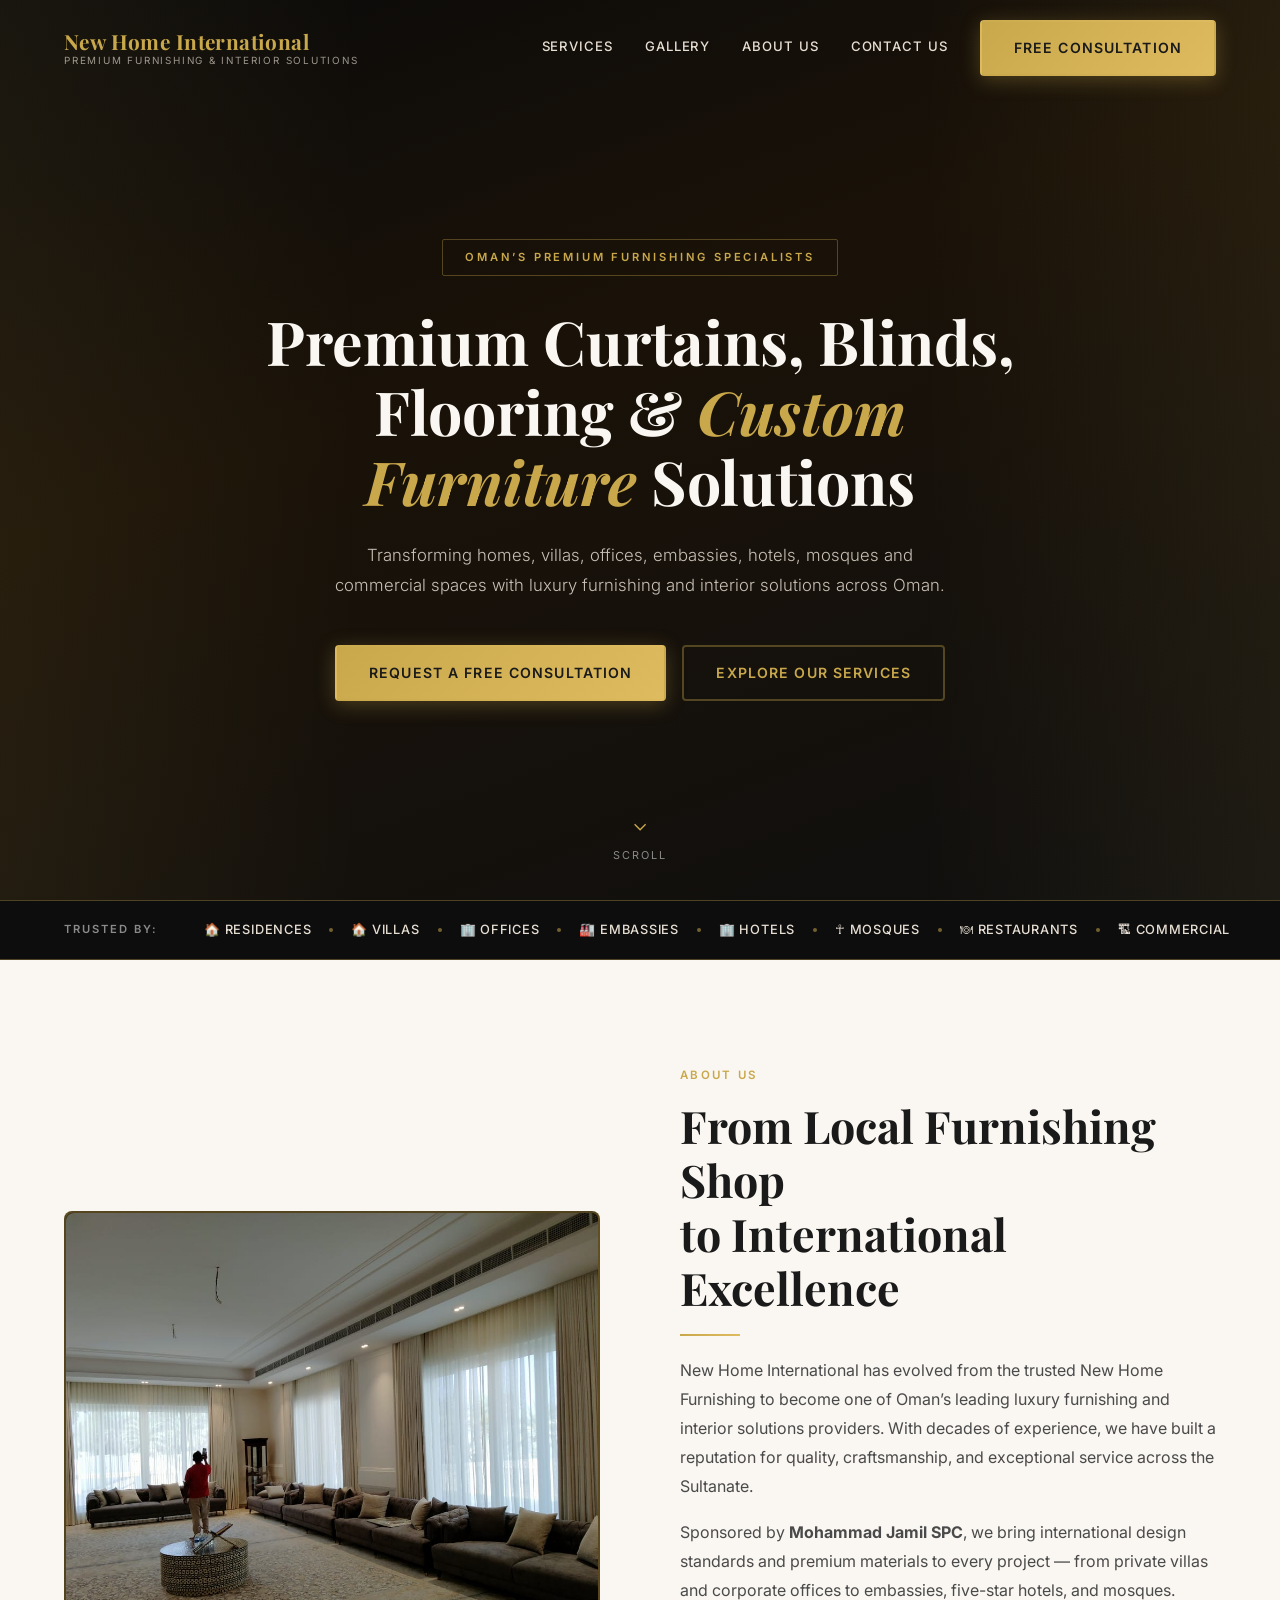
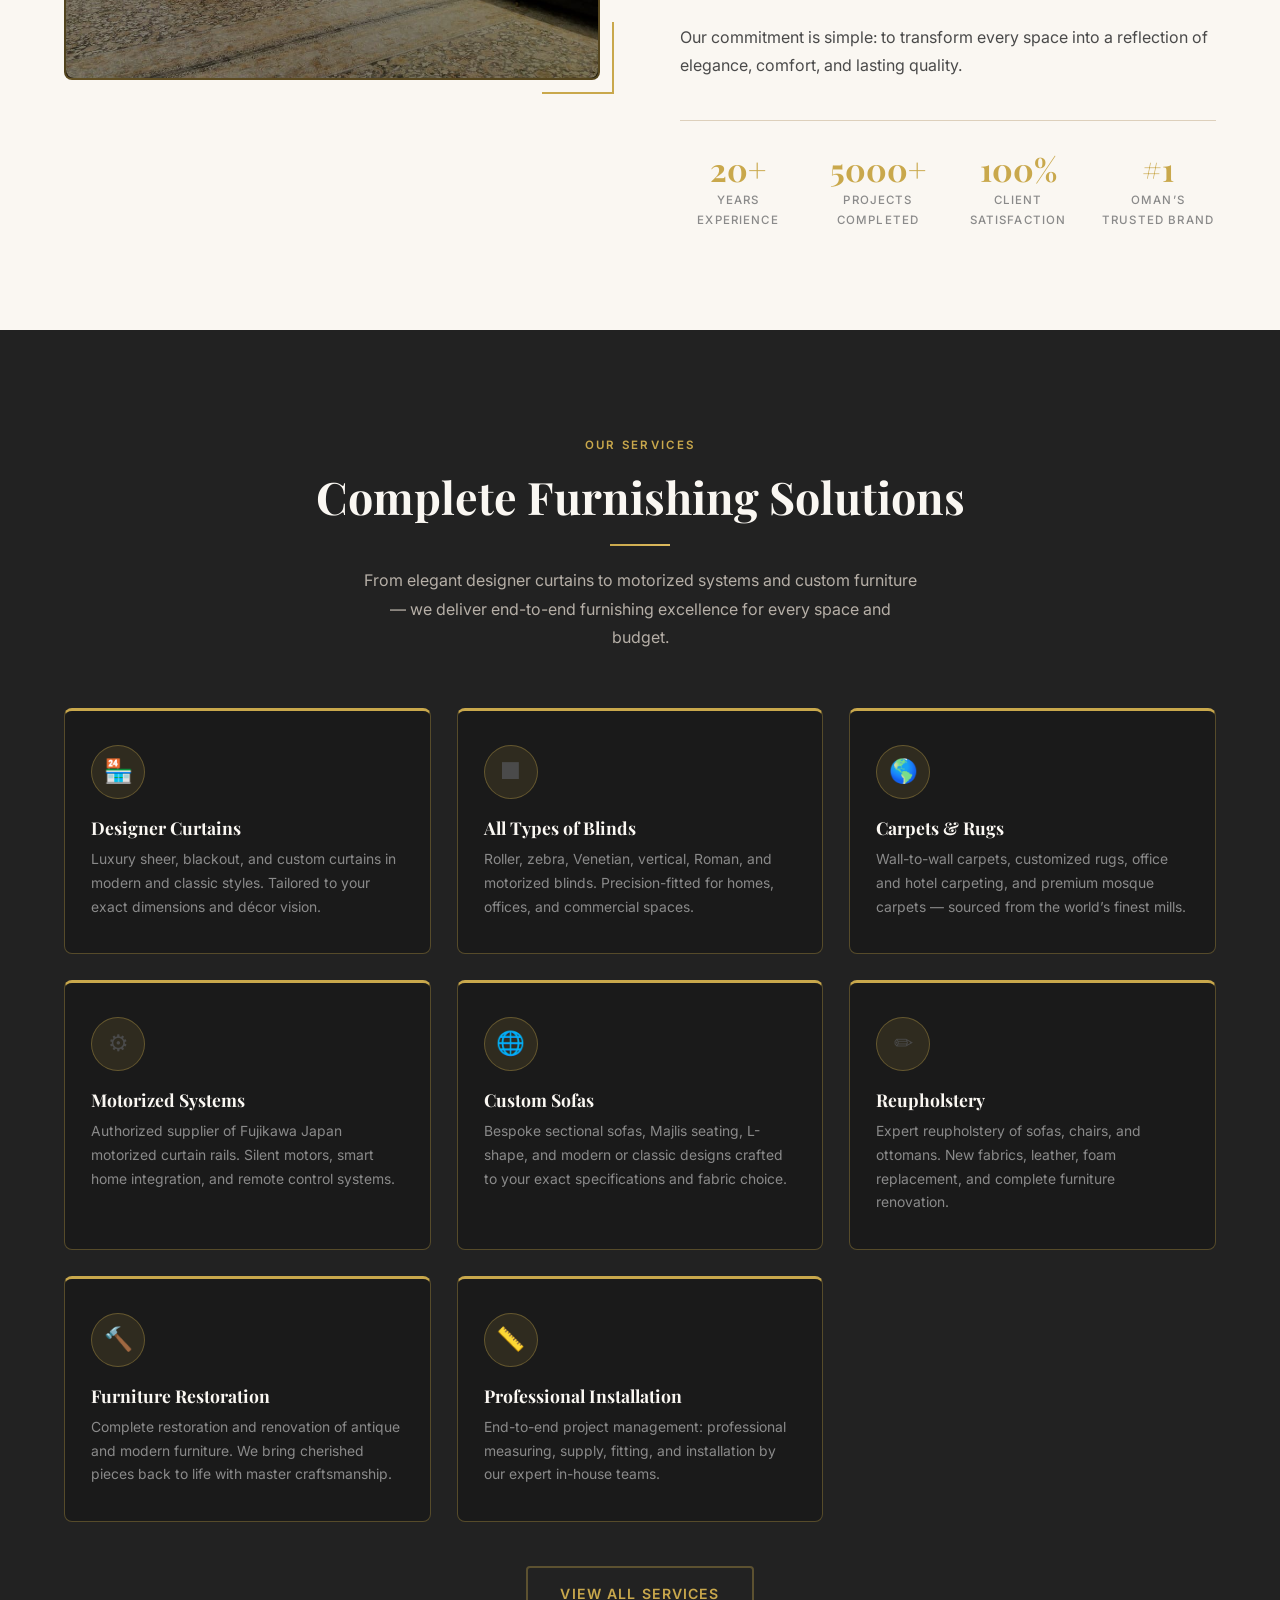
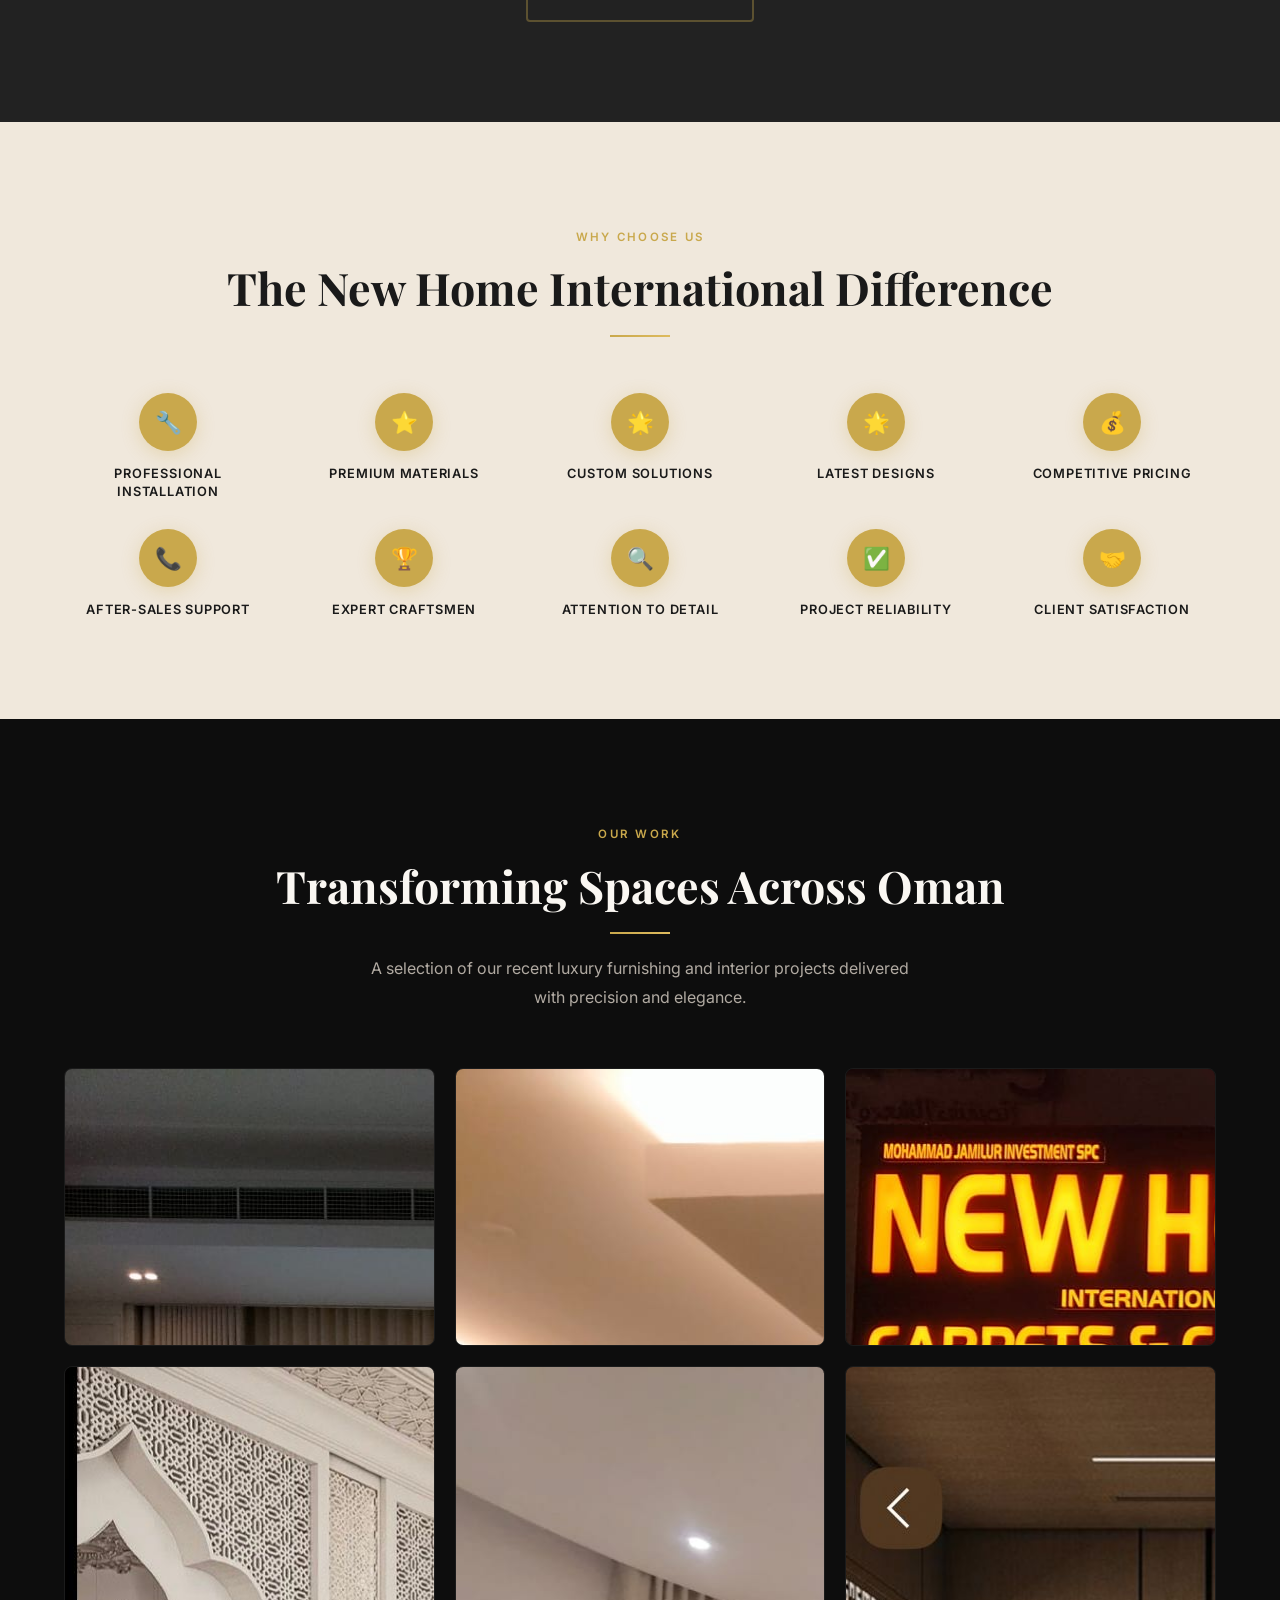
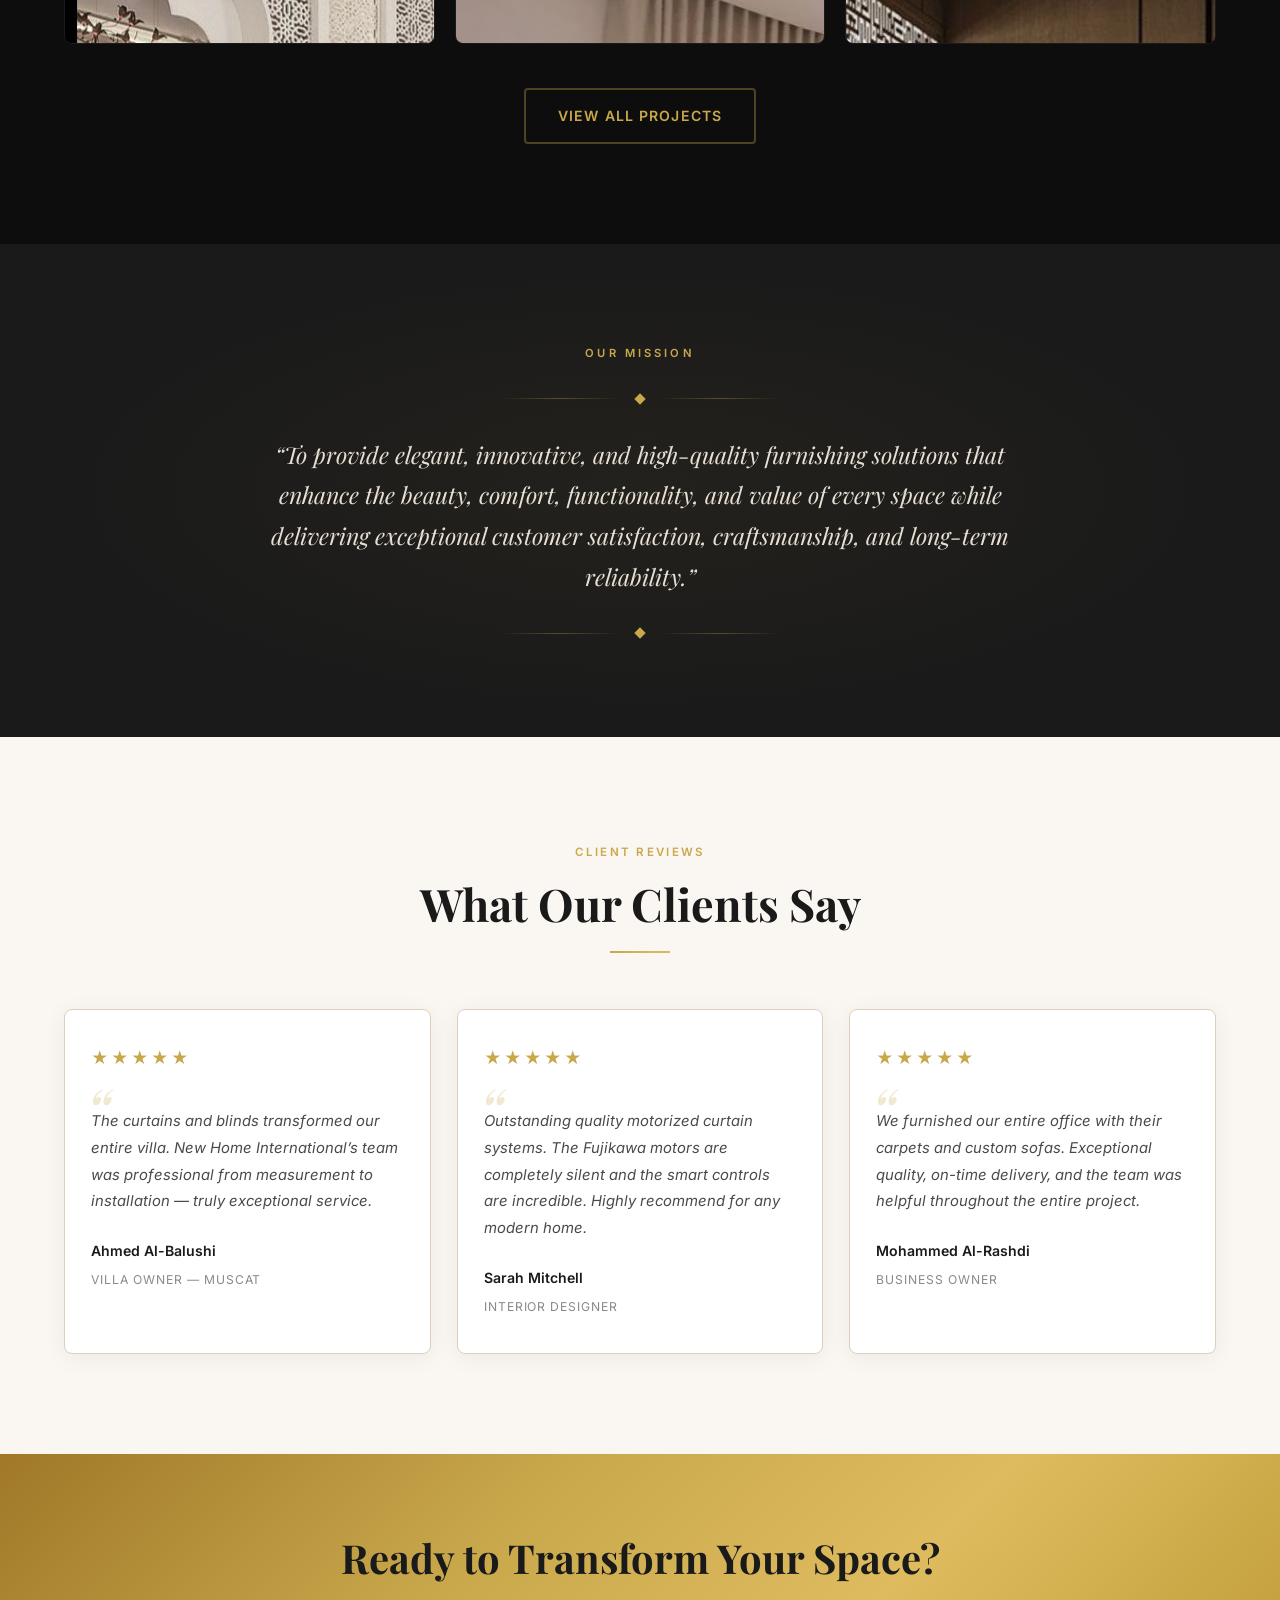
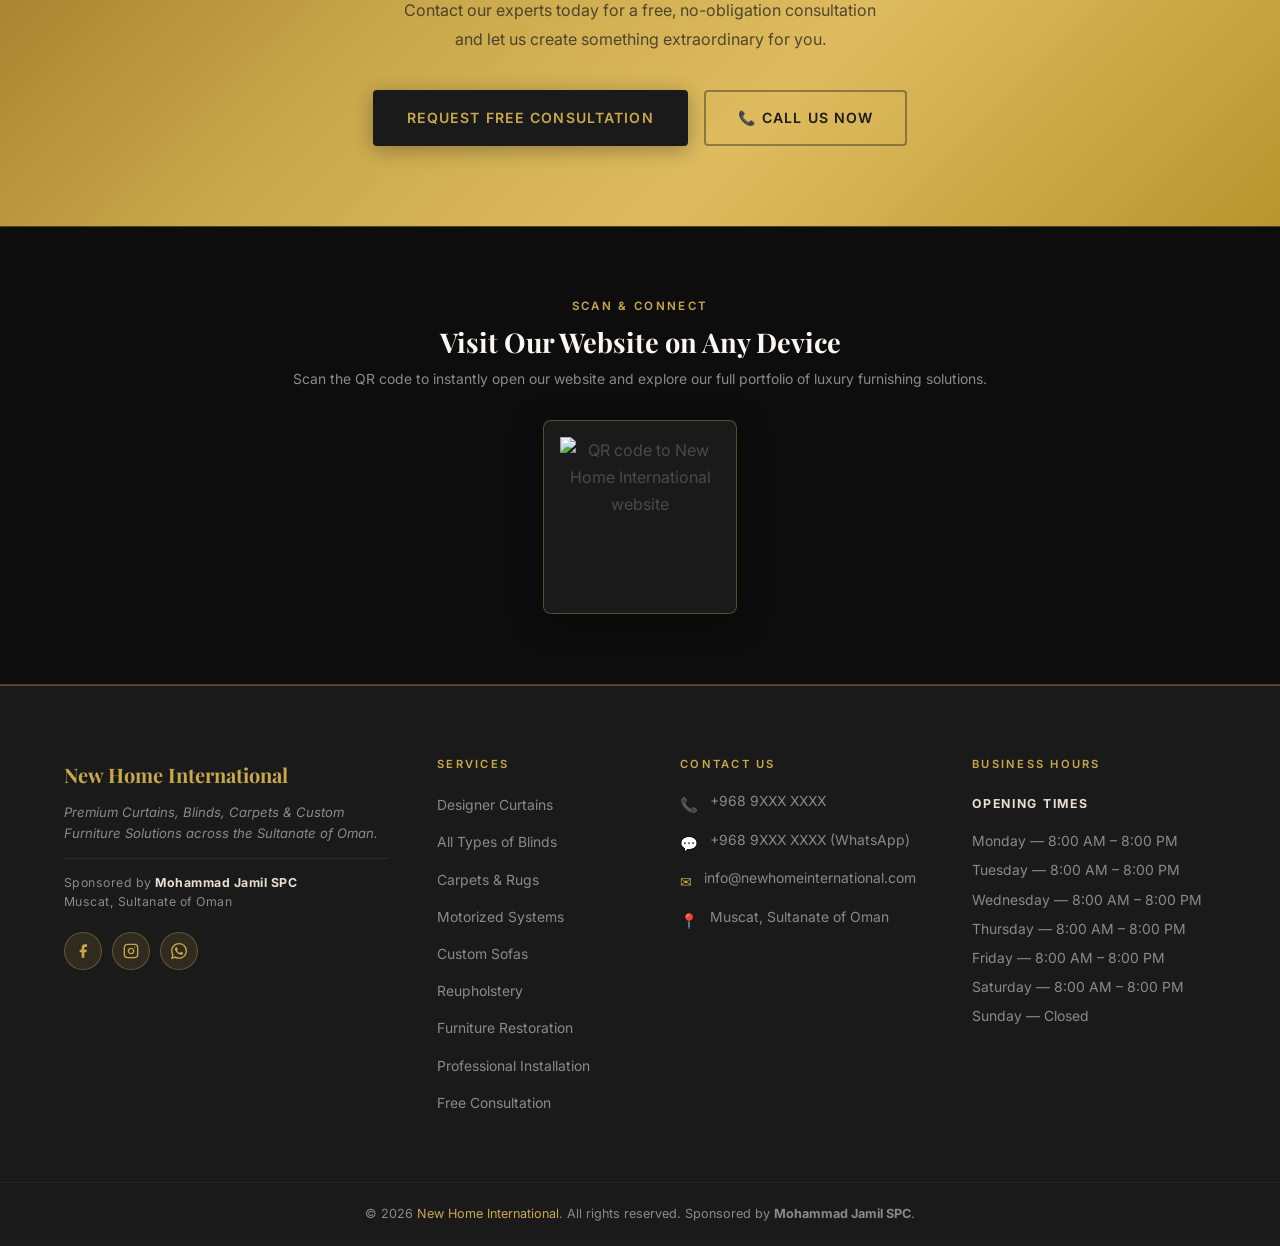
==== index.html @ 9d6d544a "Replace all placeholders with real images and videos - Hero: looping MP4 video background (two sourc" ====
<!DOCTYPE html>
<html lang="en">
<head>
  <meta charset="UTF-8" />
  <meta name="viewport" content="width=device-width, initial-scale=1.0" />
  <meta name="theme-color" content="#1a1a1a" />
  <meta name="description" content="New Home International &ndash; Premium Curtains, Blinds, Carpets &amp; Custom Furniture in Oman. Authorized Fujikawa motorized curtain systems supplier." />
  <title>New Home International &mdash; Premium Furnishing &amp; Interior Solutions in Oman</title>
  <link rel="preconnect" href="https://fonts.googleapis.com" />
  <link rel="preconnect" href="https://fonts.gstatic.com" crossorigin />
  <link href="https://fonts.googleapis.com/css2?family=Playfair+Display:ital,wght@0,400;0,600;0,700;1,400&family=Inter:wght@300;400;500;600&display=swap" rel="stylesheet" />
  <link rel="stylesheet" href="styles.css" />
</head>
<body>

  <!-- ============================================================
       HEADER / NAVIGATION (transparent on hero, solid on scroll)
       ============================================================ -->
  <header>
    <div class="header-inner">
      <a href="index.html" class="logo">
        New Home International
        <span>Premium Furnishing &amp; Interior Solutions</span>
      </a>

      <!-- Hamburger toggle (mobile) -->
      <button class="nav-toggle" aria-label="Toggle navigation" aria-expanded="false">
        <span></span>
        <span></span>
        <span></span>
      </button>

      <nav>
        <a href="services.html">Services</a>
        <a href="gallery.html">Gallery</a>
        <a href="about.html">About Us</a>
        <a href="contact.html">Contact Us</a>
        <a href="contact.html" class="btn btn-gold nav-cta">Free Consultation</a>
      </nav>
    </div>
  </header>

  <main>

    <!-- ============================================================
         HERO SECTION
         ============================================================ -->
    <section class="hero">
      <video class="hero-video" autoplay muted loop playsinline>
        <source src="Images/385c4ae7-0e01-47e1-8784-8a93c03be0bf.MP4" type="video/mp4">
        <source src="Images/66d06ec0-91e4-4675-ae46-73c121e7ab07.MP4" type="video/mp4">
      </video>
      <div class="hero-content reveal">
        <div class="hero-overline">Oman&rsquo;s Premium Furnishing Specialists</div>
        <h1>Premium Curtains, Blinds,<br />Flooring &amp; <em>Custom Furniture</em> Solutions</h1>
        <p class="hero-sub">Transforming homes, villas, offices, embassies, hotels, mosques and commercial spaces with luxury furnishing and interior solutions across Oman.</p>
        <div class="btn-group" style="justify-content:center;">
          <a href="contact.html" class="btn btn-gold">Request a Free Consultation</a>
          <a href="services.html" class="btn btn-outline">Explore Our Services</a>
        </div>
      </div>

      <!-- Scroll indicator arrow -->
      <div class="scroll-indicator" aria-hidden="true">
        <svg viewBox="0 0 24 24" xmlns="http://www.w3.org/2000/svg">
          <polyline points="6 9 12 15 18 9"></polyline>
        </svg>
        <span>Scroll</span>
      </div>
    </section>

    <!-- ============================================================
         TRUST BAR
         ============================================================ -->
    <div class="trust-bar" aria-label="Trusted by various client types">
      <div class="trust-bar-inner">
        <span class="trust-label">Trusted by:</span>
        <span class="trust-item">&#127968; Residences</span>
        <span class="trust-dot"></span>
        <span class="trust-item">&#127968; Villas</span>
        <span class="trust-dot"></span>
        <span class="trust-item">&#127970; Offices</span>
        <span class="trust-dot"></span>
        <span class="trust-item">&#127981; Embassies</span>
        <span class="trust-dot"></span>
        <span class="trust-item">&#127970; Hotels</span>
        <span class="trust-dot"></span>
        <span class="trust-item">&#9765; Mosques</span>
        <span class="trust-dot"></span>
        <span class="trust-item">&#127869; Restaurants</span>
        <span class="trust-dot"></span>
        <span class="trust-item">&#127959; Commercial</span>
      </div>
    </div>

    <!-- ============================================================
         ABOUT SECTION
         ============================================================ -->
    <section class="about-section">
      <div class="container">
        <div class="about-grid">

          <!-- Left: decorative image placeholder -->
          <!-- Replace with real photography -->
          <div class="about-image-wrap reveal">
            <div class="about-image">
              <img src="Images/220b6f0c-168a-41f1-b4e3-698859e11504.JPG" alt="New Home International shop front, Muscat, Oman" />
            </div>
            <div class="about-ornament" aria-hidden="true"></div>
          </div>

          <!-- Right: content -->
          <div class="about-content reveal">
            <span class="section-tag">About Us</span>
            <h2 class="section-title">From Local Furnishing Shop<br />to International Excellence</h2>
            <hr class="gold-line" />
            <p>New Home International has evolved from the trusted New Home Furnishing to become one of Oman&rsquo;s leading luxury furnishing and interior solutions providers. With decades of experience, we have built a reputation for quality, craftsmanship, and exceptional service across the Sultanate.</p>
            <p>Sponsored by <strong>Mohammad Jamil SPC</strong>, we bring international design standards and premium materials to every project &mdash; from private villas and corporate offices to embassies, five-star hotels, and mosques.</p>
            <p>Our commitment is simple: to transform every space into a reflection of elegance, comfort, and lasting quality.</p>

            <!-- Stats row -->
            <div class="stats-row">
              <div class="stat-item">
                <div class="stat-number">20+</div>
                <div class="stat-label">Years Experience</div>
              </div>
              <div class="stat-item">
                <div class="stat-number">5000+</div>
                <div class="stat-label">Projects Completed</div>
              </div>
              <div class="stat-item">
                <div class="stat-number">100%</div>
                <div class="stat-label">Client Satisfaction</div>
              </div>
              <div class="stat-item">
                <div class="stat-number">#1</div>
                <div class="stat-label">Oman&rsquo;s Trusted Brand</div>
              </div>
            </div>
          </div>

        </div>
      </div>
    </section>

    <!-- ============================================================
         SERVICES OVERVIEW
         ============================================================ -->
    <section class="services-section">
      <div class="container">
        <div class="section-header reveal">
          <span class="section-tag">Our Services</span>
          <h2 class="section-title">Complete Furnishing Solutions</h2>
          <hr class="gold-line centered" />
          <p>From elegant designer curtains to motorized systems and custom furniture &mdash; we deliver end-to-end furnishing excellence for every space and budget.</p>
        </div>

        <!-- Grid: .reveal-stagger lets JS add staggered animation to each card -->
        <div class="services-grid reveal-stagger">

          <article class="service-card">
            <div class="service-icon">&#127978;</div>
            <h3>Designer Curtains</h3>
            <p>Luxury sheer, blackout, and custom curtains in modern and classic styles. Tailored to your exact dimensions and d&eacute;cor vision.</p>
          </article>

          <article class="service-card">
            <div class="service-icon">&#9632;</div>
            <h3>All Types of Blinds</h3>
            <p>Roller, zebra, Venetian, vertical, Roman, and motorized blinds. Precision-fitted for homes, offices, and commercial spaces.</p>
          </article>

          <article class="service-card">
            <div class="service-icon">&#127758;</div>
            <h3>Carpets &amp; Rugs</h3>
            <p>Wall-to-wall carpets, customized rugs, office and hotel carpeting, and premium mosque carpets &mdash; sourced from the world&rsquo;s finest mills.</p>
          </article>

          <article class="service-card">
            <div class="service-icon">&#9881;</div>
            <h3>Motorized Systems</h3>
            <p>Authorized supplier of Fujikawa Japan motorized curtain rails. Silent motors, smart home integration, and remote control systems.</p>
          </article>

          <article class="service-card">
            <div class="service-icon">&#127760;</div>
            <h3>Custom Sofas</h3>
            <p>Bespoke sectional sofas, Majlis seating, L-shape, and modern or classic designs crafted to your exact specifications and fabric choice.</p>
          </article>

          <article class="service-card">
            <div class="service-icon">&#9999;</div>
            <h3>Reupholstery</h3>
            <p>Expert reupholstery of sofas, chairs, and ottomans. New fabrics, leather, foam replacement, and complete furniture renovation.</p>
          </article>

          <article class="service-card">
            <div class="service-icon">&#128296;</div>
            <h3>Furniture Restoration</h3>
            <p>Complete restoration and renovation of antique and modern furniture. We bring cherished pieces back to life with master craftsmanship.</p>
          </article>

          <article class="service-card">
            <div class="service-icon">&#128207;</div>
            <h3>Professional Installation</h3>
            <p>End-to-end project management: professional measuring, supply, fitting, and installation by our expert in-house teams.</p>
          </article>

        </div>

        <div class="text-center" style="margin-top:44px;">
          <a href="services.html" class="btn btn-outline">View All Services</a>
        </div>
      </div>
    </section>

    <!-- ============================================================
         WHY CHOOSE US
         ============================================================ -->
    <section class="why-section">
      <div class="container">
        <div class="section-header section-header-light reveal">
          <span class="section-tag">Why Choose Us</span>
          <h2 class="section-title">The New Home International Difference</h2>
          <hr class="gold-line centered" />
        </div>

        <div class="why-grid reveal-stagger">
          <div class="why-item">
            <div class="why-icon">&#128295;</div>
            <h4>Professional Installation</h4>
          </div>
          <div class="why-item">
            <div class="why-icon">&#11088;</div>
            <h4>Premium Materials</h4>
          </div>
          <div class="why-item">
            <div class="why-icon">&#127775;</div>
            <h4>Custom Solutions</h4>
          </div>
          <div class="why-item">
            <div class="why-icon">&#127775;</div>
            <h4>Latest Designs</h4>
          </div>
          <div class="why-item">
            <div class="why-icon">&#128176;</div>
            <h4>Competitive Pricing</h4>
          </div>
          <div class="why-item">
            <div class="why-icon">&#128222;</div>
            <h4>After-Sales Support</h4>
          </div>
          <div class="why-item">
            <div class="why-icon">&#127942;</div>
            <h4>Expert Craftsmen</h4>
          </div>
          <div class="why-item">
            <div class="why-icon">&#128269;</div>
            <h4>Attention to Detail</h4>
          </div>
          <div class="why-item">
            <div class="why-icon">&#9989;</div>
            <h4>Project Reliability</h4>
          </div>
          <div class="why-item">
            <div class="why-icon">&#129309;</div>
            <h4>Client Satisfaction</h4>
          </div>
        </div>
      </div>
    </section>

    <!-- ============================================================
         FEATURED PROJECTS
         ============================================================ -->
    <section class="projects-section">
      <div class="container">
        <div class="section-header reveal">
          <span class="section-tag">Our Work</span>
          <h2 class="section-title">Transforming Spaces Across Oman</h2>
          <hr class="gold-line centered" />
          <p>A selection of our recent luxury furnishing and interior projects delivered with precision and elegance.</p>
        </div>

        <div class="projects-grid reveal-stagger">

          <!-- Replace these divs with real photography -->
          <div class="project-card">
            <div class="project-bg proj-bg-1"></div>
            <div class="project-overlay">
              <div class="project-name">Luxury Villa &ndash; Muscat</div>
              <div class="project-cat">Residential</div>
            </div>
          </div>

          <div class="project-card">
            <div class="project-bg proj-bg-2"></div>
            <div class="project-overlay">
              <div class="project-name">Corporate Office &ndash; CBD</div>
              <div class="project-cat">Commercial</div>
            </div>
          </div>

          <div class="project-card">
            <div class="project-bg proj-bg-3"></div>
            <div class="project-overlay">
              <div class="project-name">5-Star Hotel Lobby</div>
              <div class="project-cat">Hospitality</div>
            </div>
          </div>

          <div class="project-card">
            <div class="project-bg proj-bg-4"></div>
            <div class="project-overlay">
              <div class="project-name">Embassy Residence</div>
              <div class="project-cat">Diplomatic</div>
            </div>
          </div>

          <div class="project-card">
            <div class="project-bg proj-bg-5"></div>
            <div class="project-overlay">
              <div class="project-name">Mosque &ndash; Seeb</div>
              <div class="project-cat">Religious</div>
            </div>
          </div>

          <div class="project-card">
            <div class="project-bg proj-bg-6"></div>
            <div class="project-overlay">
              <div class="project-name">Custom Sofa Suite</div>
              <div class="project-cat">Custom Furniture</div>
            </div>
          </div>

        </div>

        <div class="text-center" style="margin-top:44px;">
          <a href="gallery.html" class="btn btn-outline">View All Projects</a>
        </div>
      </div>
    </section>

    <!-- ============================================================
         MISSION STATEMENT
         ============================================================ -->
    <section class="mission-section">
      <div class="mission-inner reveal">
        <span class="mission-label">Our Mission</span>
        <div class="mission-ornament" aria-hidden="true">
          <div class="mission-ornament-diamond"></div>
        </div>
        <p class="mission-quote">&ldquo;To provide elegant, innovative, and high-quality furnishing solutions that enhance the beauty, comfort, functionality, and value of every space while delivering exceptional customer satisfaction, craftsmanship, and long-term reliability.&rdquo;</p>
        <div class="mission-ornament" aria-hidden="true" style="margin-top:32px;margin-bottom:0;">
          <div class="mission-ornament-diamond"></div>
        </div>
      </div>
    </section>

    <!-- ============================================================
         TESTIMONIALS
         ============================================================ -->
    <section class="testimonials-section">
      <div class="container">
        <div class="section-header section-header-light reveal">
          <span class="section-tag">Client Reviews</span>
          <h2 class="section-title">What Our Clients Say</h2>
          <hr class="gold-line centered" />
        </div>

        <div class="testimonials-grid reveal-stagger">

          <article class="testimonial-card">
            <div class="testimonial-stars">&#9733;&#9733;&#9733;&#9733;&#9733;</div>
            <p class="testimonial-quote">The curtains and blinds transformed our entire villa. New Home International&rsquo;s team was professional from measurement to installation &mdash; truly exceptional service.</p>
            <div class="testimonial-author">
              <strong>Ahmed Al-Balushi</strong>
              <span>Villa Owner &mdash; Muscat</span>
            </div>
          </article>

          <article class="testimonial-card">
            <div class="testimonial-stars">&#9733;&#9733;&#9733;&#9733;&#9733;</div>
            <p class="testimonial-quote">Outstanding quality motorized curtain systems. The Fujikawa motors are completely silent and the smart controls are incredible. Highly recommend for any modern home.</p>
            <div class="testimonial-author">
              <strong>Sarah Mitchell</strong>
              <span>Interior Designer</span>
            </div>
          </article>

          <article class="testimonial-card">
            <div class="testimonial-stars">&#9733;&#9733;&#9733;&#9733;&#9733;</div>
            <p class="testimonial-quote">We furnished our entire office with their carpets and custom sofas. Exceptional quality, on-time delivery, and the team was helpful throughout the entire project.</p>
            <div class="testimonial-author">
              <strong>Mohammed Al-Rashdi</strong>
              <span>Business Owner</span>
            </div>
          </article>

        </div>
      </div>
    </section>

    <!-- ============================================================
         CTA BANNER
         ============================================================ -->
    <section class="cta-banner">
      <div class="container reveal">
        <h2>Ready to Transform Your Space?</h2>
        <p>Contact our experts today for a free, no-obligation consultation and let us create something extraordinary for you.</p>
        <div class="btn-group" style="justify-content:center;">
          <a href="contact.html" class="btn-dark">Request Free Consultation</a>
          <a href="tel:+96891234567" class="btn-outline-dark">&#128222; Call Us Now</a>
        </div>
      </div>
    </section>

    <!-- ============================================================
         QR SECTION — Scan to visit website
         ============================================================ -->
    <section class="qr-section">
      <div class="container">
        <span class="section-tag">Scan &amp; Connect</span>
        <h3>Visit Our Website on Any Device</h3>
        <p>Scan the QR code to instantly open our website and explore our full portfolio of luxury furnishing solutions.</p>
        <div class="qr-code-wrap">
          <img
            src="https://api.qrserver.com/v1/create-qr-code/?size=200x200&color=c9a84c&bgcolor=1a1a1a&data=https%3A%2F%2Fmahikhan1223.github.io%2Fnewhomeinternational%2F"
            alt="QR code to New Home International website"
            width="160"
            height="160"
            loading="lazy"
          />
        </div>
      </div>
    </section>

  </main>

  <!-- ============================================================
       FOOTER
       ============================================================ -->
  <footer>
    <div class="container">
      <div class="footer-grid">

        <!-- Col 1: Company info -->
        <div>
          <div class="footer-logo">New Home International</div>
          <p class="footer-tagline">Premium Curtains, Blinds, Carpets &amp; Custom Furniture Solutions across the Sultanate of Oman.</p>
          <div class="footer-sponsor">
            Sponsored by <strong>Mohammad Jamil SPC</strong><br />
            Muscat, Sultanate of Oman
          </div>
          <div class="footer-social">
            <a href="#" class="social-link" aria-label="Facebook">
              <svg width="16" height="16" viewBox="0 0 24 24" fill="currentColor"><path d="M18 2h-3a5 5 0 0 0-5 5v3H7v4h3v8h4v-8h3l1-4h-4V7a1 1 0 0 1 1-1h3z"/></svg>
            </a>
            <a href="#" class="social-link" aria-label="Instagram">
              <svg width="16" height="16" viewBox="0 0 24 24" fill="none" stroke="currentColor" stroke-width="2" stroke-linecap="round" stroke-linejoin="round"><rect x="2" y="2" width="20" height="20" rx="5" ry="5"/><path d="M16 11.37A4 4 0 1 1 12.63 8 4 4 0 0 1 16 11.37z"/><line x1="17.5" y1="6.5" x2="17.51" y2="6.5"/></svg>
            </a>
            <a href="https://wa.me/96891234567" class="social-link" aria-label="WhatsApp">
              <svg width="16" height="16" viewBox="0 0 24 24" fill="currentColor"><path d="M17.472 14.382c-.297-.149-1.758-.867-2.03-.967-.273-.099-.471-.148-.67.15-.197.297-.767.966-.94 1.164-.173.199-.347.223-.644.075-.297-.15-1.255-.463-2.39-1.475-.883-.788-1.48-1.761-1.653-2.059-.173-.297-.018-.458.13-.606.134-.133.298-.347.446-.52.149-.174.198-.298.298-.497.099-.198.05-.371-.025-.52-.075-.149-.669-1.612-.916-2.207-.242-.579-.487-.5-.669-.51-.173-.008-.371-.01-.57-.01-.198 0-.52.074-.792.372-.272.297-1.04 1.016-1.04 2.479 0 1.462 1.065 2.875 1.213 3.074.149.198 2.096 3.2 5.077 4.487.709.306 1.262.489 1.694.625.712.227 1.36.195 1.871.118.571-.085 1.758-.719 2.006-1.413.248-.694.248-1.289.173-1.413-.074-.124-.272-.198-.57-.347m-5.421 7.403h-.004a9.87 9.87 0 0 1-5.031-1.378l-.361-.214-3.741.982.998-3.648-.235-.374a9.86 9.86 0 0 1-1.51-5.26c.001-5.45 4.436-9.884 9.888-9.884 2.64 0 5.122 1.03 6.988 2.898a9.825 9.825 0 0 1 2.893 6.994c-.003 5.45-4.437 9.884-9.885 9.884m8.413-18.297A11.815 11.815 0 0 0 12.05 0C5.495 0 .16 5.335.157 11.892c0 2.096.547 4.142 1.588 5.945L.057 24l6.305-1.654a11.882 11.882 0 0 0 5.683 1.448h.005c6.554 0 11.89-5.335 11.893-11.893a11.821 11.821 0 0 0-3.48-8.413Z"/></svg>
            </a>
          </div>
        </div>

        <!-- Col 2: Services links -->
        <div>
          <h4 class="footer-heading">Services</h4>
          <ul class="footer-links">
            <li><a href="services.html">Designer Curtains</a></li>
            <li><a href="services.html">All Types of Blinds</a></li>
            <li><a href="services.html">Carpets &amp; Rugs</a></li>
            <li><a href="services.html">Motorized Systems</a></li>
            <li><a href="services.html">Custom Sofas</a></li>
            <li><a href="services.html">Reupholstery</a></li>
            <li><a href="services.html">Furniture Restoration</a></li>
            <li><a href="services.html">Professional Installation</a></li>
            <li><a href="contact.html">Free Consultation</a></li>
          </ul>
        </div>

        <!-- Col 3: Contact details -->
        <div>
          <h4 class="footer-heading">Contact Us</h4>
          <div class="footer-contact-item">
            <span class="fc-icon">&#128222;</span>
            <a href="tel:+96891234567"><span>+968 9XXX XXXX</span></a>
          </div>
          <div class="footer-contact-item">
            <span class="fc-icon">&#128172;</span>
            <a href="https://wa.me/96891234567"><span>+968 9XXX XXXX (WhatsApp)</span></a>
          </div>
          <div class="footer-contact-item">
            <span class="fc-icon">&#9993;</span>
            <a href="mailto:info@newhomeinternational.com"><span>info@newhomeinternational.com</span></a>
          </div>
          <div class="footer-contact-item">
            <span class="fc-icon">&#128205;</span>
            <span>Muscat, Sultanate of Oman</span>
          </div>
        </div>

        <!-- Col 4: Business hours -->
        <div>
          <h4 class="footer-heading">Business Hours</h4>
          <div class="footer-hours">
            <strong>Opening Times</strong>
            Monday &mdash; 8:00 AM &ndash; 8:00 PM<br />
            Tuesday &mdash; 8:00 AM &ndash; 8:00 PM<br />
            Wednesday &mdash; 8:00 AM &ndash; 8:00 PM<br />
            Thursday &mdash; 8:00 AM &ndash; 8:00 PM<br />
            Friday &mdash; 8:00 AM &ndash; 8:00 PM<br />
            Saturday &mdash; 8:00 AM &ndash; 8:00 PM<br />
            Sunday &mdash; Closed
          </div>
        </div>

      </div>
    </div>

    <!-- Footer bottom bar -->
    <div class="footer-bottom">
      <p>&copy; 2026 <a href="index.html">New Home International</a>. All rights reserved. Sponsored by <strong>Mohammad Jamil SPC</strong>.</p>
    </div>
  </footer>

  <!-- Scripts -->
  <script src="nav.js"></script>
  <script src="animations.js"></script>
</body>
</html>
---- styles.css ----
/* ============================================================
   NEW HOME INTERNATIONAL — LUXURY DESIGN SYSTEM
   styles.css
   ============================================================ */

/* ============================================================
   1. GOOGLE FONTS IMPORT
   ============================================================ */
@import url('https://fonts.googleapis.com/css2?family=Playfair+Display:ital,wght@0,400;0,600;0,700;1,400&family=Inter:wght@300;400;500;600&display=swap');

/* ============================================================
   2. CSS CUSTOM PROPERTIES (DESIGN TOKENS)
   ============================================================ */
:root {
  /* Core Palette */
  --black:        #0d0d0d;
  --charcoal:     #1a1a1a;
  --charcoal-2:   #222222;
  --gold:         #c9a84c;
  --gold-bright:  #debb5e;
  --gold-muted:   rgba(201, 168, 76, 0.12);
  --gold-border:  rgba(201, 168, 76, 0.35);
  --ivory:        #faf7f2;
  --beige:        #f0e8dc;
  --beige-dark:   #ddd0bc;
  --white:        #ffffff;

  /* Typography Colors */
  --text-on-dark: #e8dfd4;
  --text-muted:   #8a8a8a;
  --text-dark:    #1a1a1a;
  --text-body:    #4a4a4a;

  /* Spacing */
  --section-pad:    100px;
  --section-pad-sm: 60px;

  /* Transitions */
  --transition:      0.3s ease;
  --transition-slow: 0.6s ease;

  /* Border Radius */
  --radius-sm: 4px;
  --radius-md: 8px;
  --radius-lg: 16px;
}

/* ============================================================
   3. RESET & BASE
   ============================================================ */
*, *::before, *::after {
  box-sizing: border-box;
  margin: 0;
  padding: 0;
}

html {
  scroll-behavior: smooth;
  font-size: 16px;
}

body {
  font-family: 'Inter', sans-serif;
  font-weight: 400;
  color: var(--text-body);
  background-color: var(--charcoal);
  line-height: 1.7;
  overflow-x: hidden;
  -webkit-font-smoothing: antialiased;
  -moz-osx-font-smoothing: grayscale;
}

img {
  max-width: 100%;
  display: block;
}

a {
  text-decoration: none;
  color: inherit;
  transition: color var(--transition);
}

ul, ol {
  list-style: none;
}

button {
  cursor: pointer;
  border: none;
  background: none;
  font-family: inherit;
}

input, textarea, select {
  font-family: inherit;
}

/* ============================================================
   4. TYPOGRAPHY
   ============================================================ */
h1, h2, h3, h4, h5, h6 {
  font-family: 'Playfair Display', serif;
  line-height: 1.2;
  font-weight: 700;
}

h1 { font-size: clamp(2.2rem, 5vw, 3.8rem); }
h2 { font-size: clamp(1.8rem, 3.5vw, 2.8rem); }
h3 { font-size: clamp(1.3rem, 2.5vw, 1.7rem); }
h4 { font-size: 1.2rem; }

p {
  line-height: 1.8;
  margin-bottom: 1rem;
}

p:last-child { margin-bottom: 0; }

/* ============================================================
   5. UTILITY CLASSES
   ============================================================ */

/* Container */
.container {
  width: 100%;
  max-width: 1200px;
  margin: 0 auto;
  padding: 0 24px;
}

/* Section Tag (overline label) */
.section-tag {
  display: inline-block;
  font-family: 'Inter', sans-serif;
  font-size: 0.72rem;
  font-weight: 600;
  letter-spacing: 0.2em;
  text-transform: uppercase;
  color: var(--gold);
  margin-bottom: 14px;
}

/* Section Title */
.section-title {
  font-family: 'Playfair Display', serif;
  font-weight: 700;
  margin-bottom: 16px;
}

/* Gold Line Divider */
.gold-line {
  width: 60px;
  height: 2px;
  background: linear-gradient(90deg, var(--gold), var(--gold-bright));
  margin: 20px 0;
  border: none;
  display: block;
}

.gold-line.centered {
  margin: 20px auto;
}

/* Text helpers */
.text-gold   { color: var(--gold); }
.text-ivory  { color: var(--ivory); }
.text-muted  { color: var(--text-muted); }
.text-center { text-align: center; }
.text-light  { color: var(--text-on-dark); }

/* ============================================================
   6. BUTTONS
   ============================================================ */
.btn {
  display: inline-flex;
  align-items: center;
  gap: 8px;
  padding: 14px 32px;
  font-family: 'Inter', sans-serif;
  font-size: 0.88rem;
  font-weight: 600;
  letter-spacing: 0.08em;
  text-transform: uppercase;
  border-radius: var(--radius-sm);
  transition: all var(--transition);
  white-space: nowrap;
  cursor: pointer;
  border: 2px solid transparent;
}

/* Solid gold button */
.btn-gold {
  background: linear-gradient(135deg, var(--gold), var(--gold-bright));
  color: var(--charcoal);
  box-shadow: 0 4px 20px rgba(201, 168, 76, 0.3);
}

.btn-gold:hover {
  background: linear-gradient(135deg, var(--gold-bright), var(--gold));
  box-shadow: 0 6px 30px rgba(201, 168, 76, 0.5);
  transform: translateY(-2px);
  color: var(--charcoal);
}

/* Outline gold button */
.btn-outline {
  background: transparent;
  color: var(--gold);
  border: 2px solid var(--gold-border);
}

.btn-outline:hover {
  background: var(--gold);
  color: var(--charcoal);
  border-color: var(--gold);
  transform: translateY(-2px);
  box-shadow: 0 6px 30px rgba(201, 168, 76, 0.4);
}

/* Button group */
.btn-group {
  display: flex;
  gap: 16px;
  flex-wrap: wrap;
  align-items: center;
}

/* ============================================================
   7. HEADER & NAVIGATION
   ============================================================ */
header {
  position: fixed;
  top: 0;
  left: 0;
  right: 0;
  z-index: 1000;
  background: transparent;
  transition: background var(--transition), box-shadow var(--transition), padding var(--transition);
}

header.scrolled,
header.header-solid {
  background: var(--charcoal);
  box-shadow: 0 2px 30px rgba(0, 0, 0, 0.5);
}

.header-inner {
  display: flex;
  align-items: center;
  justify-content: space-between;
  padding: 20px 24px;
  max-width: 1200px;
  margin: 0 auto;
  transition: padding var(--transition);
}

header.scrolled .header-inner,
header.header-solid .header-inner {
  padding: 14px 24px;
}

/* Logo */
.logo {
  font-family: 'Playfair Display', serif;
  font-weight: 700;
  font-size: 1.3rem;
  color: var(--gold);
  letter-spacing: 0.02em;
  line-height: 1.2;
  flex-shrink: 0;
}

.logo span {
  display: block;
  font-size: 0.62rem;
  font-family: 'Inter', sans-serif;
  font-weight: 400;
  letter-spacing: 0.18em;
  text-transform: uppercase;
  color: var(--text-on-dark);
  margin-top: 2px;
  opacity: 0.65;
}

/* Nav wrapper */
.nav-wrapper {
  display: flex;
  align-items: center;
  gap: 32px;
}

nav {
  display: flex;
  align-items: center;
  gap: 32px;
}

nav a {
  font-size: 0.82rem;
  font-weight: 500;
  letter-spacing: 0.07em;
  color: var(--text-on-dark);
  text-transform: uppercase;
  position: relative;
  padding-bottom: 4px;
}

nav a::after {
  content: '';
  position: absolute;
  bottom: 0;
  left: 0;
  width: 0;
  height: 1px;
  background: var(--gold);
  transition: width var(--transition);
}

nav a:hover::after,
nav a.active::after {
  width: 100%;
}

nav a:hover,
nav a.active {
  color: var(--gold);
}

/* Hamburger toggle */
.nav-toggle {
  display: none;
  flex-direction: column;
  gap: 5px;
  background: none;
  border: none;
  cursor: pointer;
  padding: 4px;
  z-index: 1100;
  position: relative;
}

.nav-toggle span {
  display: block;
  width: 26px;
  height: 2px;
  background: var(--gold);
  border-radius: 2px;
  transition: all var(--transition);
  pointer-events: none;
}

/* ============================================================
   8. HERO SECTION
   ============================================================ */
.hero {
  position: relative;
  min-height: 100vh;
  display: flex;
  align-items: center;
  justify-content: center;
  text-align: center;
  overflow: hidden;
  background: linear-gradient(160deg, #0a0a0a 0%, #1a1208 40%, #0f0f0f 100%);
}

/* Curtain-like gold side glow — left */
.hero::before {
  content: '';
  position: absolute;
  top: 0;
  left: 0;
  width: 28%;
  height: 100%;
  background: linear-gradient(90deg,
    rgba(201, 168, 76, 0.08) 0%,
    rgba(201, 168, 76, 0.04) 50%,
    transparent 100%);
  pointer-events: none;
  z-index: 1;
}

/* Curtain-like gold side glow — right */
.hero::after {
  content: '';
  position: absolute;
  top: 0;
  right: 0;
  width: 28%;
  height: 100%;
  background: linear-gradient(270deg,
    rgba(201, 168, 76, 0.08) 0%,
    rgba(201, 168, 76, 0.04) 50%,
    transparent 100%);
  pointer-events: none;
  z-index: 1;
}

/* Hero background video */
.hero-video {
  position: absolute;
  inset: 0;
  width: 100%;
  height: 100%;
  object-fit: cover;
  z-index: 0;
  opacity: 0.45;
}

.hero-content {
  position: relative;
  z-index: 2;
  max-width: 860px;
  padding: 120px 24px 80px;
}

.hero-overline {
  display: inline-block;
  font-size: 0.7rem;
  font-weight: 600;
  letter-spacing: 0.25em;
  text-transform: uppercase;
  color: var(--gold);
  border: 1px solid var(--gold-border);
  padding: 8px 22px;
  border-radius: 2px;
  margin-bottom: 30px;
}

.hero h1 {
  font-size: clamp(2.2rem, 5vw, 3.8rem);
  color: var(--ivory);
  margin-bottom: 24px;
  line-height: 1.15;
}

.hero h1 em {
  color: var(--gold);
  font-style: italic;
}

.hero-sub {
  font-size: 1.05rem;
  color: var(--text-on-dark);
  max-width: 640px;
  margin: 0 auto 44px;
  font-weight: 300;
  line-height: 1.8;
  opacity: 0.85;
}

/* Scroll indicator */
.scroll-indicator {
  position: absolute;
  bottom: 36px;
  left: 50%;
  transform: translateX(-50%);
  z-index: 2;
  display: flex;
  flex-direction: column;
  align-items: center;
  gap: 8px;
  color: var(--text-muted);
  font-size: 0.68rem;
  letter-spacing: 0.18em;
  text-transform: uppercase;
  animation: scrollBounce 2.2s ease-in-out infinite;
}

.scroll-indicator svg {
  width: 22px;
  height: 22px;
  stroke: var(--gold);
  fill: none;
  stroke-width: 1.5;
}

@keyframes scrollBounce {
  0%, 100% { transform: translateX(-50%) translateY(0); }
  50%       { transform: translateX(-50%) translateY(7px); }
}

/* Page hero (non-homepage inner pages) */
.page-hero {
  padding: 160px 24px 80px;
  background: linear-gradient(160deg, #0a0a0a 0%, #1a1208 50%, #0f0f0f 100%);
  text-align: center;
  position: relative;
  overflow: hidden;
}

.page-hero::before {
  content: '';
  position: absolute;
  inset: 0;
  background: radial-gradient(ellipse at center, rgba(201,168,76,0.06) 0%, transparent 70%);
  pointer-events: none;
}

.page-hero .section-tag  { color: var(--gold); }
.page-hero h1            { color: var(--ivory); margin-bottom: 16px; }
.page-hero p             { color: var(--text-on-dark); max-width: 600px; margin: 0 auto; opacity: 0.8; }

/* ============================================================
   9. TRUST BAR
   ============================================================ */
.trust-bar {
  background: var(--black);
  border-top: 1px solid var(--gold-border);
  border-bottom: 1px solid var(--gold-border);
  padding: 18px 0;
  overflow: hidden;
}

.trust-bar-inner {
  display: flex;
  align-items: center;
  overflow-x: auto;
  -webkit-overflow-scrolling: touch;
  scrollbar-width: none;
  padding: 0 24px;
  white-space: nowrap;
  max-width: 1200px;
  margin: 0 auto;
}

.trust-bar-inner::-webkit-scrollbar { display: none; }

.trust-label {
  font-size: 0.7rem;
  font-weight: 600;
  letter-spacing: 0.18em;
  text-transform: uppercase;
  color: var(--text-muted);
  margin-right: 28px;
  flex-shrink: 0;
}

.trust-item {
  display: inline-flex;
  align-items: center;
  gap: 8px;
  font-size: 0.8rem;
  font-weight: 500;
  color: var(--text-on-dark);
  letter-spacing: 0.06em;
  text-transform: uppercase;
  flex-shrink: 0;
  padding: 0 18px;
}

.trust-dot {
  display: inline-block;
  width: 4px;
  height: 4px;
  background: var(--gold);
  border-radius: 50%;
  flex-shrink: 0;
  opacity: 0.55;
}

/* ============================================================
   10. ABOUT SECTION
   ============================================================ */
.about-section {
  background: var(--ivory);
  padding: var(--section-pad) 0;
}

.about-grid {
  display: grid;
  grid-template-columns: 1fr 1fr;
  gap: 80px;
  align-items: center;
}

/* Decorative image placeholder */
.about-image-wrap {
  position: relative;
}

.about-image {
  width: 100%;
  aspect-ratio: 4 / 3.5;
  background: linear-gradient(135deg, #2a1f0f 0%, #1a1208 40%, #0f0c06 100%);
  border: 2px solid var(--gold-border);
  border-radius: var(--radius-md);
  position: relative;
  overflow: hidden;
  display: flex;
  align-items: center;
  justify-content: center;
}

.about-image::before {
  content: '';
  position: absolute;
  inset: 0;
  background: linear-gradient(135deg,
    rgba(201,168,76,0.06) 0%,
    transparent 50%,
    rgba(201,168,76,0.03) 100%);
}

.about-image img {
  position: absolute;
  inset: 0;
  width: 100%;
  height: 100%;
  object-fit: cover;
  border-radius: inherit;
}

.about-image-label {
  position: relative;
  z-index: 1;
  font-size: 0.72rem;
  letter-spacing: 0.18em;
  text-transform: uppercase;
  color: rgba(201,168,76,0.5);
}

/* Gold corner ornament */
.about-ornament {
  position: absolute;
  bottom: -14px;
  right: -14px;
  width: 72px;
  height: 72px;
  border-right: 2px solid var(--gold);
  border-bottom: 2px solid var(--gold);
  pointer-events: none;
}

.about-content .section-title { color: var(--text-dark); margin-bottom: 20px; }
.about-content p               { color: var(--text-body); margin-bottom: 18px; }

/* Stats row */
.stats-row {
  display: grid;
  grid-template-columns: repeat(4, 1fr);
  gap: 24px;
  margin-top: 40px;
  padding-top: 32px;
  border-top: 1px solid var(--beige-dark);
}

.stat-item { text-align: center; }

.stat-number {
  font-family: 'Playfair Display', serif;
  font-size: 2rem;
  font-weight: 700;
  color: var(--gold);
  line-height: 1;
  margin-bottom: 6px;
}

.stat-label {
  font-size: 0.72rem;
  font-weight: 500;
  letter-spacing: 0.1em;
  text-transform: uppercase;
  color: var(--text-muted);
}

/* ============================================================
   11. SERVICES OVERVIEW GRID
   ============================================================ */
.services-section {
  background: var(--charcoal-2);
  padding: var(--section-pad) 0;
}

.section-header {
  text-align: center;
  margin-bottom: 56px;
}

.section-header .section-title  { color: var(--ivory); }
.section-header p                { color: var(--text-on-dark); max-width: 560px; margin: 0 auto; opacity: 0.75; }
.section-header-light .section-title { color: var(--text-dark); }
.section-header-light p          { color: var(--text-body); }

.services-grid {
  display: grid;
  grid-template-columns: repeat(3, 1fr);
  gap: 26px;
}

.service-card {
  background: var(--charcoal);
  border: 1px solid var(--gold-border);
  border-top: 3px solid var(--gold);
  border-radius: var(--radius-md);
  padding: 34px 26px;
  transition: all var(--transition);
  position: relative;
  overflow: hidden;
}

.service-card::before {
  content: '';
  position: absolute;
  inset: 0;
  background: var(--gold-muted);
  opacity: 0;
  transition: opacity var(--transition);
}

.service-card:hover {
  transform: translateY(-6px);
  box-shadow: 0 12px 40px rgba(201, 168, 76, 0.18);
  border-color: var(--gold);
}

.service-card:hover::before { opacity: 1; }

.service-icon {
  width: 54px;
  height: 54px;
  background: var(--gold-muted);
  border: 1px solid var(--gold-border);
  border-radius: 50%;
  display: flex;
  align-items: center;
  justify-content: center;
  font-size: 1.45rem;
  margin-bottom: 18px;
  position: relative;
  z-index: 1;
}

.service-card h3 {
  color: var(--ivory);
  font-size: 1.1rem;
  margin-bottom: 10px;
  position: relative;
  z-index: 1;
}

.service-card p {
  color: var(--text-muted);
  font-size: 0.87rem;
  line-height: 1.7;
  margin: 0;
  position: relative;
  z-index: 1;
}

/* ============================================================
   12. WHY CHOOSE US
   ============================================================ */
.why-section {
  background: var(--beige);
  padding: var(--section-pad) 0;
}

.why-section .section-title { color: var(--text-dark); }

.why-grid {
  display: grid;
  grid-template-columns: repeat(5, 1fr);
  gap: 28px;
  margin-top: 52px;
}

.why-item { text-align: center; }

.why-icon {
  width: 58px;
  height: 58px;
  background: var(--gold);
  border-radius: 50%;
  display: flex;
  align-items: center;
  justify-content: center;
  font-size: 1.35rem;
  margin: 0 auto 14px;
  box-shadow: 0 4px 18px rgba(201,168,76,0.3);
  transition: transform var(--transition);
}

.why-item:hover .why-icon { transform: scale(1.08); }

.why-item h4 {
  font-family: 'Inter', sans-serif;
  font-size: 0.8rem;
  font-weight: 600;
  letter-spacing: 0.06em;
  text-transform: uppercase;
  color: var(--text-dark);
  line-height: 1.4;
}

/* ============================================================
   13. FEATURED PROJECTS
   ============================================================ */
.projects-section {
  background: var(--black);
  padding: var(--section-pad) 0;
}

.projects-section .section-title { color: var(--ivory); }

.projects-grid {
  display: grid;
  grid-template-columns: repeat(3, 1fr);
  gap: 20px;
  margin-top: 20px;
}

.project-card {
  position: relative;
  aspect-ratio: 4 / 3;
  border-radius: var(--radius-md);
  overflow: hidden;
  cursor: pointer;
  border: 1px solid rgba(255,255,255,0.06);
}

.project-bg {
  width: 100%;
  height: 100%;
  background-size: cover;
  background-position: center;
  transition: transform var(--transition-slow);
}

.project-card:hover .project-bg { transform: scale(1.06); }

.project-overlay {
  position: absolute;
  inset: 0;
  background: linear-gradient(180deg, transparent 25%, rgba(0,0,0,0.88) 100%);
  display: flex;
  flex-direction: column;
  justify-content: flex-end;
  padding: 22px;
  opacity: 0;
  transition: opacity var(--transition);
}

.project-card:hover .project-overlay { opacity: 1; }

.project-name {
  font-family: 'Playfair Display', serif;
  font-size: 1.02rem;
  color: var(--ivory);
  margin-bottom: 4px;
}

.project-cat {
  font-size: 0.7rem;
  font-weight: 600;
  letter-spacing: 0.15em;
  text-transform: uppercase;
  color: var(--gold);
}

/* Project gradient backgrounds */
.proj-bg-1 { background: linear-gradient(135deg, #1a0f07 0%, #2e1d0e 50%, #150c05 100%); }
.proj-bg-2 { background: linear-gradient(135deg, #0a1020 0%, #162035 50%, #080c18 100%); }
.proj-bg-3 { background: linear-gradient(135deg, #0f1a0f 0%, #1a2e1a 50%, #081008 100%); }
.proj-bg-4 { background: linear-gradient(135deg, #1a0a0a 0%, #2e1515 50%, #150505 100%); }
.proj-bg-5 { background: linear-gradient(135deg, #1a1505 0%, #2e2510 50%, #100d03 100%); }
.proj-bg-6 { background: linear-gradient(135deg, #101520 0%, #1e2535 50%, #080c15 100%); }

/* ============================================================
   14. MISSION SECTION
   ============================================================ */
.mission-section {
  background: var(--charcoal);
  padding: var(--section-pad) 0;
  text-align: center;
  position: relative;
  overflow: hidden;
}

.mission-section::before {
  content: '';
  position: absolute;
  inset: 0;
  background: radial-gradient(ellipse at center, rgba(201,168,76,0.05) 0%, transparent 65%);
  pointer-events: none;
}

.mission-inner {
  position: relative;
  z-index: 1;
  max-width: 820px;
  margin: 0 auto;
  padding: 0 24px;
}

.mission-label {
  display: block;
  font-size: 0.7rem;
  font-weight: 600;
  letter-spacing: 0.28em;
  text-transform: uppercase;
  color: var(--gold);
  margin-bottom: 32px;
}

.mission-ornament {
  display: flex;
  align-items: center;
  gap: 16px;
  margin-bottom: 32px;
  justify-content: center;
}

.mission-ornament::before,
.mission-ornament::after {
  content: '';
  flex: 1;
  max-width: 120px;
  height: 1px;
  background: linear-gradient(90deg, transparent, var(--gold-border), transparent);
}

.mission-ornament-diamond {
  width: 8px;
  height: 8px;
  background: var(--gold);
  transform: rotate(45deg);
  flex-shrink: 0;
}

.mission-quote {
  font-family: 'Playfair Display', serif;
  font-style: italic;
  font-size: clamp(1.05rem, 2.5vw, 1.45rem);
  color: var(--text-on-dark);
  line-height: 1.75;
}

/* ============================================================
   15. TESTIMONIALS
   ============================================================ */
.testimonials-section {
  background: var(--ivory);
  padding: var(--section-pad) 0;
}

.testimonials-section .section-title { color: var(--text-dark); }

.testimonials-grid {
  display: grid;
  grid-template-columns: repeat(3, 1fr);
  gap: 26px;
  margin-top: 52px;
}

.testimonial-card {
  background: var(--white);
  border: 1px solid var(--beige-dark);
  border-radius: var(--radius-md);
  padding: 34px 26px;
  position: relative;
  box-shadow: 0 4px 24px rgba(0,0,0,0.06);
  transition: transform var(--transition), box-shadow var(--transition);
}

.testimonial-card:hover {
  transform: translateY(-4px);
  box-shadow: 0 12px 40px rgba(0,0,0,0.1);
}

.testimonial-stars {
  color: var(--gold);
  font-size: 1.05rem;
  letter-spacing: 3px;
  margin-bottom: 16px;
}

.testimonial-quote {
  font-style: italic;
  font-size: 0.93rem;
  color: var(--text-body);
  line-height: 1.8;
  margin-bottom: 24px;
  position: relative;
  padding-top: 20px;
}

.testimonial-quote::before {
  content: '\201C';
  font-family: 'Playfair Display', serif;
  font-size: 4rem;
  color: var(--gold);
  opacity: 0.25;
  position: absolute;
  top: -10px;
  left: -6px;
  line-height: 1;
}

.testimonial-author strong {
  display: block;
  font-size: 0.88rem;
  font-weight: 600;
  color: var(--text-dark);
  margin-bottom: 2px;
}

.testimonial-author span {
  font-size: 0.76rem;
  color: var(--text-muted);
  text-transform: uppercase;
  letter-spacing: 0.08em;
}

/* ============================================================
   16. CTA BANNER
   ============================================================ */
.cta-banner {
  background: linear-gradient(135deg, #a07828 0%, var(--gold) 35%, var(--gold-bright) 62%, #b8952e 100%);
  padding: 80px 0;
  text-align: center;
}

.cta-banner h2 {
  color: var(--charcoal);
  font-size: clamp(1.7rem, 3.5vw, 2.5rem);
  margin-bottom: 14px;
}

.cta-banner p {
  color: rgba(26, 26, 26, 0.72);
  font-size: 1rem;
  margin-bottom: 36px;
  max-width: 500px;
  margin-left: auto;
  margin-right: auto;
}

.cta-banner .btn-dark {
  display: inline-flex;
  align-items: center;
  gap: 8px;
  padding: 14px 32px;
  font-family: 'Inter', sans-serif;
  font-size: 0.88rem;
  font-weight: 600;
  letter-spacing: 0.08em;
  text-transform: uppercase;
  border-radius: var(--radius-sm);
  transition: all var(--transition);
  background: var(--charcoal);
  color: var(--gold);
  border: 2px solid var(--charcoal);
  box-shadow: 0 4px 20px rgba(0,0,0,0.3);
}

.cta-banner .btn-dark:hover {
  background: var(--black);
  box-shadow: 0 6px 30px rgba(0,0,0,0.45);
  transform: translateY(-2px);
}

.cta-banner .btn-outline-dark {
  display: inline-flex;
  align-items: center;
  gap: 8px;
  padding: 14px 32px;
  font-family: 'Inter', sans-serif;
  font-size: 0.88rem;
  font-weight: 600;
  letter-spacing: 0.08em;
  text-transform: uppercase;
  border-radius: var(--radius-sm);
  transition: all var(--transition);
  background: transparent;
  color: var(--charcoal);
  border: 2px solid rgba(26,26,26,0.4);
}

.cta-banner .btn-outline-dark:hover {
  background: var(--charcoal);
  color: var(--gold);
  border-color: var(--charcoal);
  transform: translateY(-2px);
}

/* ============================================================
   17. QR SECTION
   ============================================================ */
.qr-section {
  background: var(--black);
  padding: 70px 0;
  text-align: center;
  border-top: 1px solid var(--gold-border);
  border-bottom: 1px solid var(--gold-border);
}

.qr-section .section-tag { display: block; margin-bottom: 10px; }

.qr-section h3 {
  color: var(--ivory);
  margin-bottom: 8px;
}

.qr-section p {
  color: var(--text-muted);
  font-size: 0.87rem;
  margin-bottom: 28px;
}

.qr-code-wrap {
  display: inline-block;
  padding: 16px;
  background: var(--charcoal);
  border: 1px solid var(--gold-border);
  border-radius: var(--radius-md);
  box-shadow: 0 8px 32px rgba(0,0,0,0.4);
}

.qr-code-wrap img {
  display: block;
  width: 160px;
  height: 160px;
}

/* ============================================================
   18. FOOTER
   ============================================================ */
footer {
  background: var(--charcoal);
  border-top: 1px solid var(--gold-border);
  padding: 72px 0 0;
}

.footer-grid {
  display: grid;
  grid-template-columns: 2fr 1.2fr 1.5fr 1.5fr;
  gap: 48px;
}

.footer-logo {
  font-family: 'Playfair Display', serif;
  font-size: 1.25rem;
  font-weight: 700;
  color: var(--gold);
  margin-bottom: 10px;
}

.footer-tagline {
  font-size: 0.82rem;
  color: var(--text-muted);
  font-style: italic;
  margin-bottom: 14px;
  line-height: 1.6;
}

.footer-sponsor {
  font-size: 0.77rem;
  color: var(--text-muted);
  letter-spacing: 0.04em;
  border-top: 1px solid rgba(255,255,255,0.08);
  padding-top: 14px;
  margin-top: 14px;
  line-height: 1.6;
}

.footer-sponsor strong { color: var(--text-on-dark); }

.footer-social {
  display: flex;
  gap: 10px;
  margin-top: 20px;
}

.social-link {
  width: 38px;
  height: 38px;
  background: var(--gold-muted);
  border: 1px solid var(--gold-border);
  border-radius: 50%;
  display: flex;
  align-items: center;
  justify-content: center;
  color: var(--gold);
  font-size: 0.85rem;
  transition: all var(--transition);
}

.social-link:hover {
  background: var(--gold);
  color: var(--charcoal);
  border-color: var(--gold);
  transform: translateY(-2px);
}

.footer-heading {
  font-family: 'Inter', sans-serif;
  font-size: 0.7rem;
  font-weight: 600;
  letter-spacing: 0.2em;
  text-transform: uppercase;
  color: var(--gold);
  margin-bottom: 20px;
}

.footer-links li { margin-bottom: 10px; }

.footer-links a {
  font-size: 0.87rem;
  color: var(--text-muted);
  transition: color var(--transition);
}

.footer-links a:hover { color: var(--gold); }

.footer-contact-item {
  display: flex;
  align-items: flex-start;
  gap: 12px;
  margin-bottom: 14px;
}

.footer-contact-item .fc-icon {
  color: var(--gold);
  font-size: 0.9rem;
  margin-top: 3px;
  flex-shrink: 0;
}

.footer-contact-item a,
.footer-contact-item span {
  font-size: 0.87rem;
  color: var(--text-muted);
  line-height: 1.5;
}

.footer-contact-item a:hover { color: var(--gold); }

.footer-hours {
  font-size: 0.87rem;
  color: var(--text-muted);
  line-height: 2.1;
}

.footer-hours strong {
  display: block;
  color: var(--text-on-dark);
  font-size: 0.77rem;
  letter-spacing: 0.14em;
  text-transform: uppercase;
  margin-bottom: 10px;
}

/* Footer bottom bar */
.footer-bottom {
  margin-top: 56px;
  padding: 20px 24px;
  border-top: 1px solid rgba(255,255,255,0.06);
  text-align: center;
  font-size: 0.79rem;
  color: var(--text-muted);
}

.footer-bottom a { color: var(--gold); }
.footer-bottom a:hover { color: var(--gold-bright); }


/* ============================================================
   20. GALLERY PAGE STYLES
   ============================================================ */
.gallery-section {
  background: var(--charcoal-2);
  padding: var(--section-pad) 0;
  min-height: 80vh;
}

/* Filter buttons */
.gallery-filters {
  display: flex;
  gap: 10px;
  flex-wrap: wrap;
  justify-content: center;
  margin-bottom: 48px;
}

.filter-btn {
  padding: 8px 22px;
  font-size: 0.78rem;
  font-weight: 500;
  letter-spacing: 0.09em;
  text-transform: uppercase;
  border-radius: 50px;
  border: 1px solid var(--gold-border);
  background: transparent;
  color: var(--text-on-dark);
  cursor: pointer;
  transition: all var(--transition);
}

.filter-btn:hover {
  border-color: var(--gold);
  color: var(--gold);
}

.filter-btn.active {
  background: var(--gold);
  color: var(--charcoal);
  border-color: var(--gold);
  font-weight: 600;
}

/* Gallery grid */
.gallery-grid {
  display: grid;
  grid-template-columns: repeat(4, 1fr);
  gap: 16px;
}

.gallery-item {
  position: relative;
  aspect-ratio: 4 / 3;
  border-radius: var(--radius-sm);
  overflow: hidden;
  cursor: pointer;
}

.gallery-img {
  width: 100%;
  height: 100%;
  background-size: cover;
  background-position: center;
  transition: transform var(--transition-slow);
}

.gallery-item:hover .gallery-img { transform: scale(1.07); }

.gallery-overlay {
  position: absolute;
  inset: 0;
  background: linear-gradient(180deg, transparent 20%, rgba(0,0,0,0.9) 100%);
  display: flex;
  flex-direction: column;
  justify-content: flex-end;
  padding: 18px;
  opacity: 0;
  transition: opacity var(--transition);
}

.gallery-item:hover .gallery-overlay { opacity: 1; }
.gallery-overlay h4 { font-size: 0.92rem; color: var(--ivory); margin-bottom: 4px; }
.gallery-overlay span { font-size: 0.68rem; font-weight: 600; letter-spacing: 0.14em; text-transform: uppercase; color: var(--gold); }

/* Gallery real images */
.gal-1  { background-image: url("Images/0037dd51-eb7c-4601-879d-a8ddceec9b0c.JPG"); }
.gal-2  { background-image: url("Images/WhatsApp Image 2026-06-25 at 1.23.50 PM.jpeg"); }
.gal-3  { background-image: url("Images/WhatsApp Image 2026-06-25 at 1.23.50 PM (1).jpeg"); }
.gal-4  { background-image: url("Images/2ab3384d-240e-499d-8cc2-dca5af7a8de9.JPG"); }
.gal-5  { background-image: url("Images/WhatsApp Image 2026-06-25 at 1.23.52 PM (4).jpeg"); }
.gal-6  { background-image: url("Images/WhatsApp Image 2026-06-25 at 1.23.50 PM (2).jpeg"); }
.gal-7  { background-image: url("Images/WhatsApp Image 2026-06-25 at 1.23.52 PM (1).jpeg"); }
.gal-8  { background-image: url("Images/WhatsApp Image 2026-06-25 at 1.23.52 PM (3).jpeg"); }
.gal-9  { background-image: url("Images/WhatsApp Image 2026-06-25 at 1.23.53 PM.jpeg"); }
.gal-10 { background-image: url("Images/WhatsApp Image 2026-06-25 at 1.23.51 PM.jpeg"); }
.gal-11 { background-image: url("Images/WhatsApp Image 2026-06-25 at 1.23.51 PM (1).jpeg"); }
.gal-12 { background-image: url("Images/WhatsApp Image 2026-06-25 at 1.23.52 PM.jpeg"); }
.gal-13 { background-image: url("Images/WhatsApp Image 2026-06-25 at 1.23.52 PM (2).jpeg"); }
.gal-14 { background-image: url("Images/220b6f0c-168a-41f1-b4e3-698859e11504.JPG"); }
.gal-15 { background-image: url("Images/0037dd51-eb7c-4601-879d-a8ddceec9b0c.JPG"); }
.gal-16 { background-image: url("Images/WhatsApp Image 2026-06-25 at 1.23.50 PM.jpeg"); }
.gal-17 { background-image: url("Images/WhatsApp Image 2026-06-25 at 1.23.50 PM (1).jpeg"); }
.gal-18 { background-image: url("Images/WhatsApp Image 2026-06-25 at 1.23.52 PM (4).jpeg"); }
.gal-19 { background-image: url("Images/WhatsApp Image 2026-06-25 at 1.23.52 PM (1).jpeg"); }
.gal-20 { background-image: url("Images/WhatsApp Image 2026-06-25 at 1.23.53 PM.jpeg"); }

/* Featured project real images */
.proj-bg-1 { background-image: url("Images/0037dd51-eb7c-4601-879d-a8ddceec9b0c.JPG"); }
.proj-bg-2 { background-image: url("Images/WhatsApp Image 2026-06-25 at 1.23.50 PM (1).jpeg"); }
.proj-bg-3 { background-image: url("Images/2ab3384d-240e-499d-8cc2-dca5af7a8de9.JPG"); }
.proj-bg-4 { background-image: url("Images/WhatsApp Image 2026-06-25 at 1.23.52 PM (4).jpeg"); }
.proj-bg-5 { background-image: url("Images/WhatsApp Image 2026-06-25 at 1.23.50 PM (2).jpeg"); }
.proj-bg-6 { background-image: url("Images/WhatsApp Image 2026-06-25 at 1.23.52 PM (1).jpeg"); }

/* ============================================================
   21. SERVICES DETAIL PAGE STYLES
   ============================================================ */
.service-detail-section { padding: var(--section-pad) 0; }
.service-detail-section.dark  { background: var(--charcoal-2); }
.service-detail-section.light { background: var(--ivory); }

.service-detail-grid {
  display: grid;
  grid-template-columns: 1fr 1fr;
  gap: 72px;
  align-items: center;
}

/* Reverse layout for alternating sections */
.service-detail-section.reverse .service-detail-image { order: 2; }
.service-detail-section.reverse .service-detail-content { order: 1; }

.service-detail-section.dark .section-title { color: var(--ivory); }
.service-detail-section.dark p              { color: var(--text-on-dark); opacity: 0.82; }
.service-detail-section.light .section-title { color: var(--text-dark); }
.service-detail-section.light p              { color: var(--text-body); }

.service-img-placeholder {
  width: 100%;
  aspect-ratio: 4 / 3;
  border-radius: var(--radius-md);
  border: 2px solid var(--gold-border);
  position: relative;
  overflow: hidden;
  display: flex;
  align-items: flex-end;
  justify-content: center;
  padding-bottom: 18px;
}

.service-img-placeholder span {
  font-size: 0.7rem;
  letter-spacing: 0.14em;
  text-transform: uppercase;
  color: rgba(201, 168, 76, 0.45);
}

/* Feature list with gold checkmarks */
.feature-list {
  margin-top: 22px;
  display: grid;
  grid-template-columns: 1fr 1fr;
  gap: 10px 20px;
}

.feature-list li {
  display: flex;
  align-items: center;
  gap: 10px;
  font-size: 0.87rem;
  font-weight: 500;
}

.service-detail-section.dark  .feature-list li { color: var(--text-on-dark); }
.service-detail-section.light .feature-list li { color: var(--text-body); }

.feature-list li::before {
  content: '✦';
  color: var(--gold);
  font-size: 0.6rem;
  flex-shrink: 0;
}

/* Before/After showcase */
.before-after {
  display: grid;
  grid-template-columns: 1fr 1fr;
  gap: 12px;
  margin-top: 20px;
}

.ba-box {
  aspect-ratio: 4 / 3;
  border-radius: var(--radius-sm);
  display: flex;
  align-items: flex-end;
  justify-content: flex-start;
  padding: 12px;
  position: relative;
  overflow: hidden;
}

.ba-label {
  font-size: 0.72rem;
  font-weight: 700;
  letter-spacing: 0.18em;
  text-transform: uppercase;
  padding: 4px 10px;
  border-radius: 3px;
  position: relative;
  z-index: 1;
}

.ba-before {
  border: 1px solid rgba(255,255,255,0.08);
}

.ba-before .ba-label {
  background: rgba(0,0,0,0.6);
  color: var(--text-muted);
}

.ba-after {
  border: 1px solid var(--gold-border);
}

.ba-after .ba-label {
  background: rgba(0,0,0,0.6);
  color: var(--gold);
}

/* Authorized supplier badge */
.authorized-badge {
  display: inline-flex;
  align-items: center;
  gap: 10px;
  background: var(--gold-muted);
  border: 1px solid var(--gold-border);
  border-radius: var(--radius-sm);
  padding: 12px 20px;
  margin-bottom: 20px;
}

.authorized-badge .badge-icon { font-size: 1.3rem; }

.authorized-badge span {
  font-size: 0.82rem;
  font-weight: 600;
  color: var(--gold);
  letter-spacing: 0.06em;
}

/* ============================================================
   22. CONTACT PAGE STYLES
   ============================================================ */
.contact-section {
  background: var(--ivory);
  padding: var(--section-pad) 0;
}

.contact-grid {
  display: grid;
  grid-template-columns: 1.4fr 1fr;
  gap: 72px;
  align-items: start;
}

/* Contact form */
.contact-form {
  background: var(--white);
  padding: 48px 40px;
  border-radius: var(--radius-md);
  border: 1px solid var(--beige-dark);
  box-shadow: 0 8px 40px rgba(0,0,0,0.07);
}

.contact-form h3 { color: var(--text-dark); margin-bottom: 28px; }

.form-group { margin-bottom: 22px; }

.form-group label {
  display: block;
  font-size: 0.77rem;
  font-weight: 600;
  letter-spacing: 0.1em;
  text-transform: uppercase;
  color: var(--text-muted);
  margin-bottom: 8px;
}

.form-group input,
.form-group select,
.form-group textarea {
  width: 100%;
  padding: 13px 16px;
  background: var(--ivory);
  border: 1.5px solid var(--beige-dark);
  border-radius: var(--radius-sm);
  font-size: 0.92rem;
  color: var(--text-dark);
  outline: none;
  transition: border-color var(--transition), box-shadow var(--transition);
  appearance: none;
  -webkit-appearance: none;
}

.form-group input:focus,
.form-group select:focus,
.form-group textarea:focus {
  border-color: var(--gold);
  box-shadow: 0 0 0 3px rgba(201, 168, 76, 0.12);
  background: var(--white);
}

.form-group textarea { min-height: 130px; resize: vertical; }

.form-group select {
  background-image: url("data:image/svg+xml,%3Csvg xmlns='http://www.w3.org/2000/svg' width='12' height='8' viewBox='0 0 12 8'%3E%3Cpath d='M1 1l5 5 5-5' stroke='%23c9a84c' stroke-width='1.5' fill='none' stroke-linecap='round'/%3E%3C/svg%3E");
  background-repeat: no-repeat;
  background-position: right 14px center;
  padding-right: 40px;
  cursor: pointer;
}

#form-success {
  display: none;
  background: rgba(37, 211, 102, 0.1);
  border: 1px solid rgba(37, 211, 102, 0.35);
  border-radius: var(--radius-sm);
  padding: 14px 18px;
  font-size: 0.9rem;
  color: #1a8e44;
  margin-top: 16px;
  text-align: center;
}

/* Contact info panel */
.contact-info-panel h3 { color: var(--text-dark); margin-bottom: 28px; }

.contact-info-item {
  display: flex;
  align-items: flex-start;
  gap: 16px;
  margin-bottom: 22px;
  padding-bottom: 22px;
  border-bottom: 1px solid var(--beige-dark);
}

.contact-info-item:last-of-type { border-bottom: none; margin-bottom: 0; padding-bottom: 0; }

.ci-icon {
  width: 44px;
  height: 44px;
  background: var(--gold);
  border-radius: 50%;
  display: flex;
  align-items: center;
  justify-content: center;
  font-size: 1rem;
  flex-shrink: 0;
  box-shadow: 0 4px 16px rgba(201,168,76,0.3);
}

.ci-text strong {
  display: block;
  font-size: 0.76rem;
  font-weight: 600;
  letter-spacing: 0.12em;
  text-transform: uppercase;
  color: var(--text-muted);
  margin-bottom: 4px;
}

.ci-text a, .ci-text span {
  font-size: 0.9rem;
  color: var(--text-dark);
  line-height: 1.6;
}

.ci-text a:hover { color: var(--gold); }

.map-placeholder {
  width: 100%;
  aspect-ratio: 4 / 2.5;
  background: var(--charcoal);
  border-radius: var(--radius-md);
  border: 1px solid var(--gold-border);
  display: flex;
  align-items: center;
  justify-content: center;
  margin-top: 28px;
}

.map-placeholder span {
  font-size: 0.8rem;
  letter-spacing: 0.16em;
  text-transform: uppercase;
  color: var(--text-muted);
}

.contact-social { display: flex; gap: 10px; margin-top: 24px; }

/* ============================================================
   23. ABOUT PAGE STYLES
   ============================================================ */
.about-page-section { padding: var(--section-pad) 0; }
.about-page-section.dark  { background: var(--charcoal-2); }
.about-page-section.light { background: var(--ivory); }
.about-page-section.beige { background: var(--beige); }

.about-page-section.dark .section-title  { color: var(--ivory); }
.about-page-section.dark p               { color: var(--text-on-dark); opacity: 0.82; }
.about-page-section.light .section-title { color: var(--text-dark); }
.about-page-section.light p              { color: var(--text-body); }
.about-page-section.beige .section-title { color: var(--text-dark); }

.values-grid {
  display: grid;
  grid-template-columns: repeat(3, 1fr);
  gap: 26px;
  margin-top: 48px;
}

.value-card {
  background: var(--white);
  border: 1px solid var(--beige-dark);
  border-radius: var(--radius-md);
  padding: 34px 26px;
  text-align: center;
  transition: transform var(--transition), box-shadow var(--transition);
}

.value-card:hover {
  transform: translateY(-4px);
  box-shadow: 0 12px 40px rgba(0,0,0,0.08);
}

.value-icon { font-size: 2rem; margin-bottom: 16px; }
.value-card h3 { font-size: 1.1rem; color: var(--text-dark); margin-bottom: 10px; }
.value-card p  { font-size: 0.87rem; color: var(--text-muted); line-height: 1.7; margin: 0; }

/* ============================================================
   24. SCROLL REVEAL ANIMATIONS
   ============================================================ */
.reveal {
  opacity: 0;
  transform: translateY(30px);
  transition: opacity 0.7s ease, transform 0.7s ease;
}

.reveal.is-visible {
  opacity: 1;
  transform: translateY(0);
}

/* ============================================================
   25. RESPONSIVE — TABLET (max-width: 1024px)
   ============================================================ */
@media (max-width: 1024px) {
  :root { --section-pad: 72px; }

  /* Show hamburger, hide inline nav */
  .nav-toggle   { display: flex; }
  .nav-wrapper  { position: relative; }

  nav {
    position: fixed;
    top: 0;
    left: 0;
    right: 0;
    background: var(--charcoal);
    flex-direction: column;
    align-items: flex-start;
    gap: 0;
    padding: 80px 28px 36px;
    transform: translateY(-110%);
    transition: transform var(--transition-slow);
    box-shadow: 0 8px 32px rgba(0,0,0,0.5);
    z-index: 999;
  }

  nav.open { transform: translateY(0); }

  nav a {
    width: 100%;
    padding: 14px 0;
    border-bottom: 1px solid rgba(255,255,255,0.07);
    font-size: 0.98rem;
  }

  nav a::after { display: none; }

  .nav-cta { margin: 20px 0 0; width: 100%; }
  .nav-cta .btn { width: 100%; justify-content: center; }

  /* Layout grids */
  .about-grid          { grid-template-columns: 1fr; gap: 48px; }
  .services-grid       { grid-template-columns: repeat(2, 1fr); }
  .why-grid            { grid-template-columns: repeat(4, 1fr); }
  .projects-grid       { grid-template-columns: repeat(2, 1fr); }
  .testimonials-grid   { grid-template-columns: repeat(2, 1fr); }
  .footer-grid         { grid-template-columns: 1fr 1fr; gap: 40px; }
  .gallery-grid        { grid-template-columns: repeat(2, 1fr); }
  .service-detail-grid { grid-template-columns: 1fr; gap: 40px; }
  .service-detail-section.reverse .service-detail-image   { order: unset; }
  .service-detail-section.reverse .service-detail-content { order: unset; }
  .contact-grid        { grid-template-columns: 1fr; gap: 48px; }
  .values-grid         { grid-template-columns: repeat(2, 1fr); }
  .stats-row           { grid-template-columns: repeat(2, 1fr); gap: 28px; }
}

/* ============================================================
   26. RESPONSIVE — MOBILE (max-width: 640px)
   ============================================================ */
@media (max-width: 640px) {
  :root { --section-pad: 56px; }

  .hero-content  { padding: 110px 20px 60px; }
  .hero h1       { font-size: 2rem; }
  .hero-sub      { font-size: 0.92rem; }
  .btn           { padding: 12px 22px; font-size: 0.82rem; }
  .btn-group     { flex-direction: column; align-items: stretch; }
  .btn-group .btn { justify-content: center; }

  .services-grid     { grid-template-columns: 1fr; }
  .why-grid          { grid-template-columns: repeat(2, 1fr); }
  .projects-grid     { grid-template-columns: 1fr; }
  .testimonials-grid { grid-template-columns: 1fr; }
  .footer-grid       { grid-template-columns: 1fr; }
  .gallery-grid      { grid-template-columns: 1fr; }
  .values-grid       { grid-template-columns: 1fr; }
  .stats-row         { grid-template-columns: repeat(2, 1fr); }
  .feature-list      { grid-template-columns: 1fr; }
  .contact-form      { padding: 28px 20px; }
  .before-after      { grid-template-columns: 1fr; }

  .section-header  { margin-bottom: 40px; }
  .gallery-filters { gap: 8px; }
  .filter-btn      { padding: 7px 16px; font-size: 0.74rem; }

  .cta-banner .btn-group { flex-direction: column; align-items: center; }
  .cta-banner .btn-dark,
  .cta-banner .btn-outline-dark { width: 100%; justify-content: center; }
}
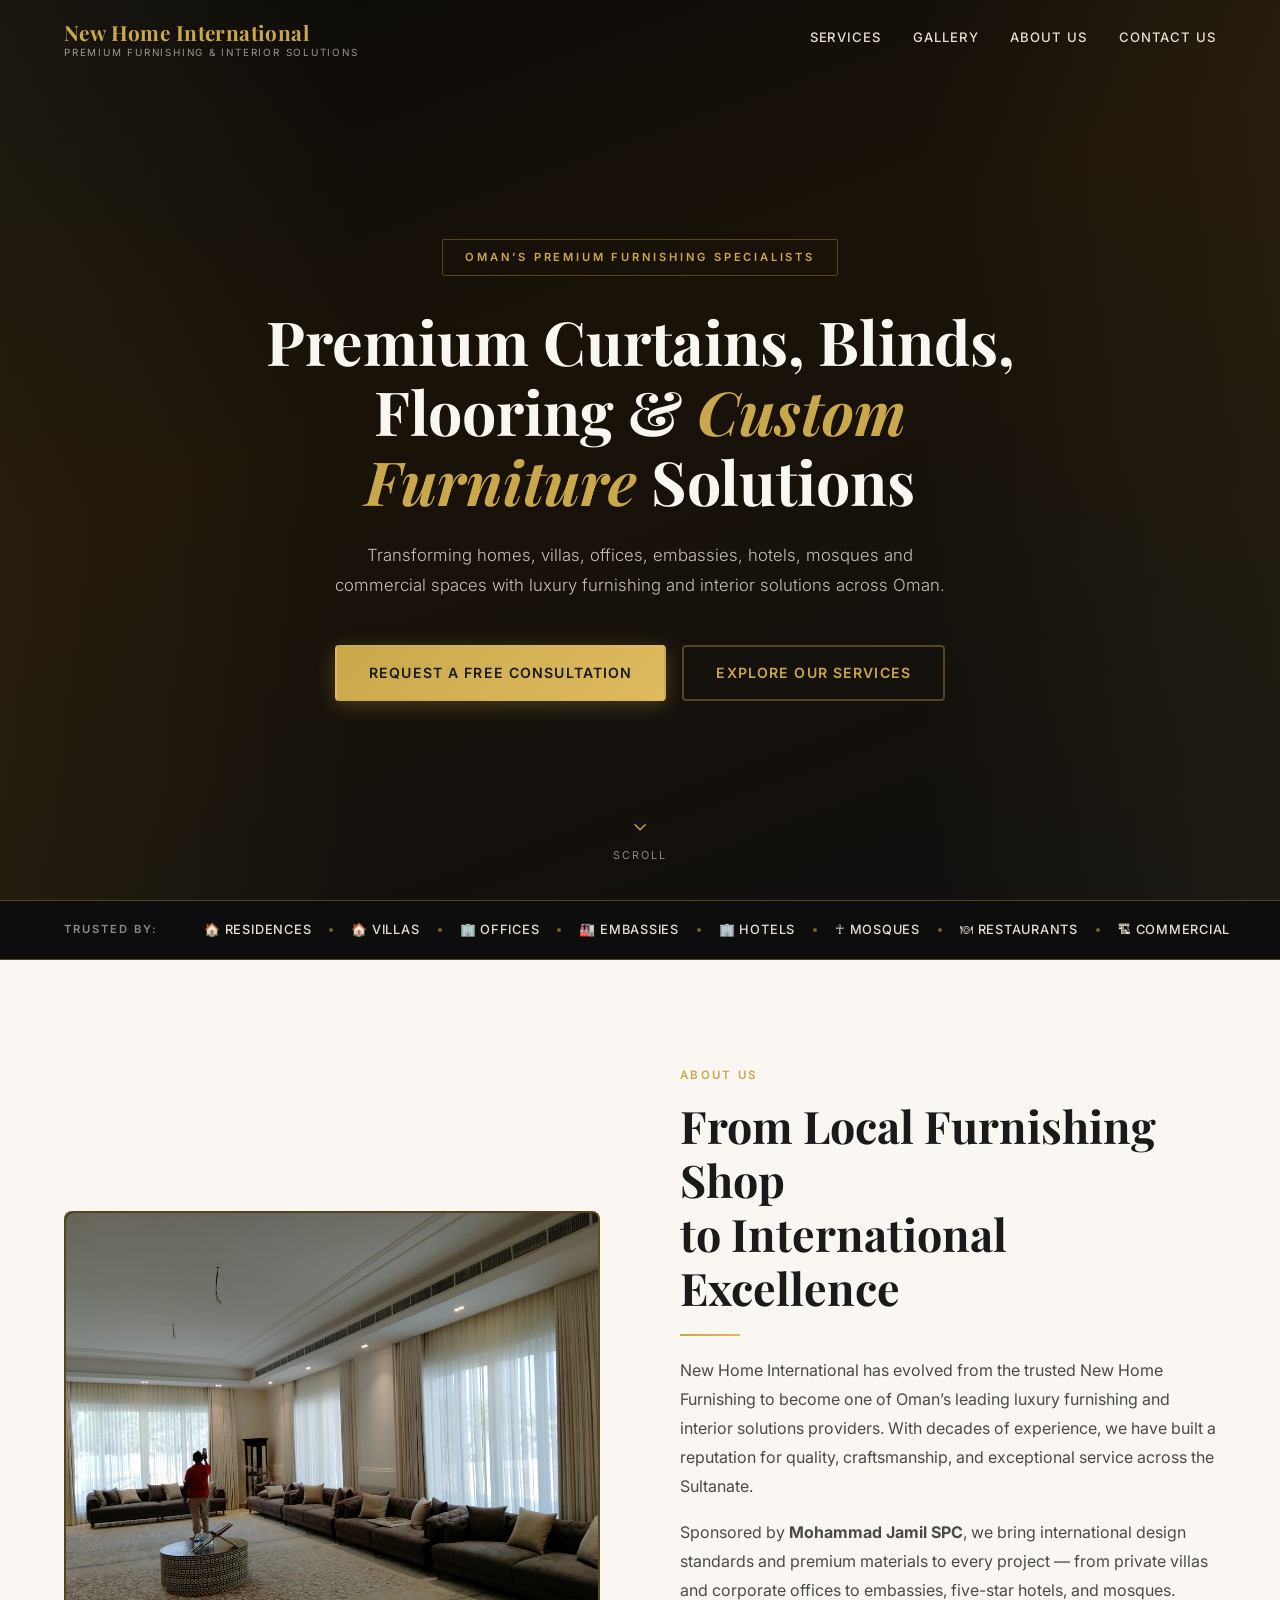
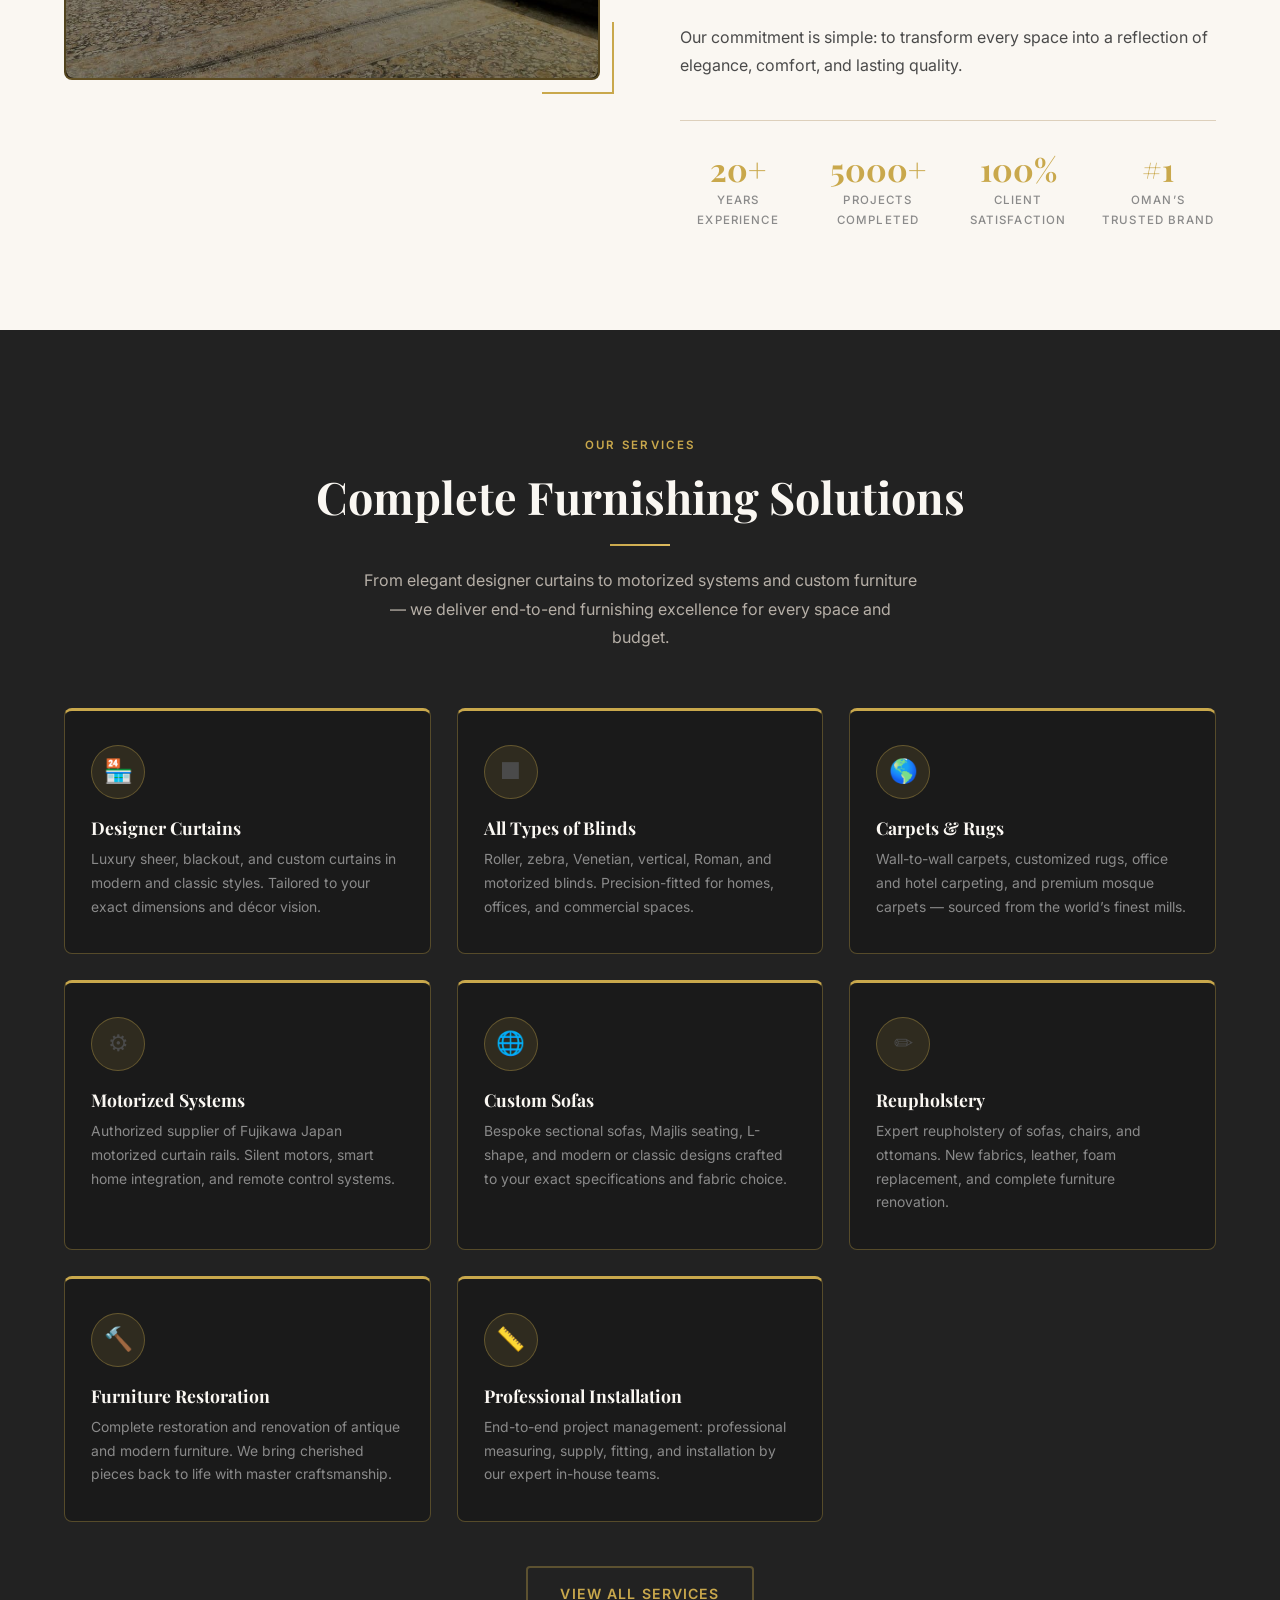
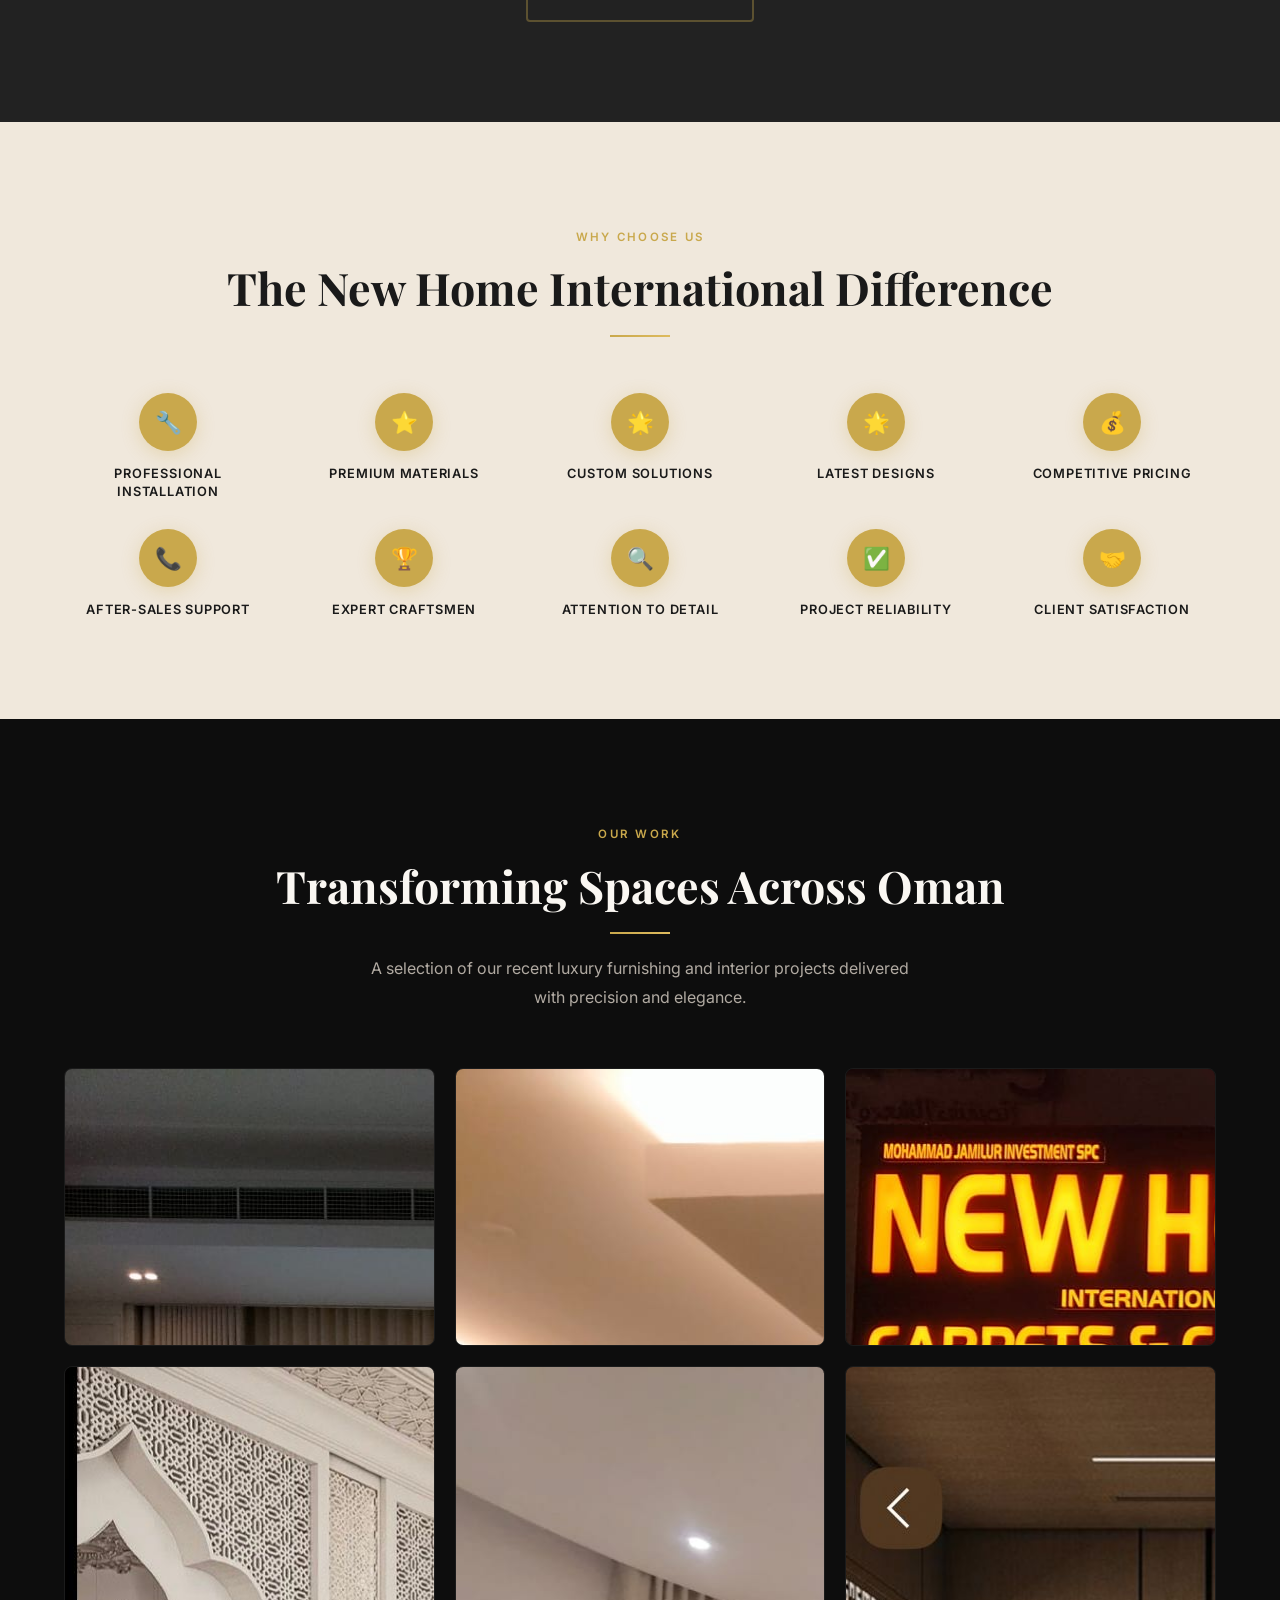
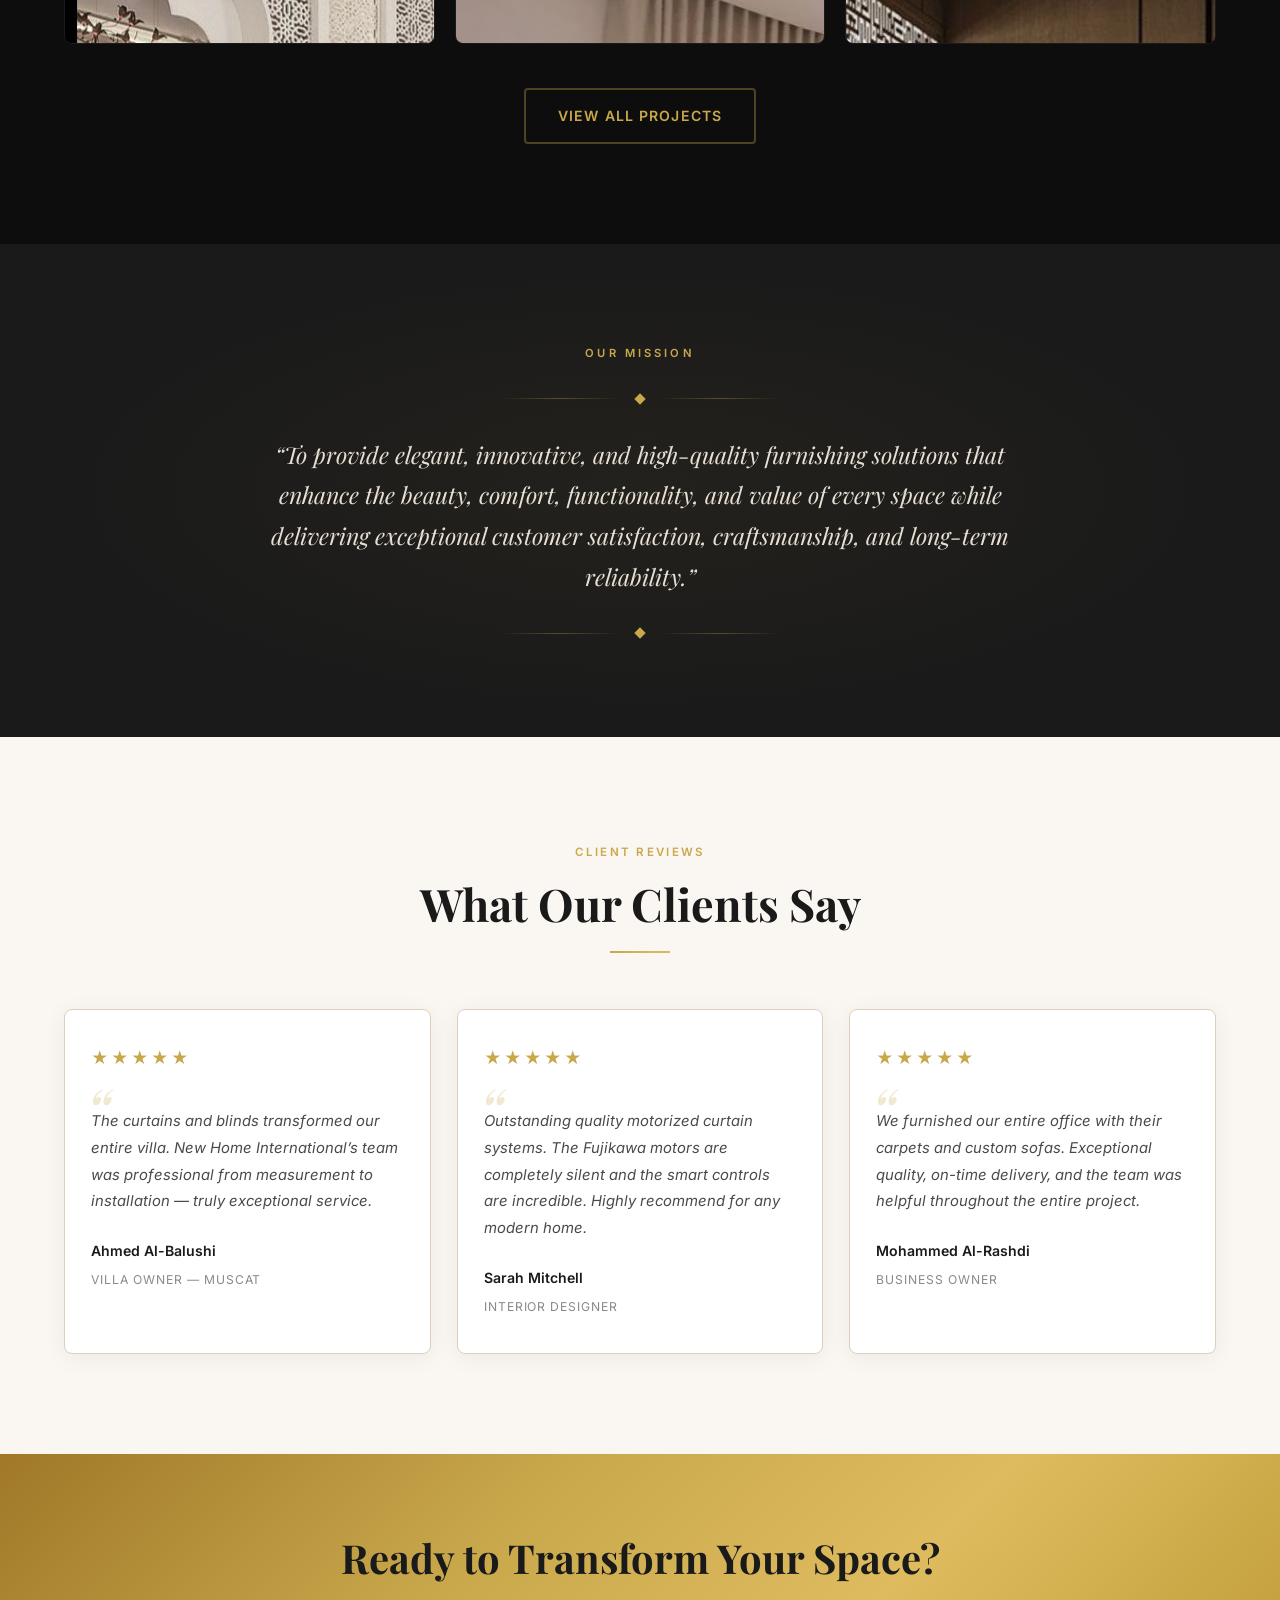
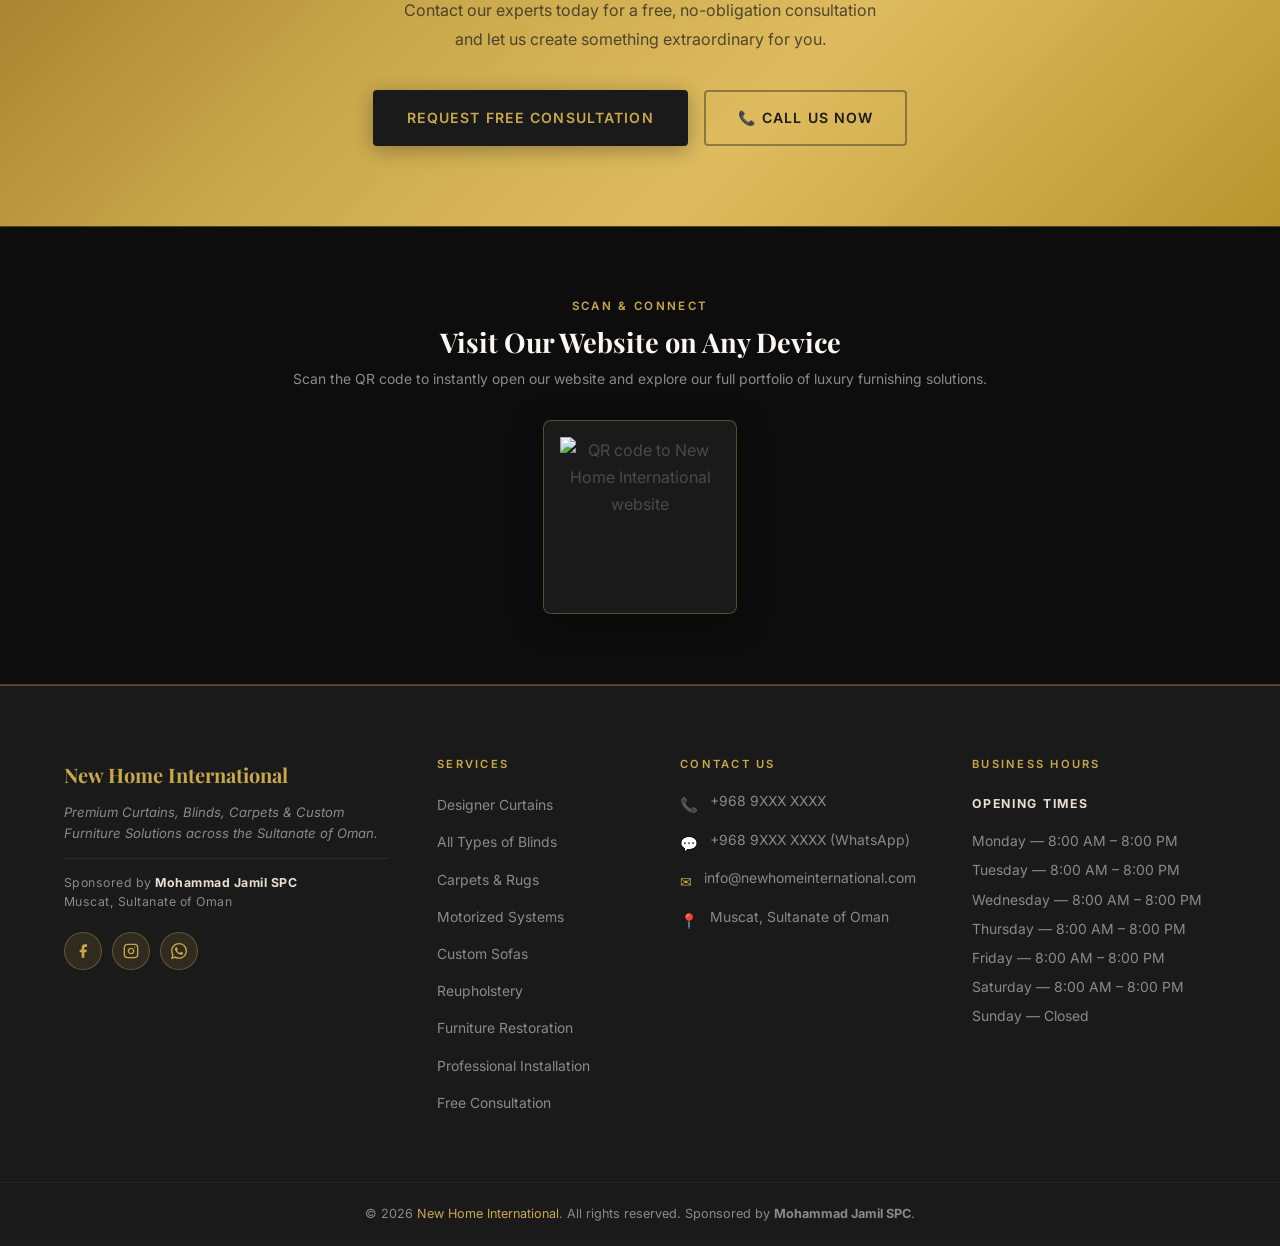
==== commit 40116c7f: "Remove Free Consultation button from navbar Co-Authored-By: Claude Sonnet 4.6 <noreply@anthropic.com" ====
--- a/index.html
+++ b/index.html
@@ -35,7 +35,6 @@
         <a href="gallery.html">Gallery</a>
         <a href="about.html">About Us</a>
         <a href="contact.html">Contact Us</a>
-        <a href="contact.html" class="btn btn-gold nav-cta">Free Consultation</a>
       </nav>
     </div>
   </header>
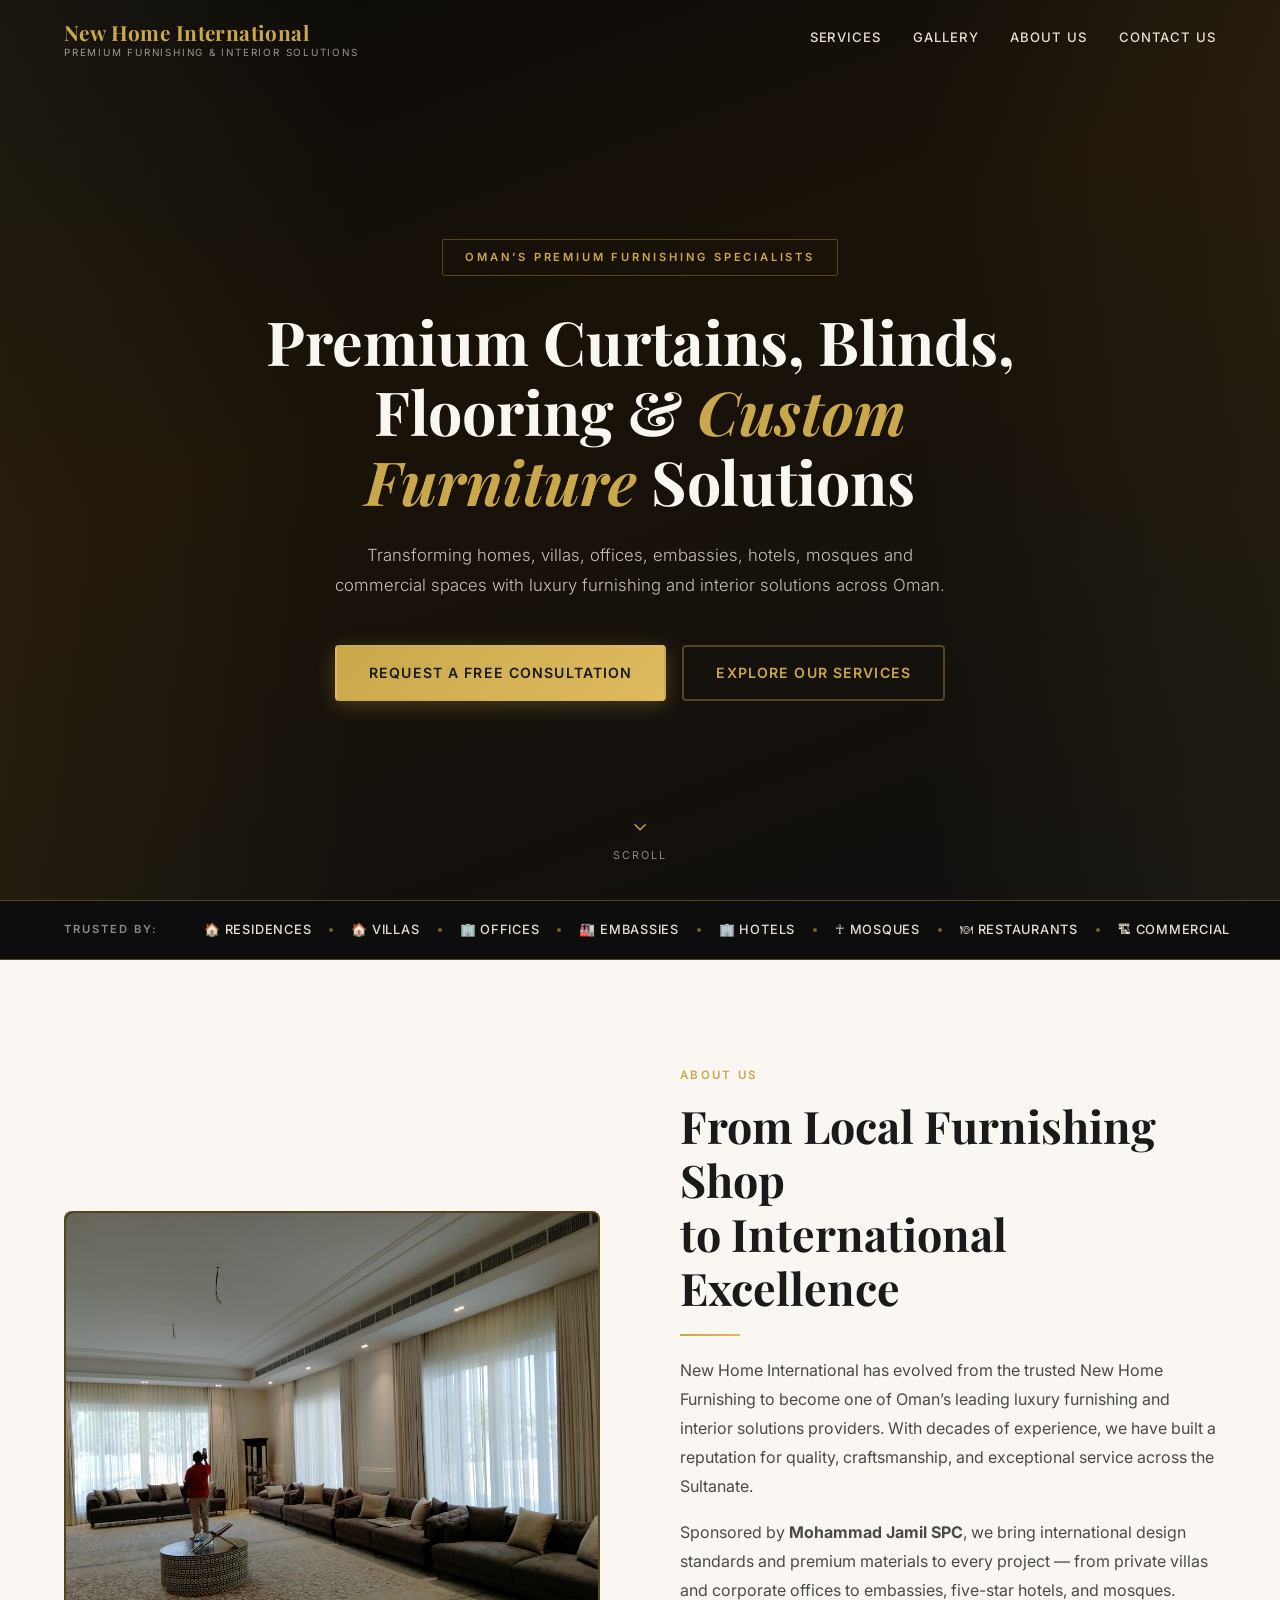
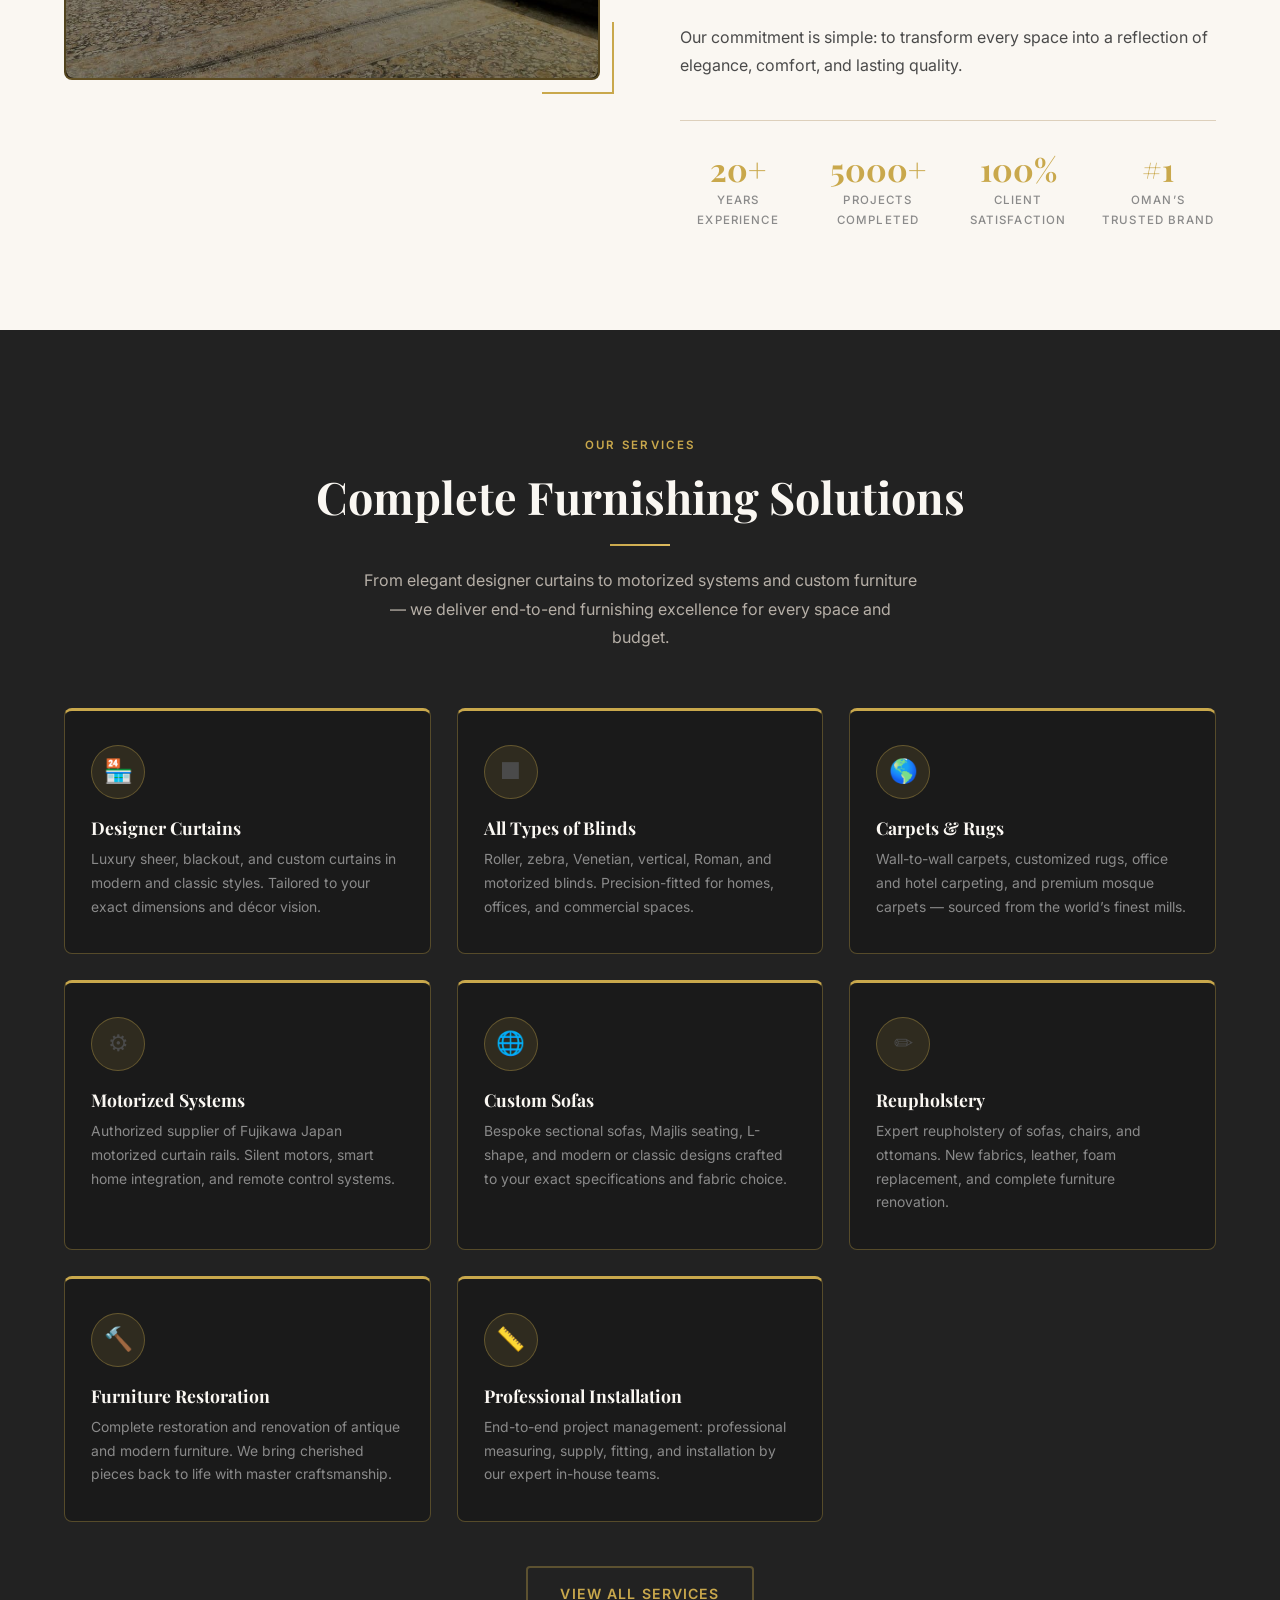
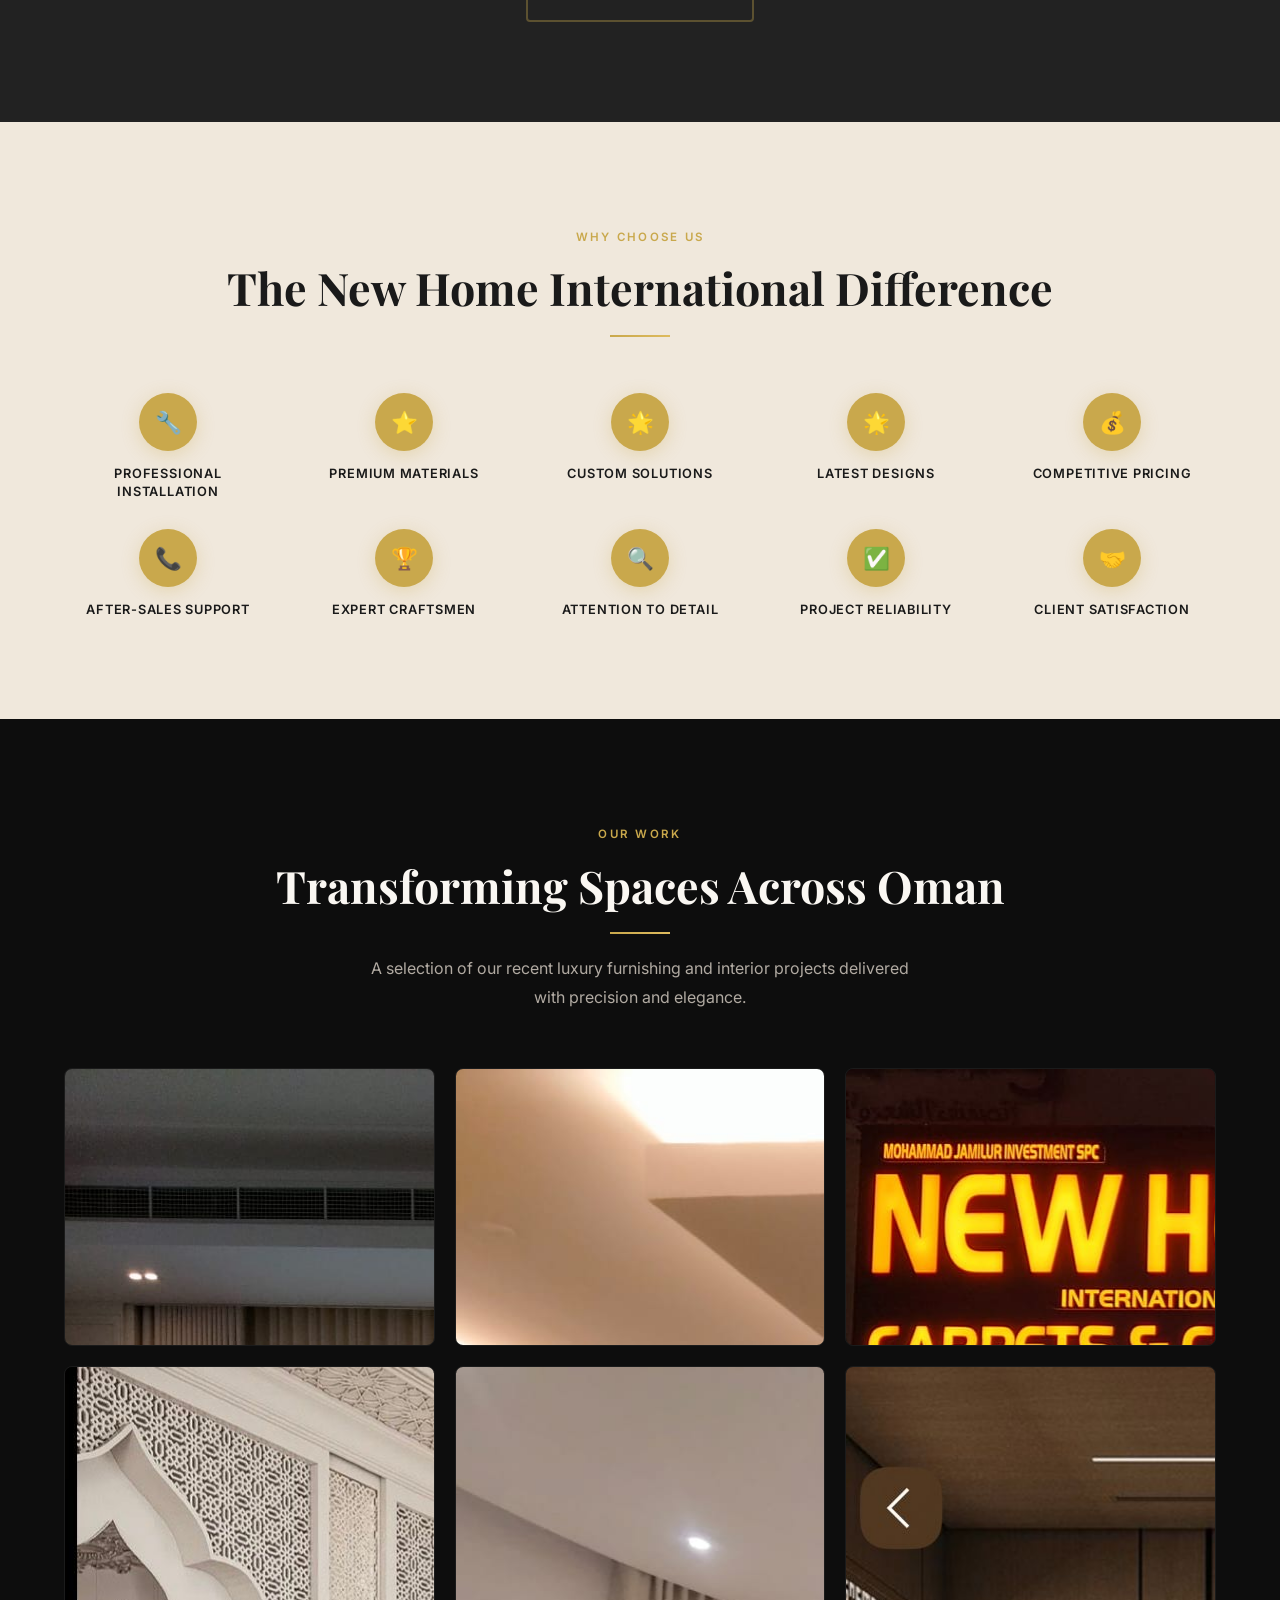
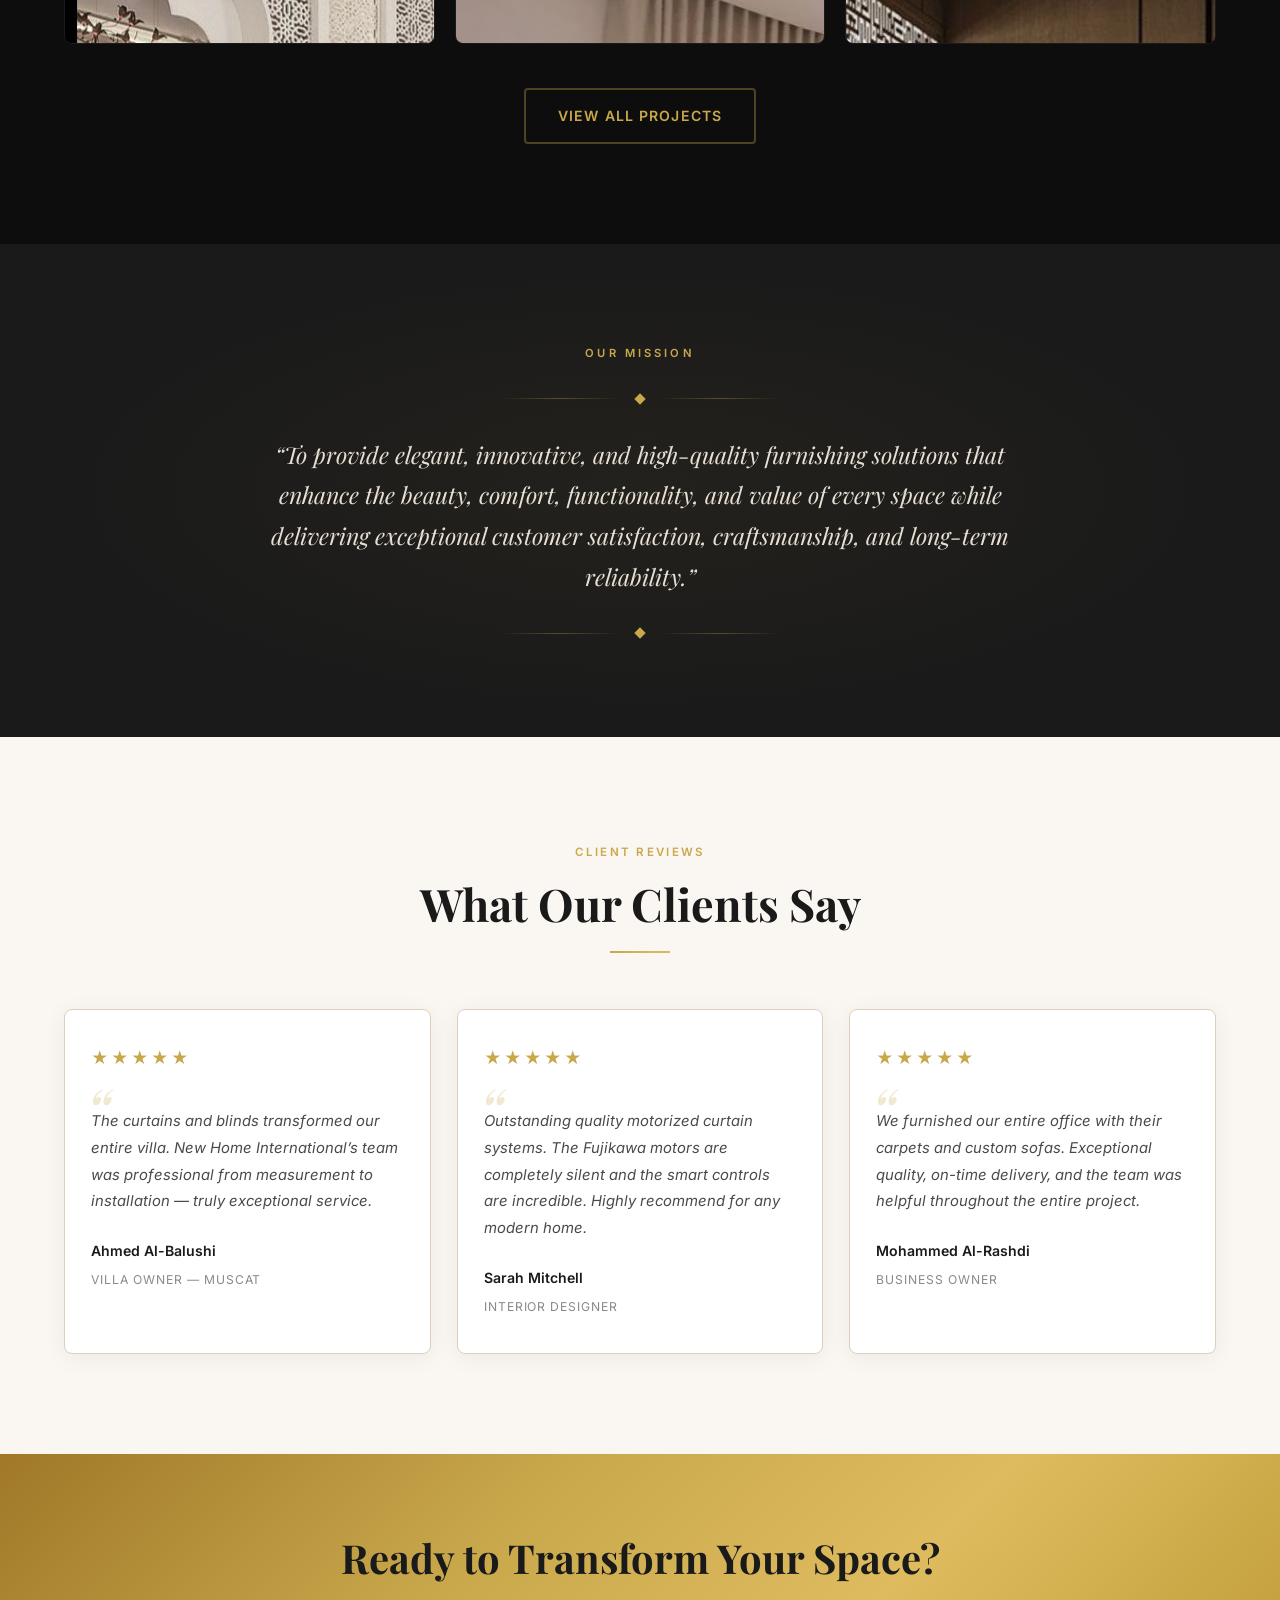
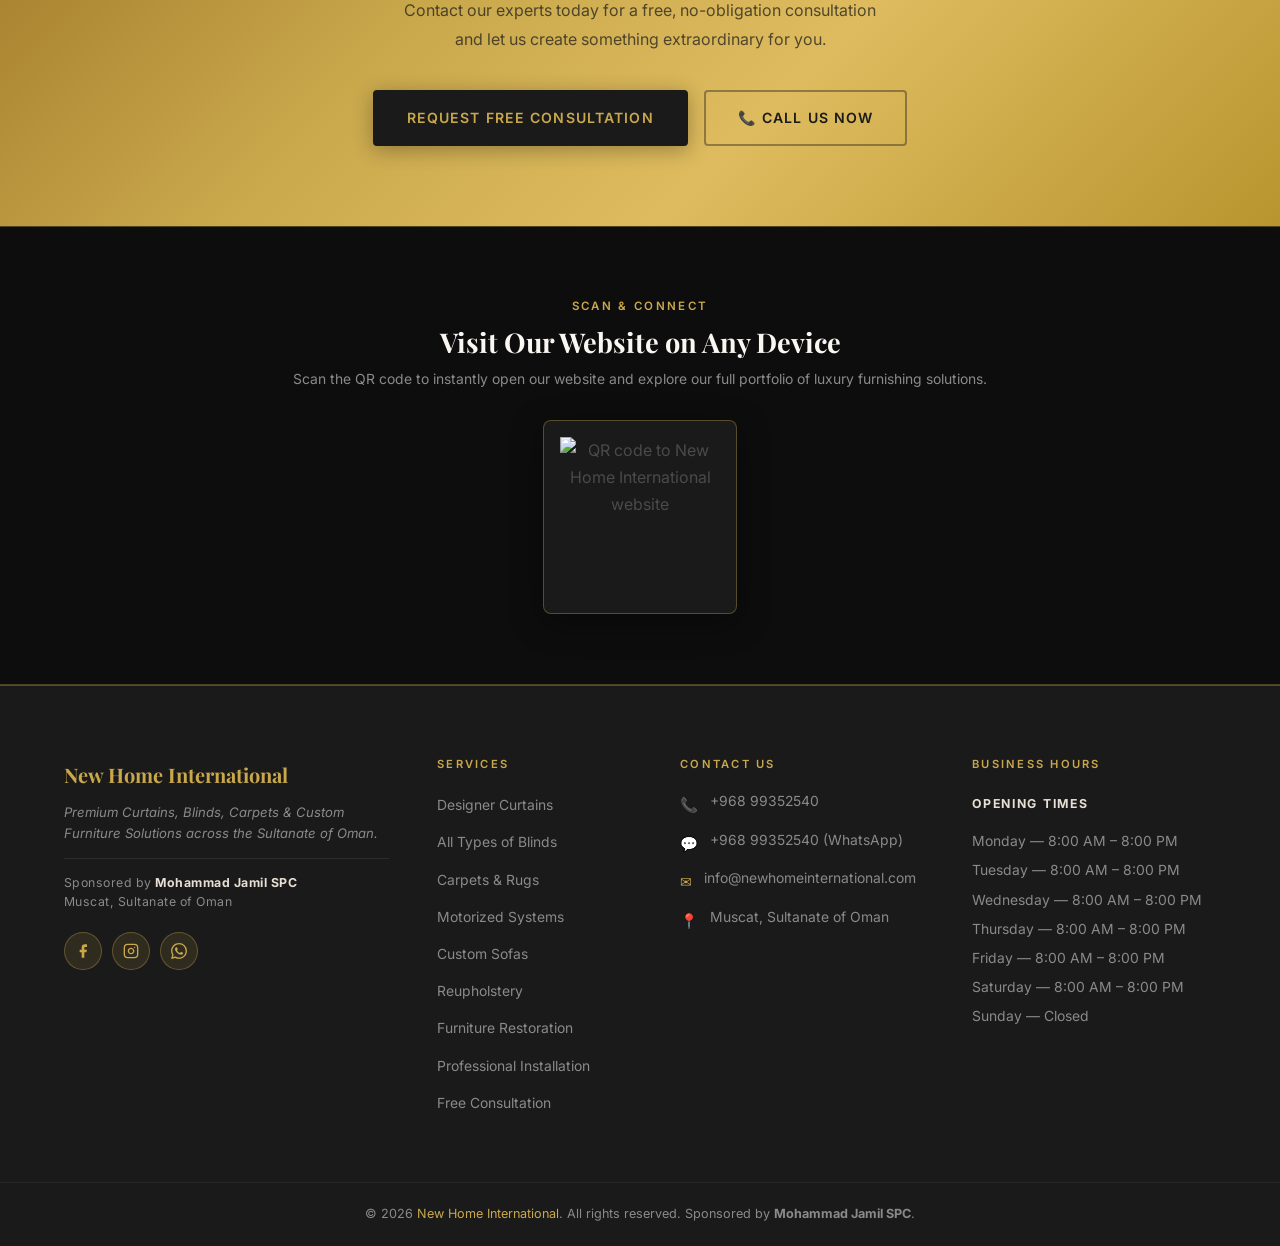
==== commit 0571953c: "Update phone and WhatsApp number to +968 99352540 across all pages Co-Authored-By: Claude Sonnet 4.6" ====
--- a/index.html
+++ b/index.html
@@ -409,7 +409,7 @@
         <p>Contact our experts today for a free, no-obligation consultation and let us create something extraordinary for you.</p>
         <div class="btn-group" style="justify-content:center;">
           <a href="contact.html" class="btn-dark">Request Free Consultation</a>
-          <a href="tel:+96891234567" class="btn-outline-dark">&#128222; Call Us Now</a>
+          <a href="tel:+96899352540" class="btn-outline-dark">&#128222; Call Us Now</a>
         </div>
       </div>
     </section>
@@ -458,7 +458,7 @@
             <a href="#" class="social-link" aria-label="Instagram">
               <svg width="16" height="16" viewBox="0 0 24 24" fill="none" stroke="currentColor" stroke-width="2" stroke-linecap="round" stroke-linejoin="round"><rect x="2" y="2" width="20" height="20" rx="5" ry="5"/><path d="M16 11.37A4 4 0 1 1 12.63 8 4 4 0 0 1 16 11.37z"/><line x1="17.5" y1="6.5" x2="17.51" y2="6.5"/></svg>
             </a>
-            <a href="https://wa.me/96891234567" class="social-link" aria-label="WhatsApp">
+            <a href="https://wa.me/96899352540" class="social-link" aria-label="WhatsApp">
               <svg width="16" height="16" viewBox="0 0 24 24" fill="currentColor"><path d="M17.472 14.382c-.297-.149-1.758-.867-2.03-.967-.273-.099-.471-.148-.67.15-.197.297-.767.966-.94 1.164-.173.199-.347.223-.644.075-.297-.15-1.255-.463-2.39-1.475-.883-.788-1.48-1.761-1.653-2.059-.173-.297-.018-.458.13-.606.134-.133.298-.347.446-.52.149-.174.198-.298.298-.497.099-.198.05-.371-.025-.52-.075-.149-.669-1.612-.916-2.207-.242-.579-.487-.5-.669-.51-.173-.008-.371-.01-.57-.01-.198 0-.52.074-.792.372-.272.297-1.04 1.016-1.04 2.479 0 1.462 1.065 2.875 1.213 3.074.149.198 2.096 3.2 5.077 4.487.709.306 1.262.489 1.694.625.712.227 1.36.195 1.871.118.571-.085 1.758-.719 2.006-1.413.248-.694.248-1.289.173-1.413-.074-.124-.272-.198-.57-.347m-5.421 7.403h-.004a9.87 9.87 0 0 1-5.031-1.378l-.361-.214-3.741.982.998-3.648-.235-.374a9.86 9.86 0 0 1-1.51-5.26c.001-5.45 4.436-9.884 9.888-9.884 2.64 0 5.122 1.03 6.988 2.898a9.825 9.825 0 0 1 2.893 6.994c-.003 5.45-4.437 9.884-9.885 9.884m8.413-18.297A11.815 11.815 0 0 0 12.05 0C5.495 0 .16 5.335.157 11.892c0 2.096.547 4.142 1.588 5.945L.057 24l6.305-1.654a11.882 11.882 0 0 0 5.683 1.448h.005c6.554 0 11.89-5.335 11.893-11.893a11.821 11.821 0 0 0-3.48-8.413Z"/></svg>
             </a>
           </div>
@@ -485,11 +485,11 @@
           <h4 class="footer-heading">Contact Us</h4>
           <div class="footer-contact-item">
             <span class="fc-icon">&#128222;</span>
-            <a href="tel:+96891234567"><span>+968 9XXX XXXX</span></a>
+            <a href="tel:+96899352540"><span>+968 99352540</span></a>
           </div>
           <div class="footer-contact-item">
             <span class="fc-icon">&#128172;</span>
-            <a href="https://wa.me/96891234567"><span>+968 9XXX XXXX (WhatsApp)</span></a>
+            <a href="https://wa.me/96899352540"><span>+968 99352540 (WhatsApp)</span></a>
           </div>
           <div class="footer-contact-item">
             <span class="fc-icon">&#9993;</span>
--- a/styles.css
+++ b/styles.css
@@ -1528,7 +1528,9 @@
 
 .contact-grid {
   display: grid;
-  grid-template-columns: 1.4fr 1fr;
+  grid-template-columns: 1fr;
+  max-width: 600px;
+  margin: 0 auto;
   gap: 72px;
   align-items: start;
 }
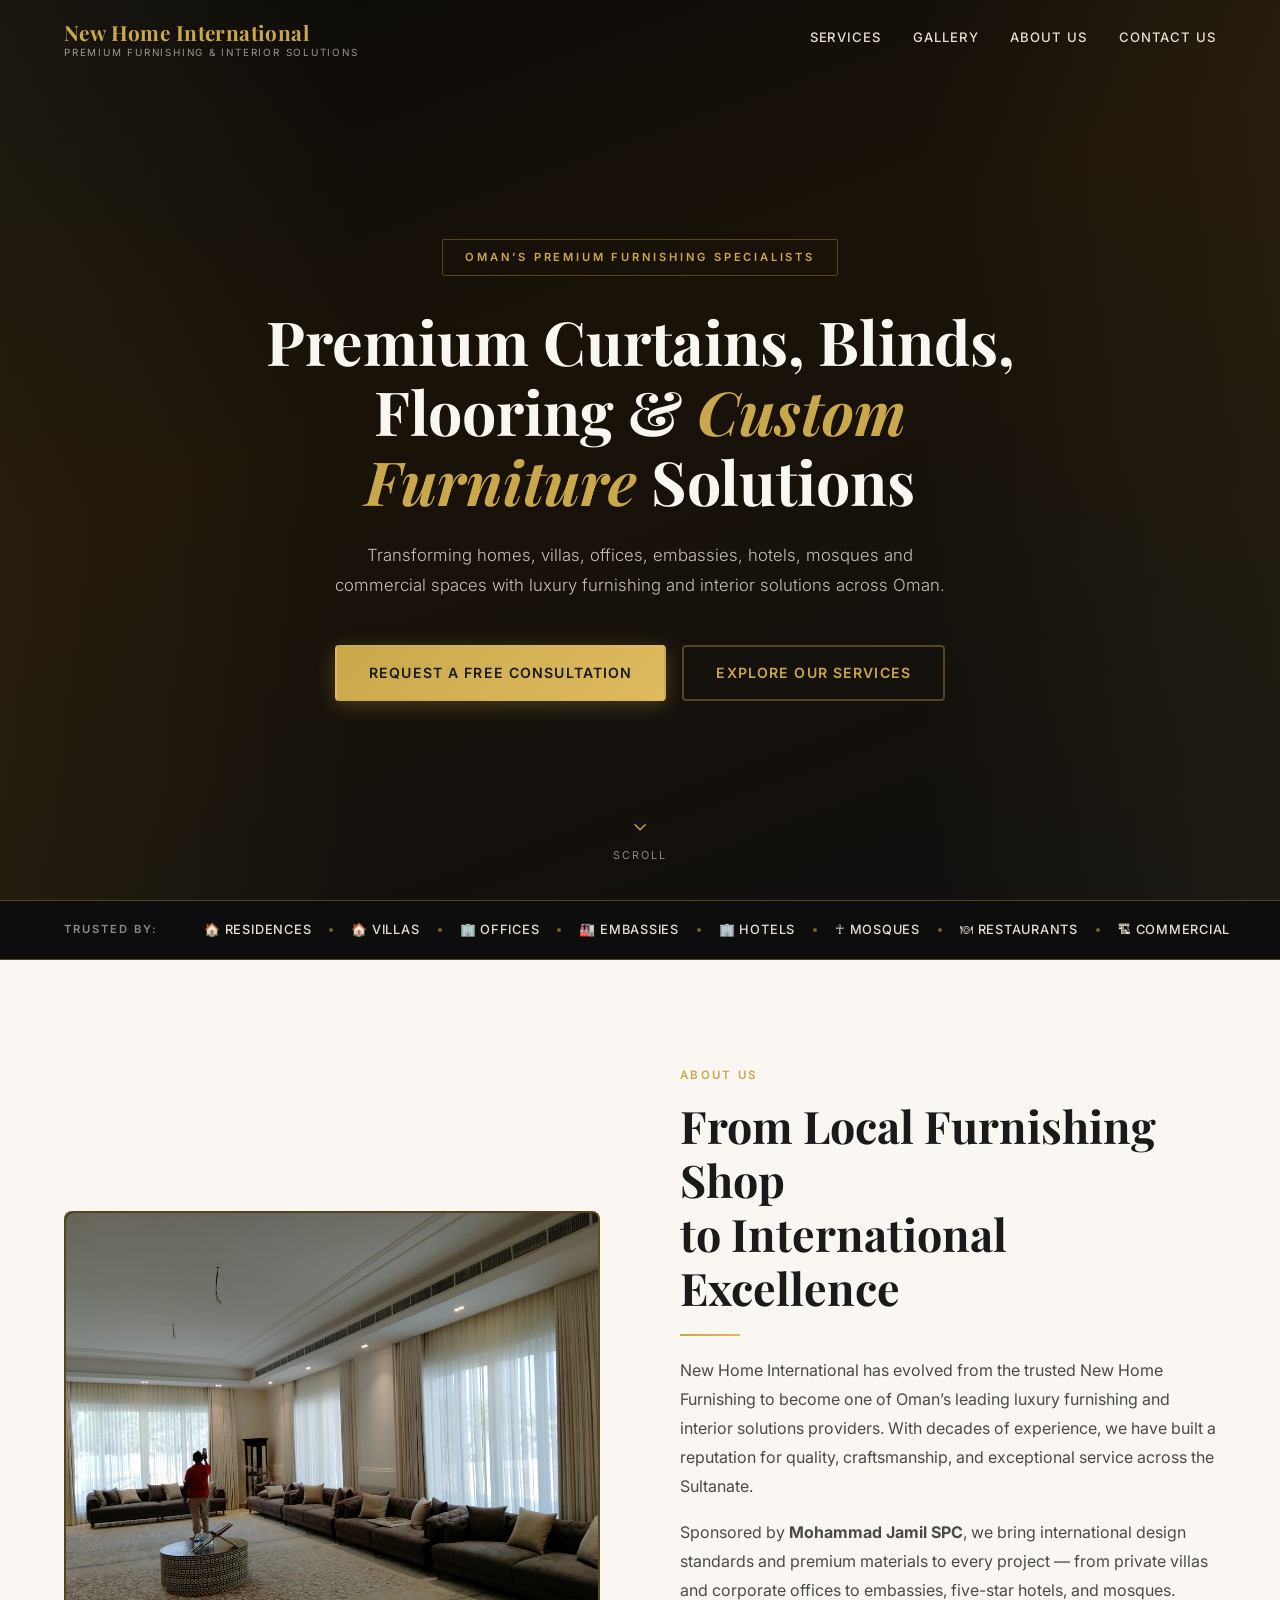
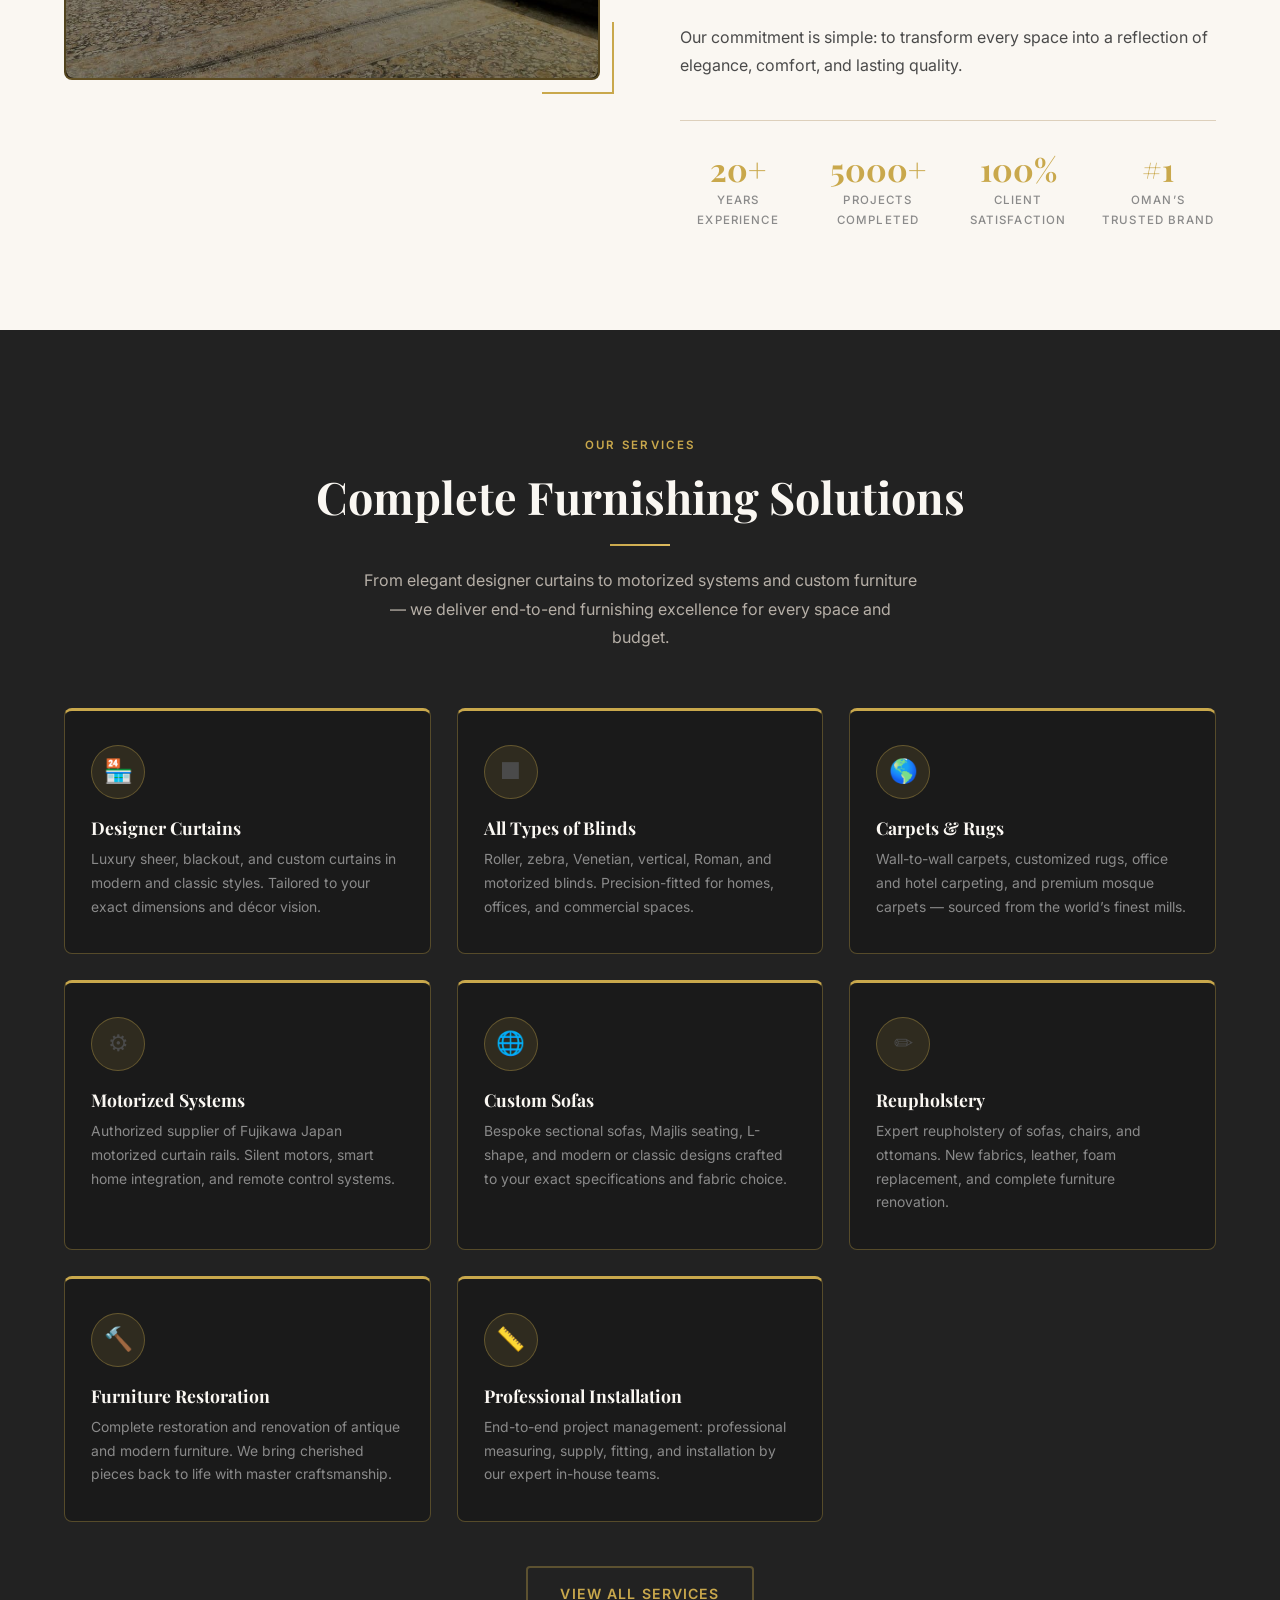
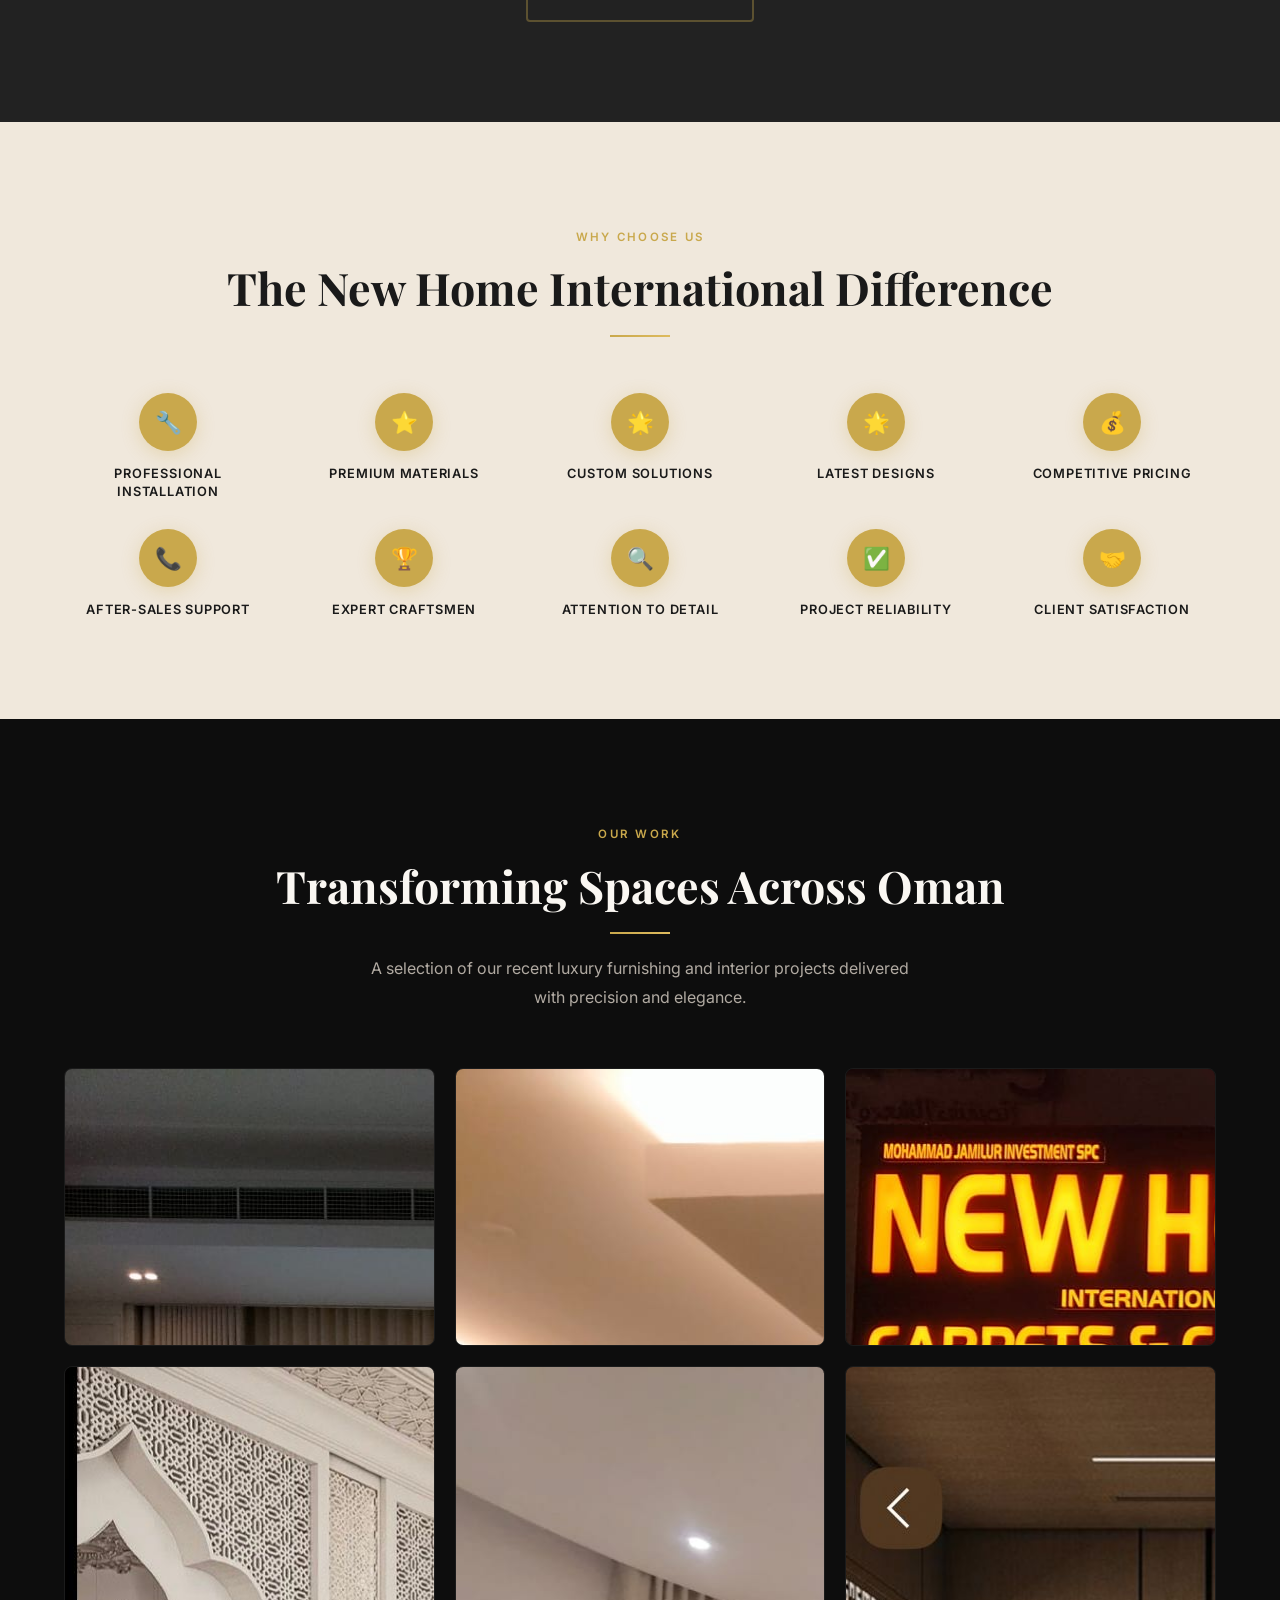
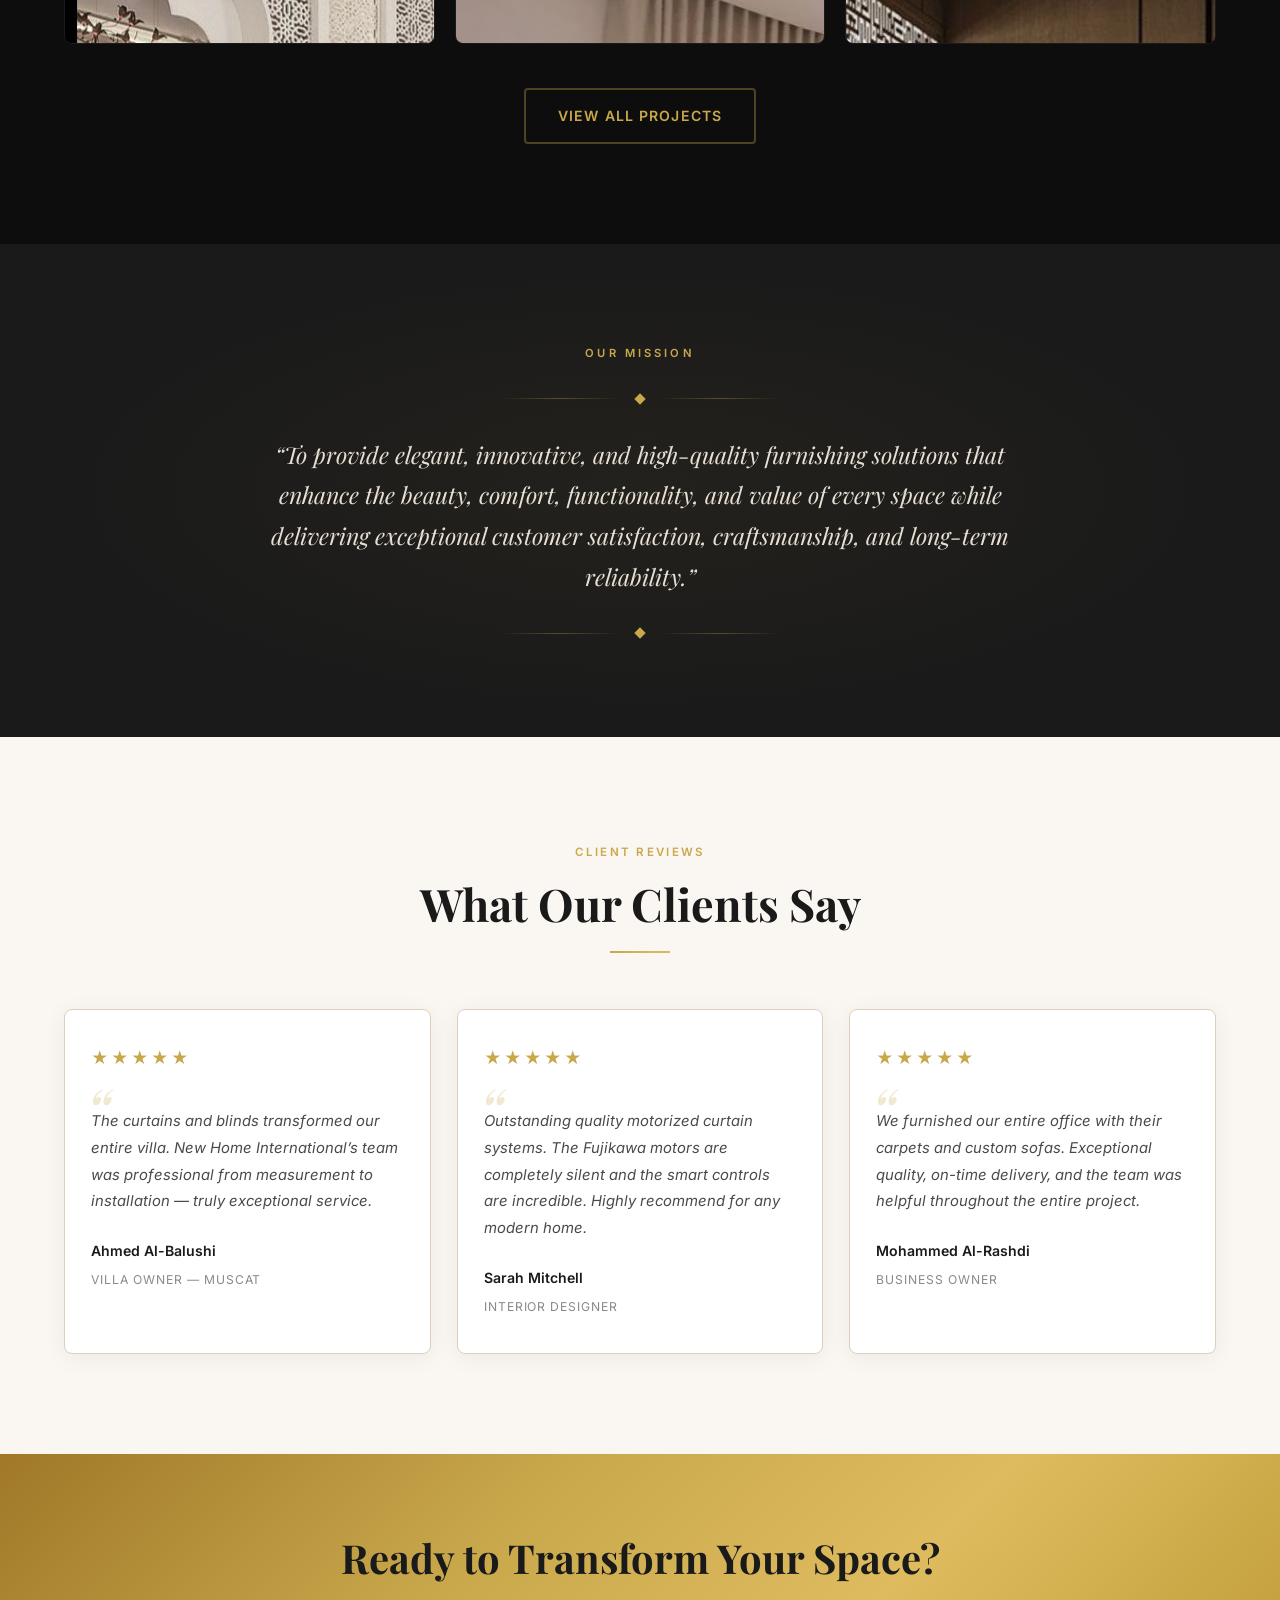
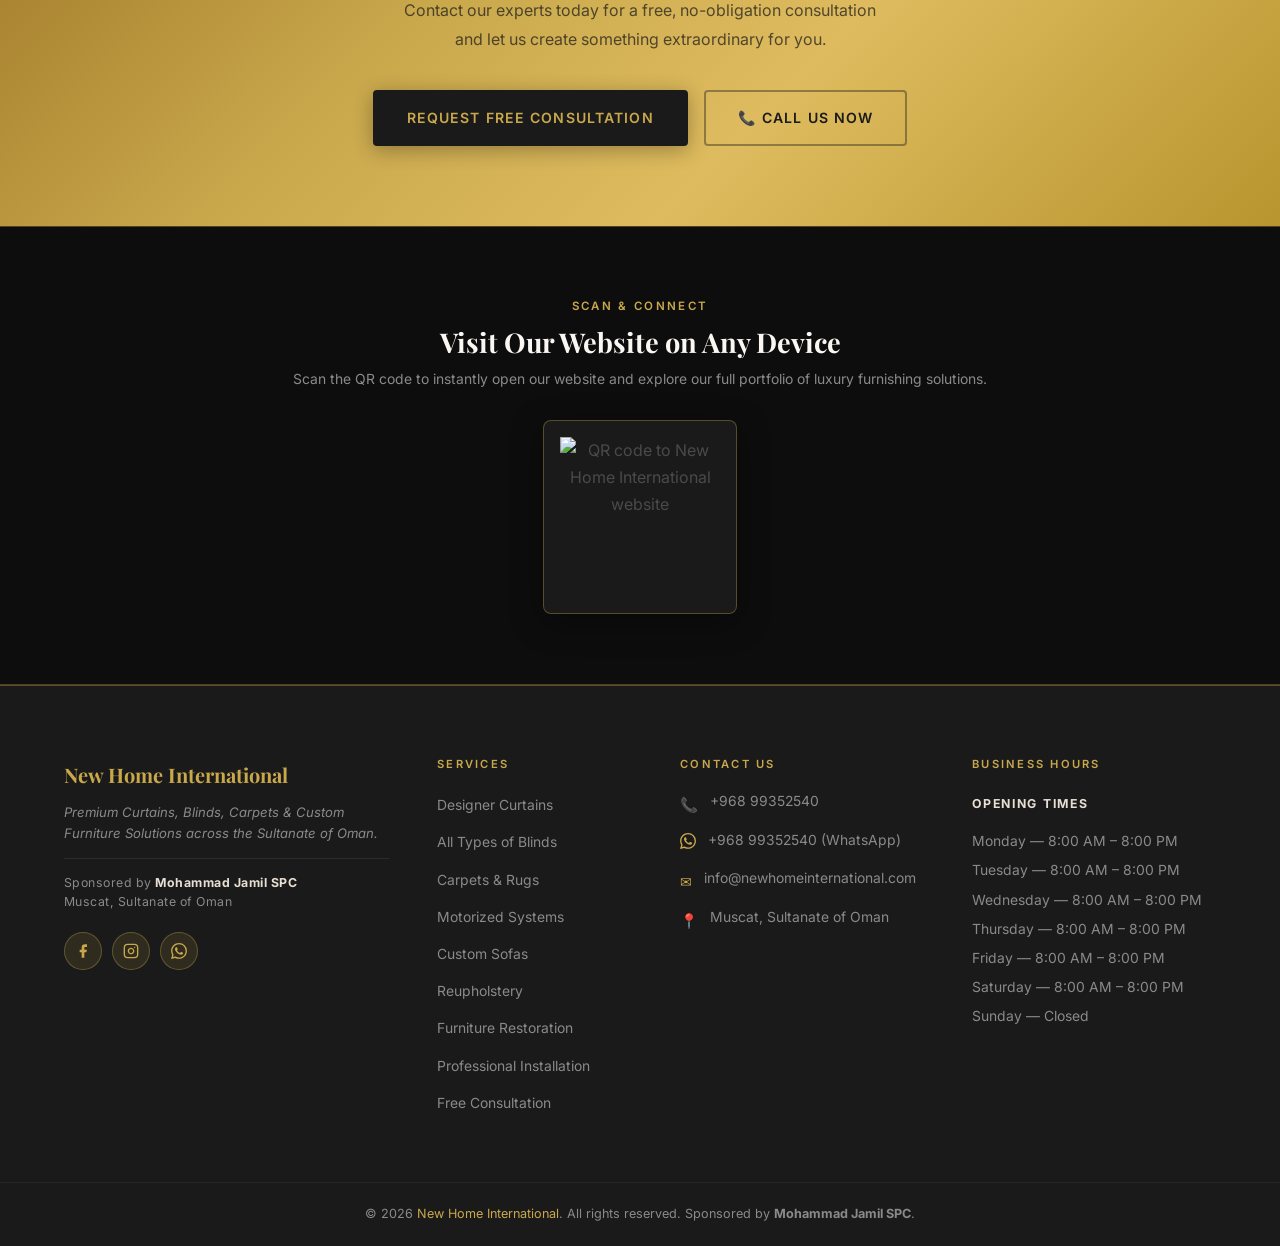
==== commit b6ecefb5: "Replace WhatsApp chat bubble emoji with proper WhatsApp SVG icon across all pages Co-Authored-By: Cl" ====
--- a/index.html
+++ b/index.html
@@ -488,7 +488,7 @@
             <a href="tel:+96899352540"><span>+968 99352540</span></a>
           </div>
           <div class="footer-contact-item">
-            <span class="fc-icon">&#128172;</span>
+            <span class="fc-icon"><svg xmlns="http://www.w3.org/2000/svg" width="16" height="16" viewBox="0 0 24 24" fill="currentColor"><path d="M17.472 14.382c-.297-.149-1.758-.867-2.03-.967-.273-.099-.471-.148-.67.15-.197.297-.767.966-.94 1.164-.173.199-.347.223-.644.075-.297-.15-1.255-.463-2.39-1.475-.883-.788-1.48-1.761-1.653-2.059-.173-.297-.018-.458.13-.606.134-.133.298-.347.446-.52.149-.174.198-.298.298-.497.099-.198.05-.371-.025-.52-.075-.149-.669-1.612-.916-2.207-.242-.579-.487-.5-.669-.51-.173-.008-.371-.01-.57-.01-.198 0-.52.074-.792.372-.272.297-1.04 1.016-1.04 2.479 0 1.462 1.065 2.875 1.213 3.074.149.198 2.096 3.2 5.077 4.487.709.306 1.262.489 1.694.625.712.227 1.36.195 1.871.118.571-.085 1.758-.719 2.006-1.413.248-.694.248-1.289.173-1.413-.074-.124-.272-.198-.57-.347m-5.421 7.403h-.004a9.87 9.87 0 0 1-5.031-1.378l-.361-.214-3.741.982.998-3.648-.235-.374a9.86 9.86 0 0 1-1.51-5.26c.001-5.45 4.436-9.884 9.888-9.884 2.64 0 5.122 1.03 6.988 2.898a9.825 9.825 0 0 1 2.893 6.994c-.003 5.45-4.437 9.884-9.885 9.884m8.413-18.297A11.815 11.815 0 0 0 12.05 0C5.495 0 .16 5.335.157 11.892c0 2.096.547 4.142 1.588 5.945L.057 24l6.305-1.654a11.882 11.882 0 0 0 5.683 1.448h.005c6.554 0 11.89-5.335 11.893-11.893a11.821 11.821 0 0 0-3.48-8.413Z"/></svg></span>
             <a href="https://wa.me/96899352540"><span>+968 99352540 (WhatsApp)</span></a>
           </div>
           <div class="footer-contact-item">
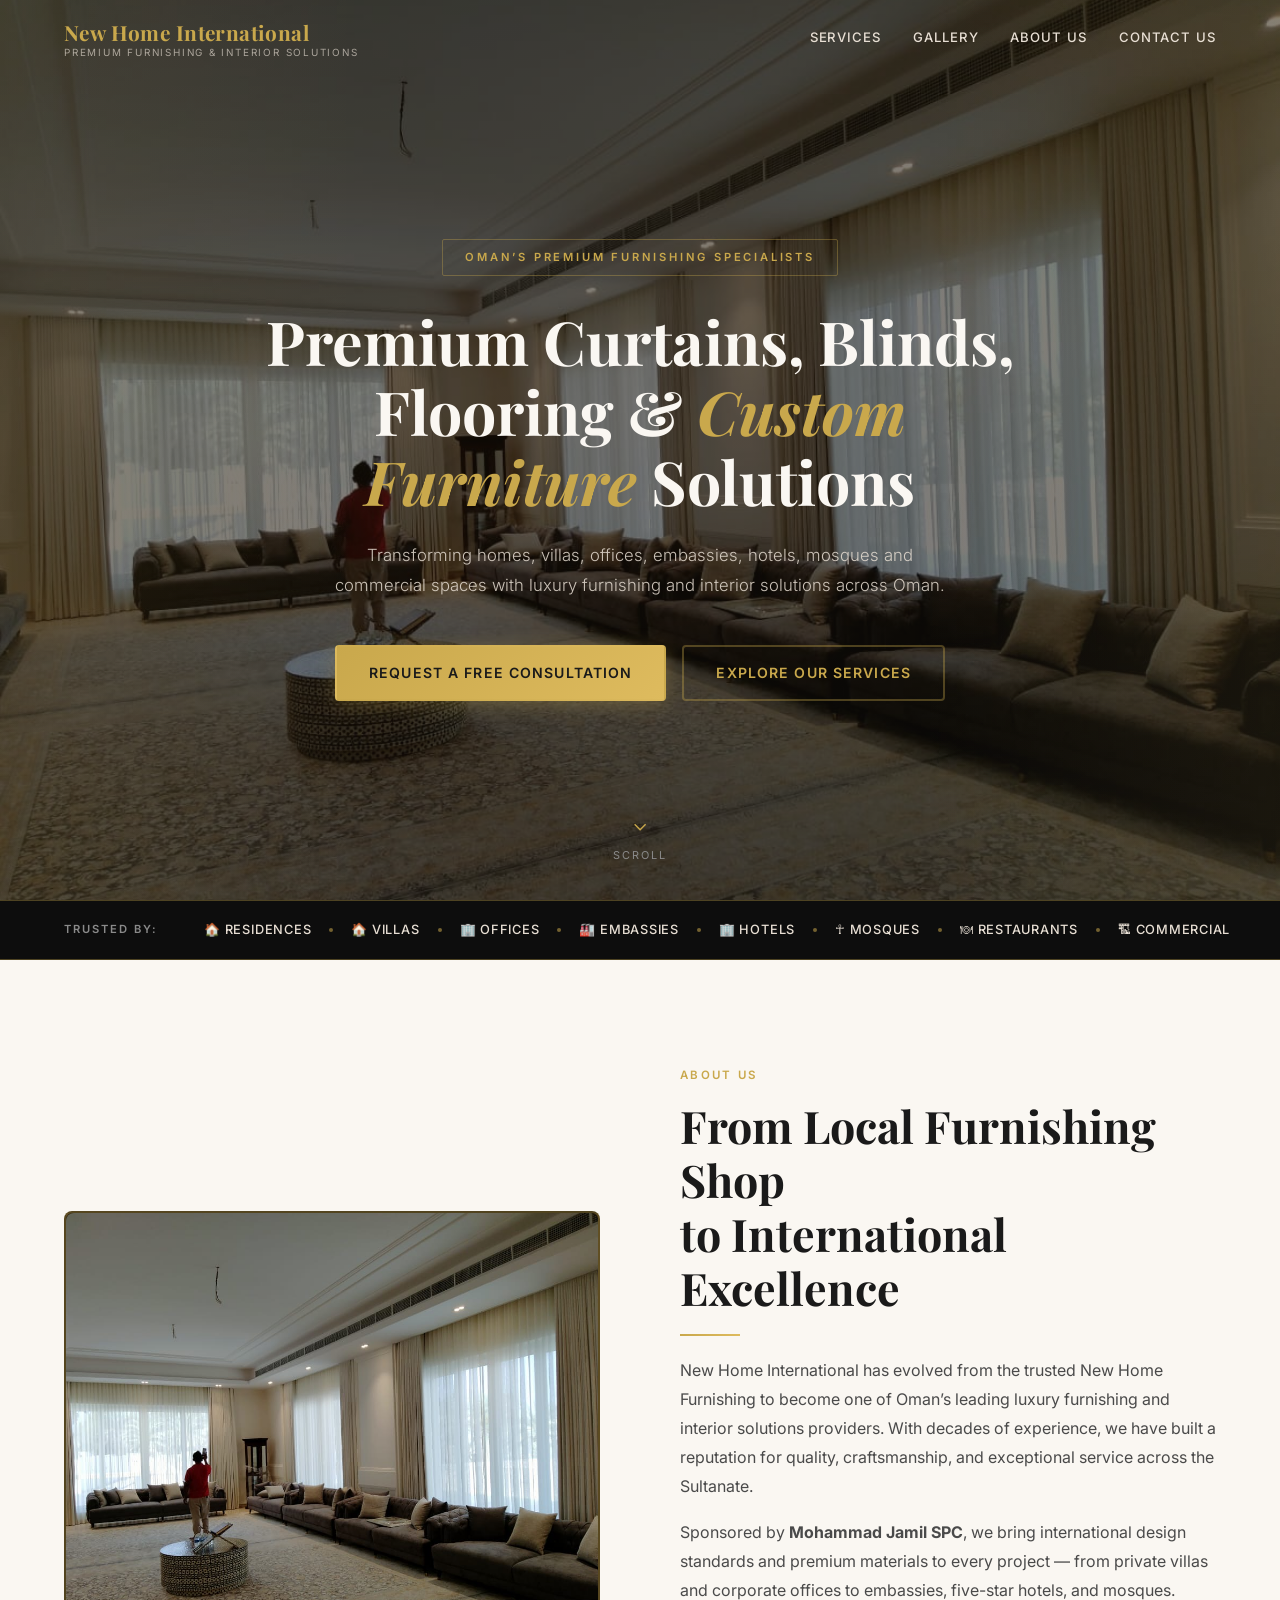
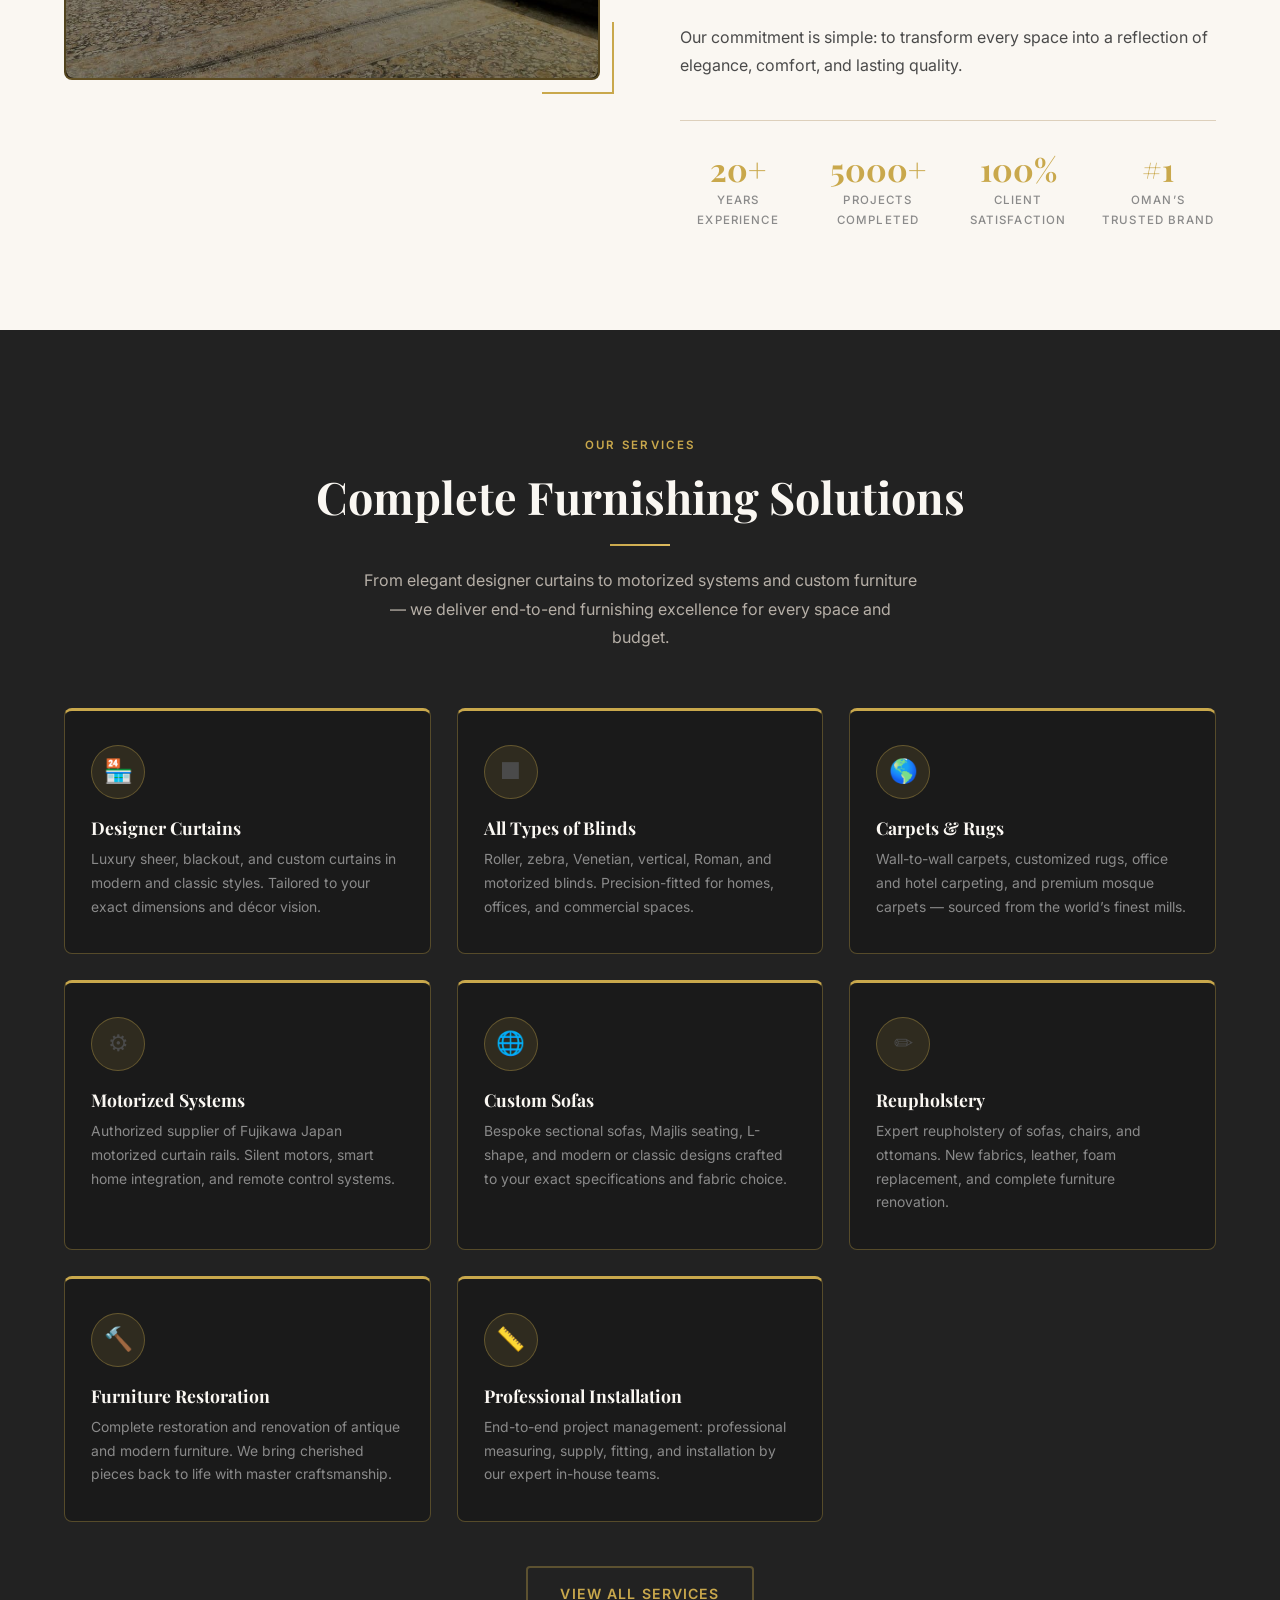
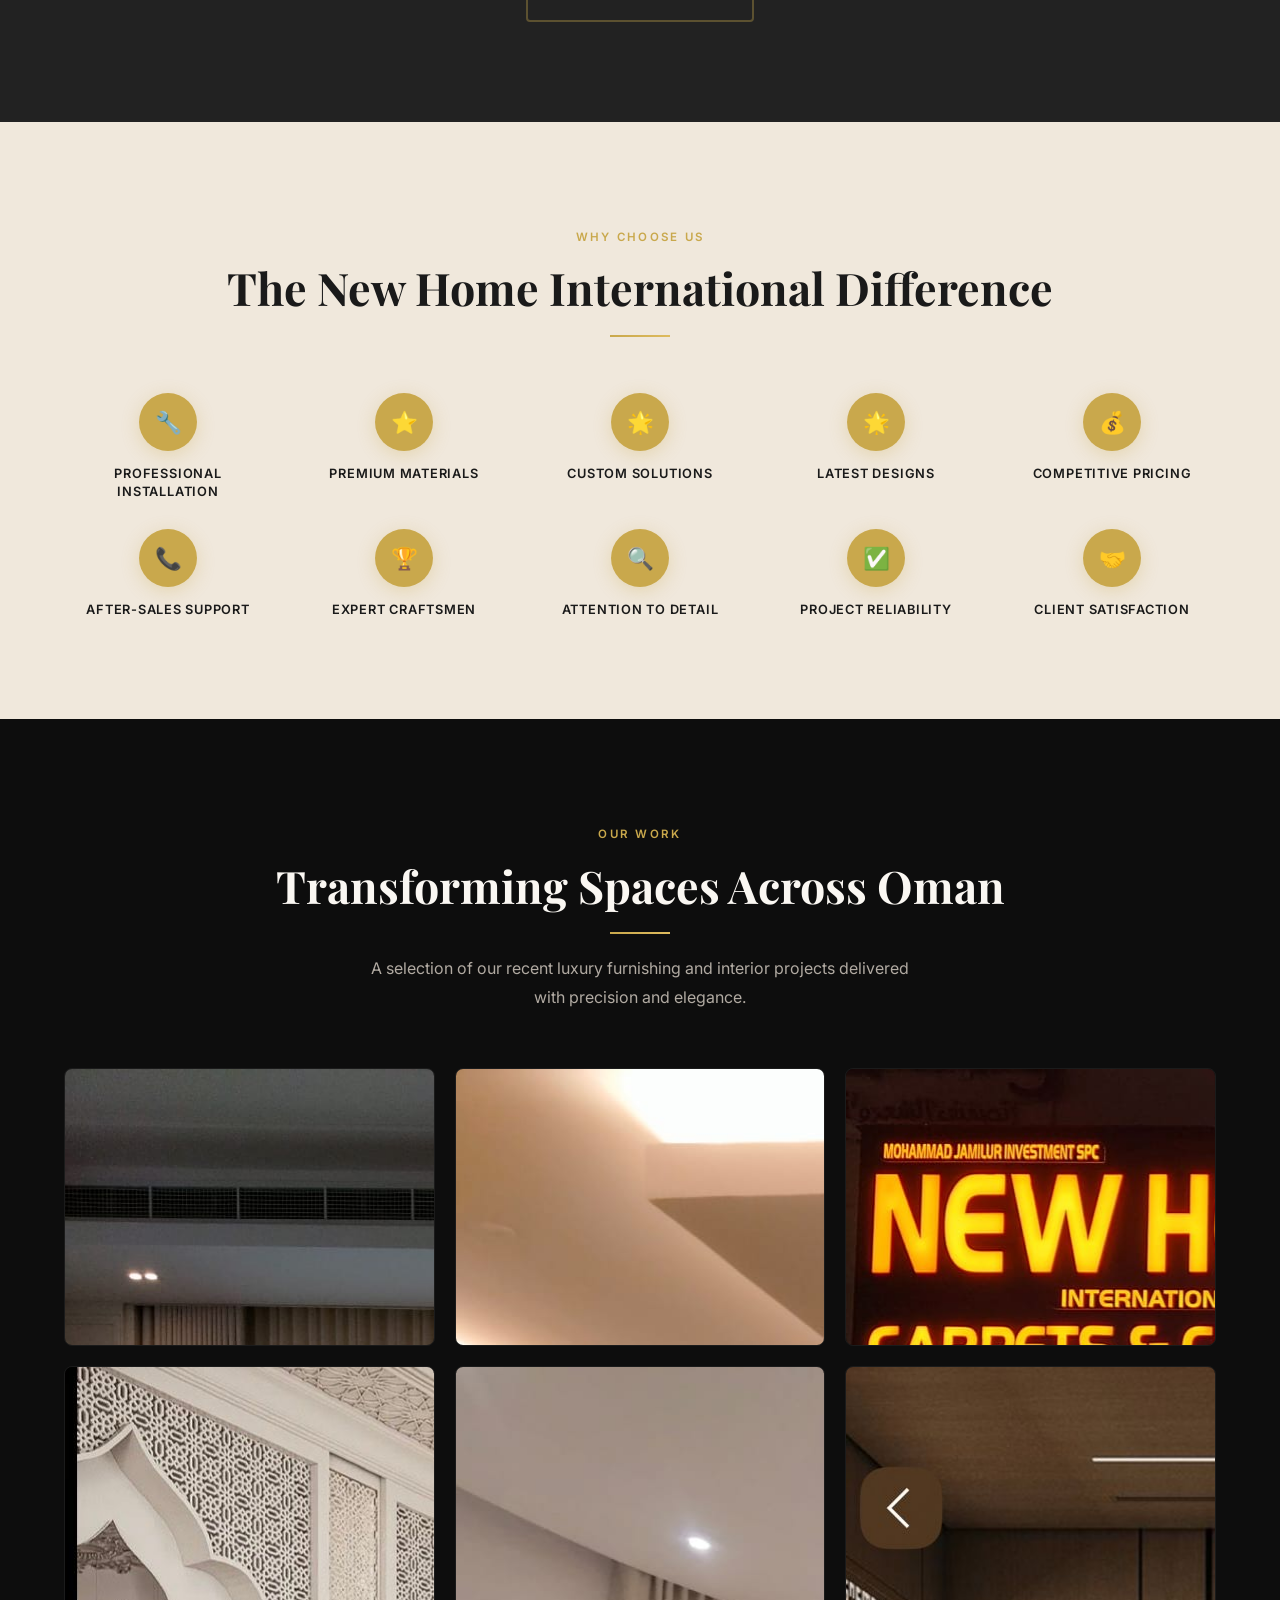
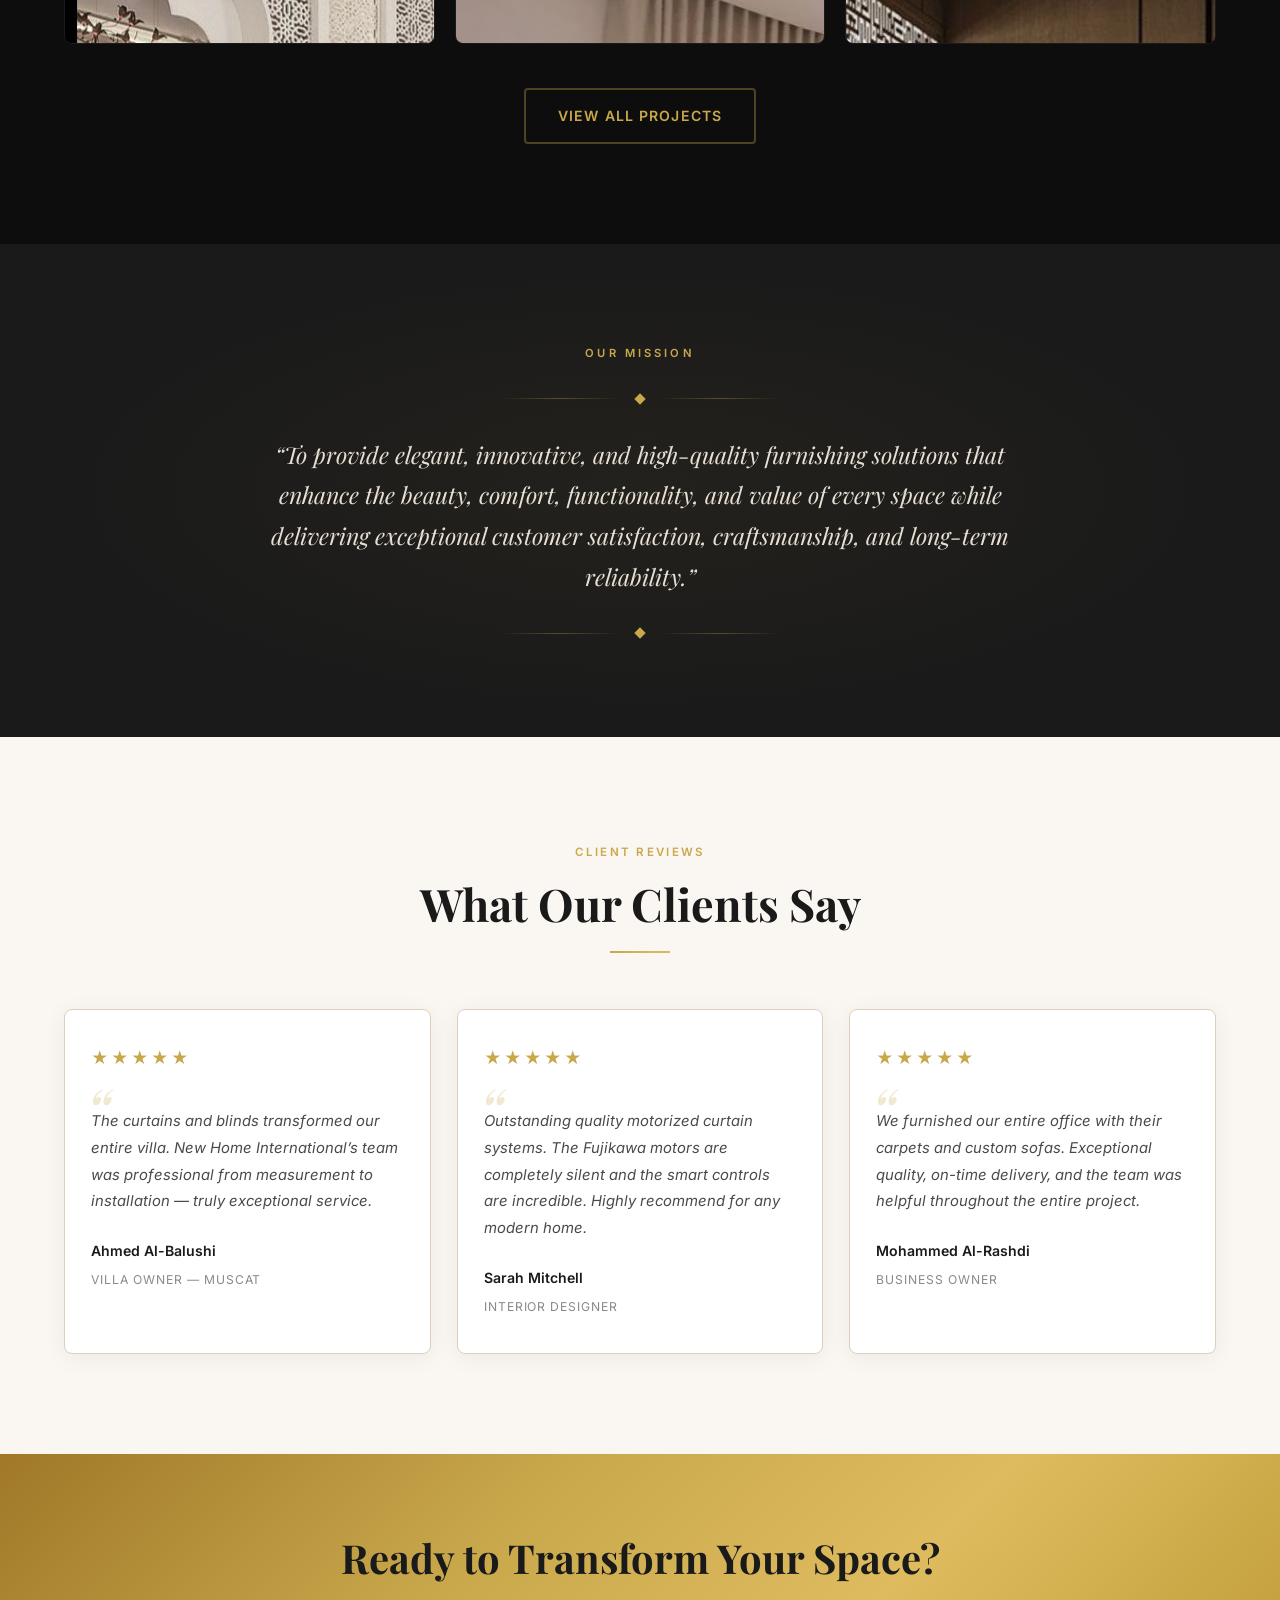
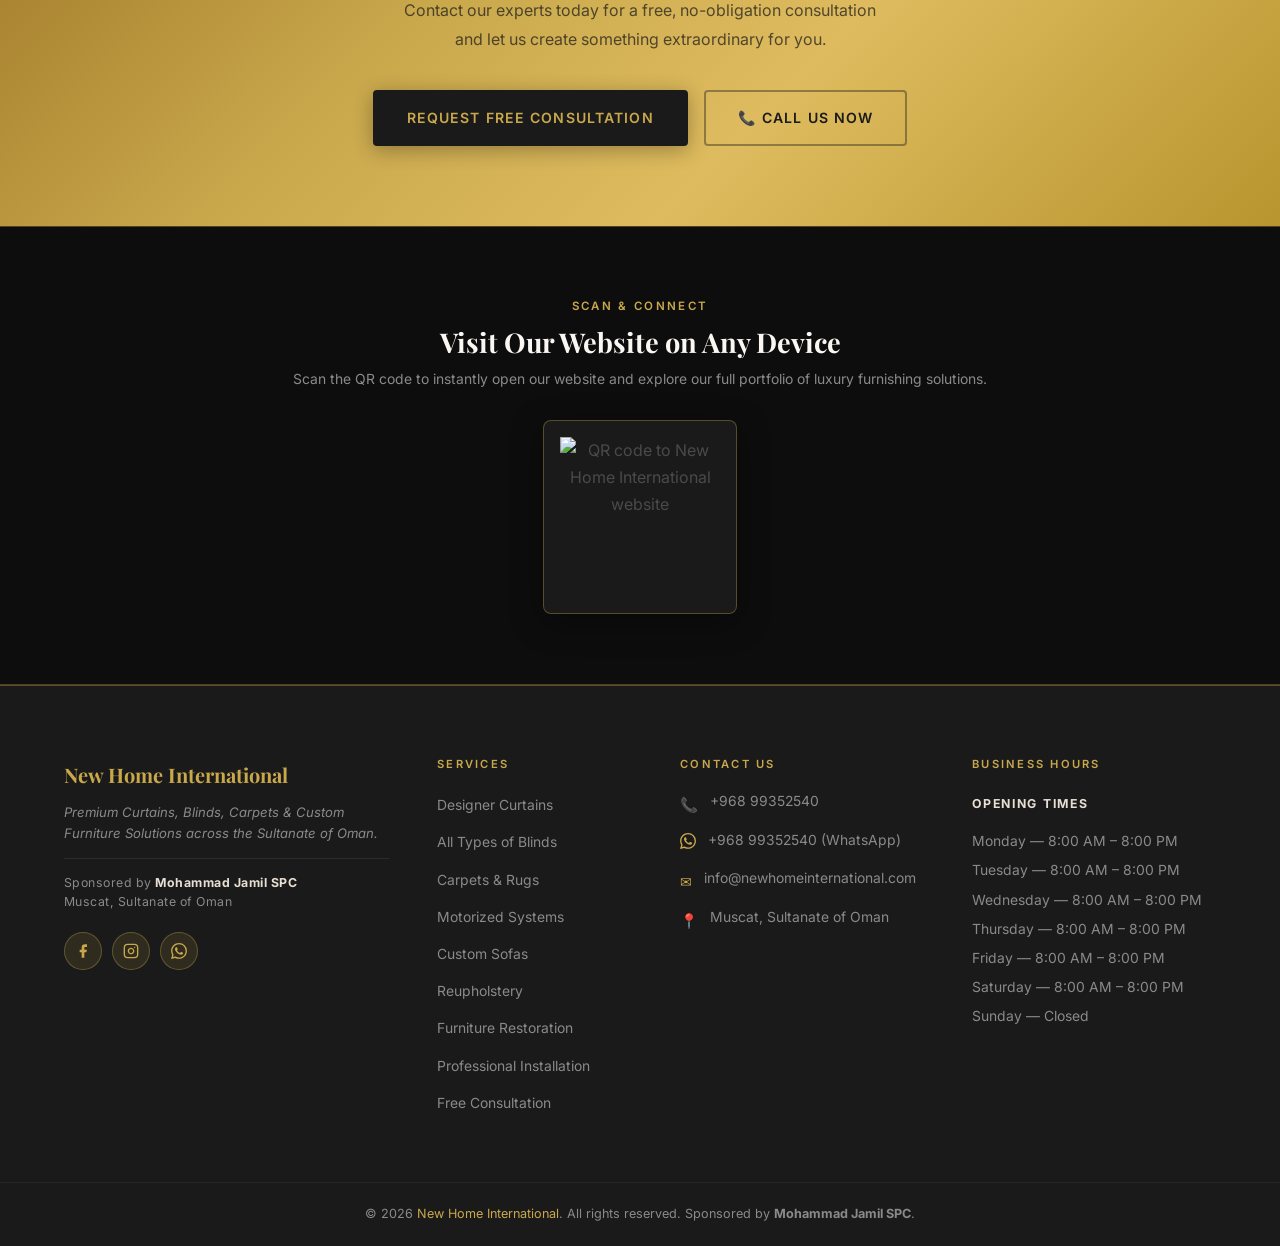
==== commit c8089a35: "Fix cross-device image loading and mobile responsiveness - URL-encode spaces and parentheses in all " ====
--- a/index.html
+++ b/index.html
@@ -45,7 +45,7 @@
          HERO SECTION
          ============================================================ -->
     <section class="hero">
-      <video class="hero-video" autoplay muted loop playsinline>
+      <video class="hero-video" autoplay muted loop playsinline poster="Images/220b6f0c-168a-41f1-b4e3-698859e11504.JPG">
         <source src="Images/385c4ae7-0e01-47e1-8784-8a93c03be0bf.MP4" type="video/mp4">
         <source src="Images/66d06ec0-91e4-4675-ae46-73c121e7ab07.MP4" type="video/mp4">
       </video>
@@ -103,7 +103,7 @@
           <!-- Replace with real photography -->
           <div class="about-image-wrap reveal">
             <div class="about-image">
-              <img src="Images/220b6f0c-168a-41f1-b4e3-698859e11504.JPG" alt="New Home International shop front, Muscat, Oman" />
+              <img src="Images/220b6f0c-168a-41f1-b4e3-698859e11504.JPG" alt="New Home International shop front, Muscat, Oman" loading="lazy" />
             </div>
             <div class="about-ornament" aria-hidden="true"></div>
           </div>
--- a/styles.css
+++ b/styles.css
@@ -1352,33 +1352,33 @@
 
 /* Gallery real images */
 .gal-1  { background-image: url("Images/0037dd51-eb7c-4601-879d-a8ddceec9b0c.JPG"); }
-.gal-2  { background-image: url("Images/WhatsApp Image 2026-06-25 at 1.23.50 PM.jpeg"); }
-.gal-3  { background-image: url("Images/WhatsApp Image 2026-06-25 at 1.23.50 PM (1).jpeg"); }
+.gal-2  { background-image: url("Images/WhatsApp%20Image%202026-06-25%20at%201.23.50%20PM.jpeg"); }
+.gal-3  { background-image: url("Images/WhatsApp%20Image%202026-06-25%20at%201.23.50%20PM%20%281%29.jpeg"); }
 .gal-4  { background-image: url("Images/2ab3384d-240e-499d-8cc2-dca5af7a8de9.JPG"); }
-.gal-5  { background-image: url("Images/WhatsApp Image 2026-06-25 at 1.23.52 PM (4).jpeg"); }
-.gal-6  { background-image: url("Images/WhatsApp Image 2026-06-25 at 1.23.50 PM (2).jpeg"); }
-.gal-7  { background-image: url("Images/WhatsApp Image 2026-06-25 at 1.23.52 PM (1).jpeg"); }
-.gal-8  { background-image: url("Images/WhatsApp Image 2026-06-25 at 1.23.52 PM (3).jpeg"); }
-.gal-9  { background-image: url("Images/WhatsApp Image 2026-06-25 at 1.23.53 PM.jpeg"); }
-.gal-10 { background-image: url("Images/WhatsApp Image 2026-06-25 at 1.23.51 PM.jpeg"); }
-.gal-11 { background-image: url("Images/WhatsApp Image 2026-06-25 at 1.23.51 PM (1).jpeg"); }
-.gal-12 { background-image: url("Images/WhatsApp Image 2026-06-25 at 1.23.52 PM.jpeg"); }
-.gal-13 { background-image: url("Images/WhatsApp Image 2026-06-25 at 1.23.52 PM (2).jpeg"); }
+.gal-5  { background-image: url("Images/WhatsApp%20Image%202026-06-25%20at%201.23.52%20PM%20%284%29.jpeg"); }
+.gal-6  { background-image: url("Images/WhatsApp%20Image%202026-06-25%20at%201.23.50%20PM%20%282%29.jpeg"); }
+.gal-7  { background-image: url("Images/WhatsApp%20Image%202026-06-25%20at%201.23.52%20PM%20%281%29.jpeg"); }
+.gal-8  { background-image: url("Images/WhatsApp%20Image%202026-06-25%20at%201.23.52%20PM%20%283%29.jpeg"); }
+.gal-9  { background-image: url("Images/WhatsApp%20Image%202026-06-25%20at%201.23.53%20PM.jpeg"); }
+.gal-10 { background-image: url("Images/WhatsApp%20Image%202026-06-25%20at%201.23.51%20PM.jpeg"); }
+.gal-11 { background-image: url("Images/WhatsApp%20Image%202026-06-25%20at%201.23.51%20PM%20%281%29.jpeg"); }
+.gal-12 { background-image: url("Images/WhatsApp%20Image%202026-06-25%20at%201.23.52%20PM.jpeg"); }
+.gal-13 { background-image: url("Images/WhatsApp%20Image%202026-06-25%20at%201.23.52%20PM%20%282%29.jpeg"); }
 .gal-14 { background-image: url("Images/220b6f0c-168a-41f1-b4e3-698859e11504.JPG"); }
 .gal-15 { background-image: url("Images/0037dd51-eb7c-4601-879d-a8ddceec9b0c.JPG"); }
-.gal-16 { background-image: url("Images/WhatsApp Image 2026-06-25 at 1.23.50 PM.jpeg"); }
-.gal-17 { background-image: url("Images/WhatsApp Image 2026-06-25 at 1.23.50 PM (1).jpeg"); }
-.gal-18 { background-image: url("Images/WhatsApp Image 2026-06-25 at 1.23.52 PM (4).jpeg"); }
-.gal-19 { background-image: url("Images/WhatsApp Image 2026-06-25 at 1.23.52 PM (1).jpeg"); }
-.gal-20 { background-image: url("Images/WhatsApp Image 2026-06-25 at 1.23.53 PM.jpeg"); }
+.gal-16 { background-image: url("Images/WhatsApp%20Image%202026-06-25%20at%201.23.50%20PM.jpeg"); }
+.gal-17 { background-image: url("Images/WhatsApp%20Image%202026-06-25%20at%201.23.50%20PM%20%281%29.jpeg"); }
+.gal-18 { background-image: url("Images/WhatsApp%20Image%202026-06-25%20at%201.23.52%20PM%20%284%29.jpeg"); }
+.gal-19 { background-image: url("Images/WhatsApp%20Image%202026-06-25%20at%201.23.52%20PM%20%281%29.jpeg"); }
+.gal-20 { background-image: url("Images/WhatsApp%20Image%202026-06-25%20at%201.23.53%20PM.jpeg"); }
 
 /* Featured project real images */
 .proj-bg-1 { background-image: url("Images/0037dd51-eb7c-4601-879d-a8ddceec9b0c.JPG"); }
-.proj-bg-2 { background-image: url("Images/WhatsApp Image 2026-06-25 at 1.23.50 PM (1).jpeg"); }
+.proj-bg-2 { background-image: url("Images/WhatsApp%20Image%202026-06-25%20at%201.23.50%20PM%20%281%29.jpeg"); }
 .proj-bg-3 { background-image: url("Images/2ab3384d-240e-499d-8cc2-dca5af7a8de9.JPG"); }
-.proj-bg-4 { background-image: url("Images/WhatsApp Image 2026-06-25 at 1.23.52 PM (4).jpeg"); }
-.proj-bg-5 { background-image: url("Images/WhatsApp Image 2026-06-25 at 1.23.50 PM (2).jpeg"); }
-.proj-bg-6 { background-image: url("Images/WhatsApp Image 2026-06-25 at 1.23.52 PM (1).jpeg"); }
+.proj-bg-4 { background-image: url("Images/WhatsApp%20Image%202026-06-25%20at%201.23.52%20PM%20%284%29.jpeg"); }
+.proj-bg-5 { background-image: url("Images/WhatsApp%20Image%202026-06-25%20at%201.23.50%20PM%20%282%29.jpeg"); }
+.proj-bg-6 { background-image: url("Images/WhatsApp%20Image%202026-06-25%20at%201.23.52%20PM%20%281%29.jpeg"); }
 
 /* ============================================================
    21. SERVICES DETAIL PAGE STYLES
@@ -1788,6 +1788,7 @@
   .hero-content  { padding: 110px 20px 60px; }
   .hero h1       { font-size: 2rem; }
   .hero-sub      { font-size: 0.92rem; }
+  .page-hero     { padding: 110px 20px 56px; }
   .btn           { padding: 12px 22px; font-size: 0.82rem; }
   .btn-group     { flex-direction: column; align-items: stretch; }
   .btn-group .btn { justify-content: center; }
@@ -1811,4 +1812,41 @@
   .cta-banner .btn-group { flex-direction: column; align-items: center; }
   .cta-banner .btn-dark,
   .cta-banner .btn-outline-dark { width: 100%; justify-content: center; }
-}
+
+  .qr-card-canvas { max-width: 280px; }
+}
+
+/* ============================================================
+   QR DOWNLOADABLE CARD
+   ============================================================ */
+.qr-card-section {
+  background: #0d0d0d;
+  padding: 88px 0 100px;
+  text-align: center;
+}
+
+.qr-card-preview-wrap {
+  display: flex;
+  flex-direction: column;
+  align-items: center;
+  gap: 32px;
+  margin-top: 52px;
+}
+
+.qr-card-canvas {
+  max-width: 340px;
+  width: 100%;
+  height: auto;
+  border-radius: 14px;
+  display: block;
+  box-shadow: 0 16px 64px rgba(0,0,0,0.75), 0 0 0 1px rgba(201,168,76,0.25);
+}
+
+.qr-download-btn {
+  display: inline-flex;
+  align-items: center;
+  gap: 10px;
+  min-width: 220px;
+  justify-content: center;
+  cursor: pointer;
+}
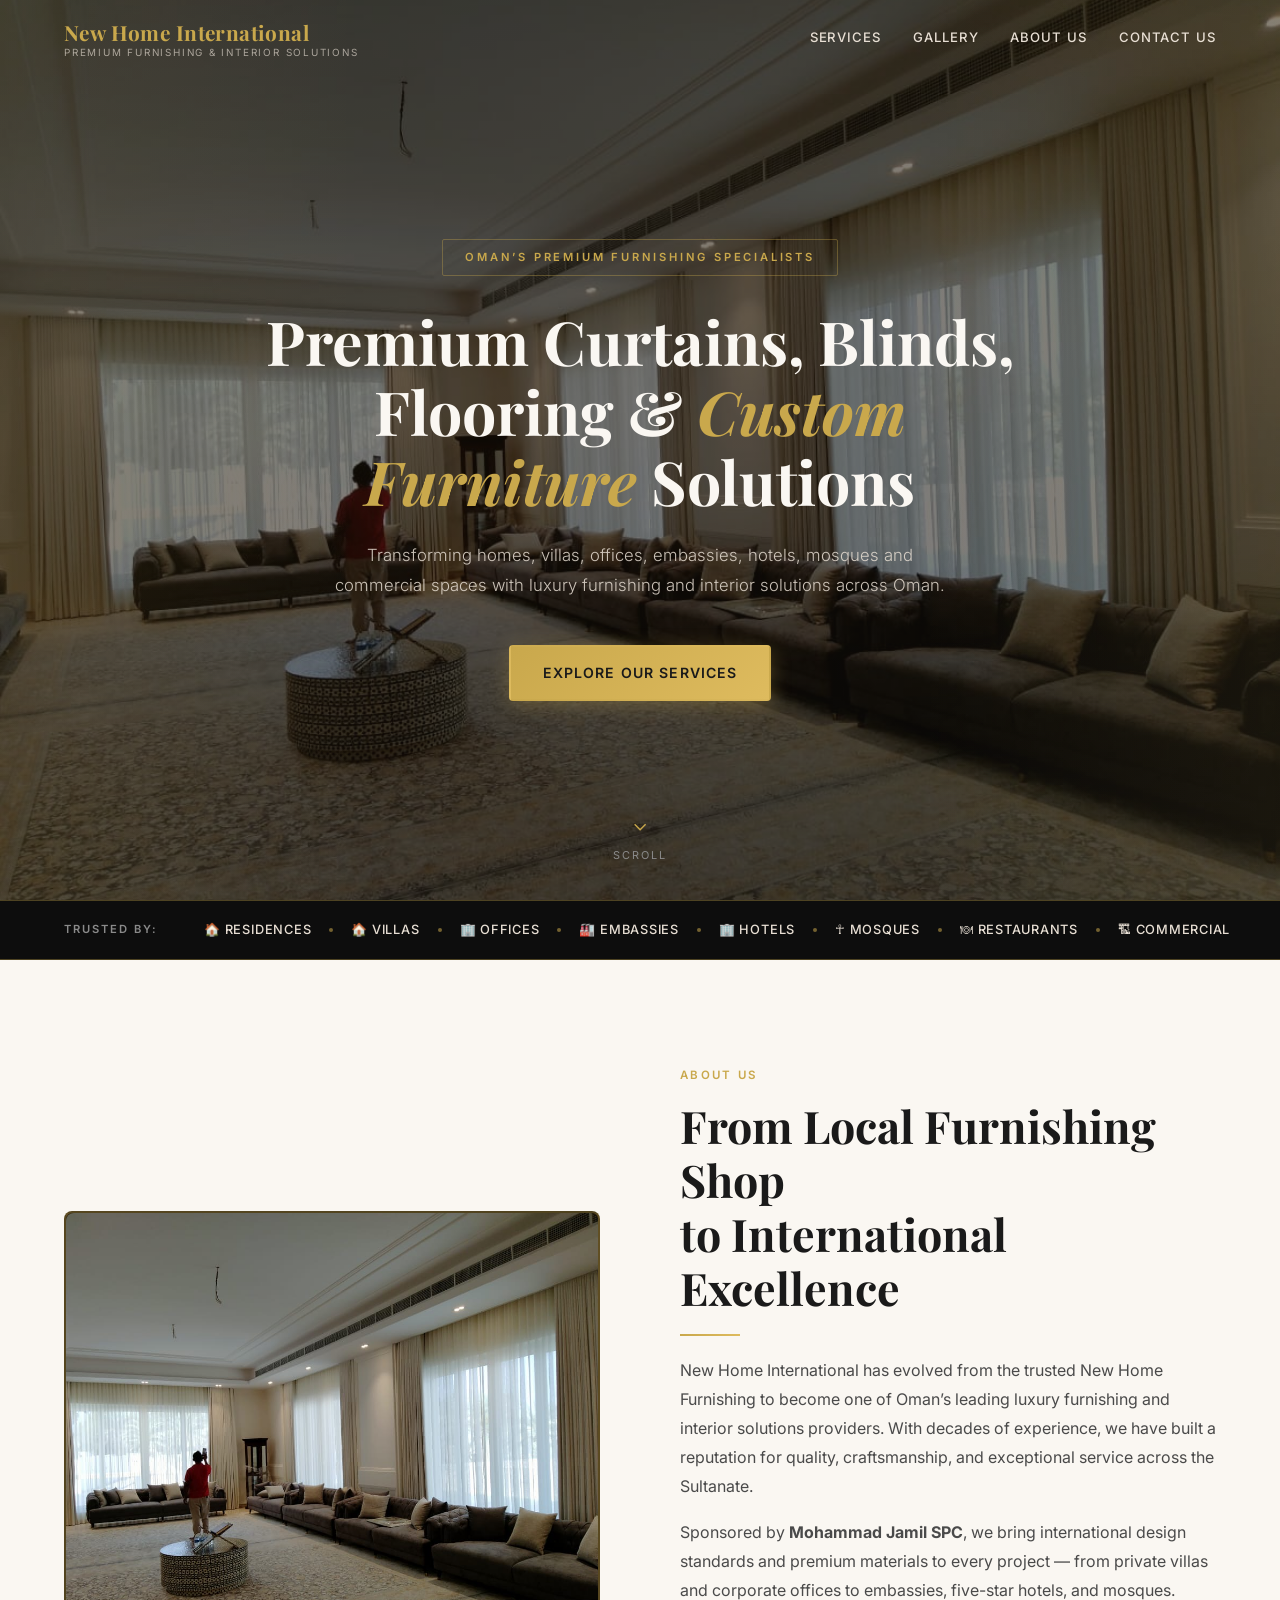
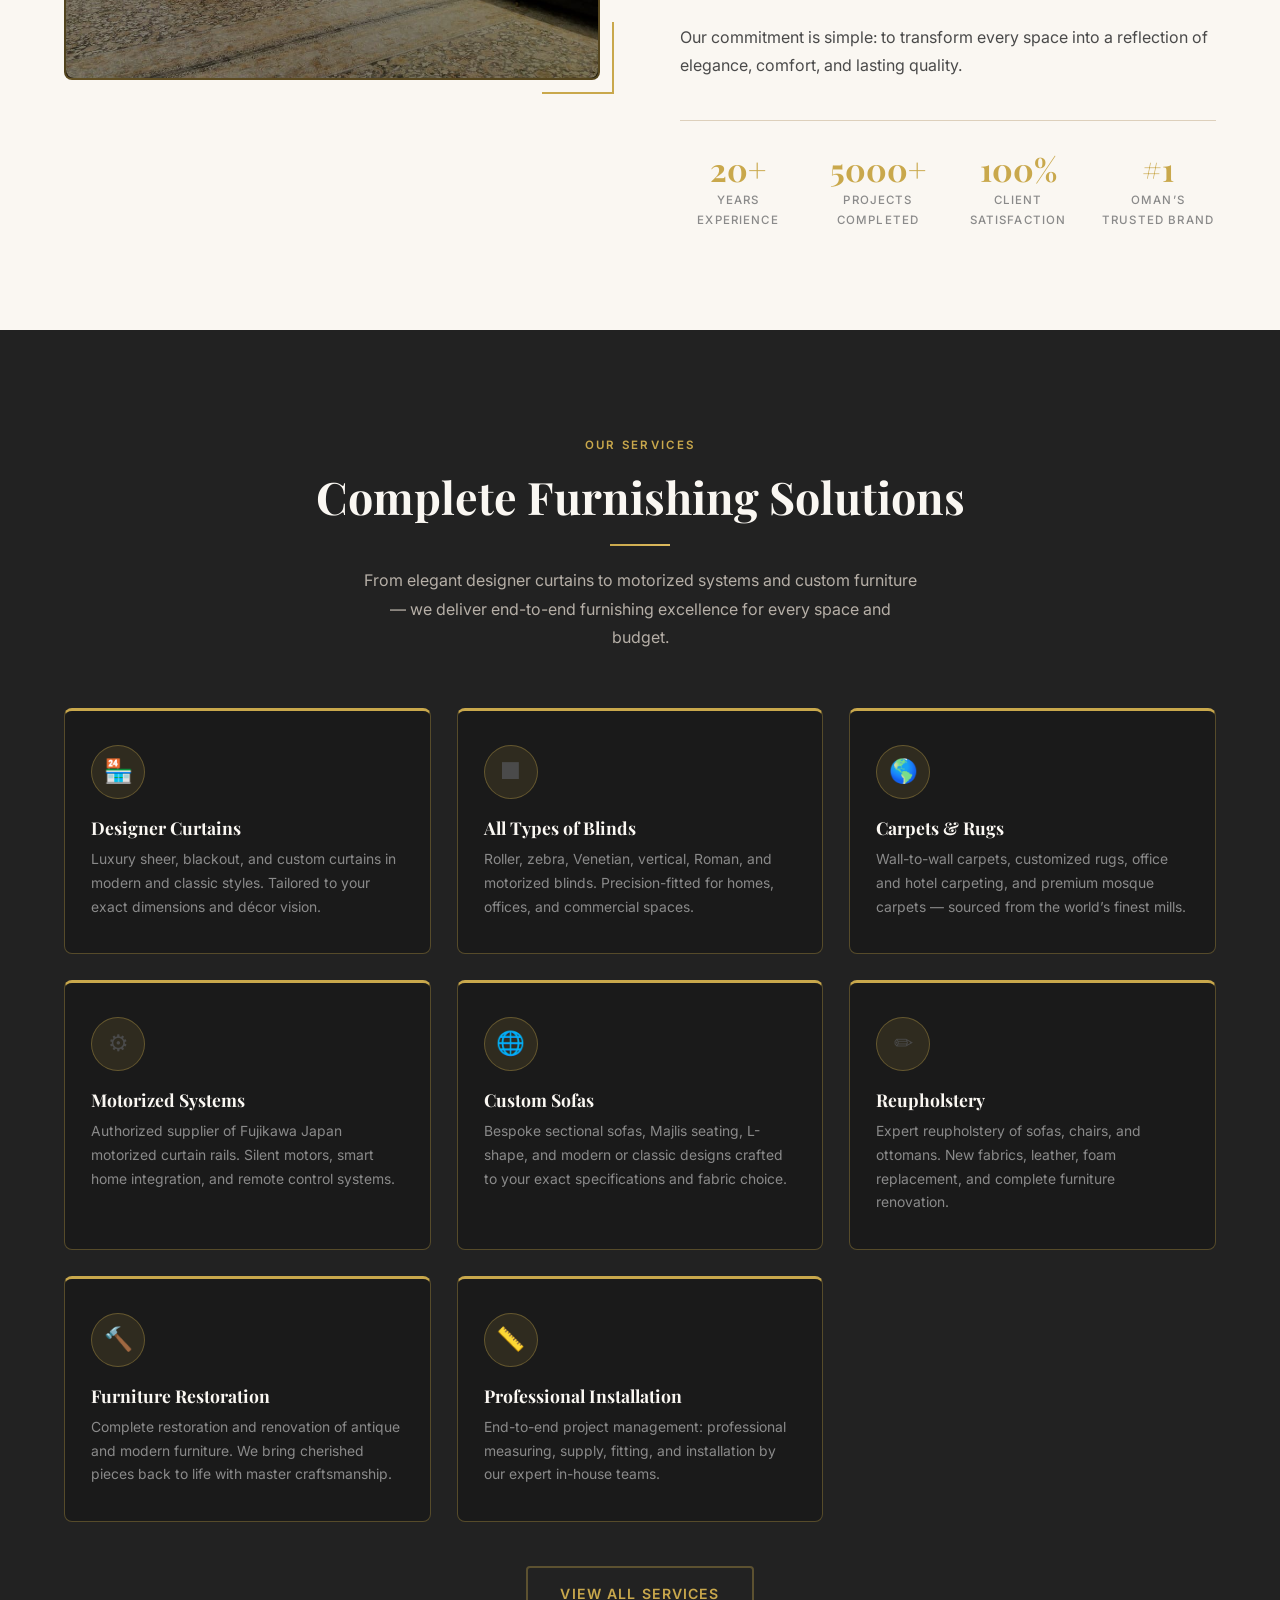
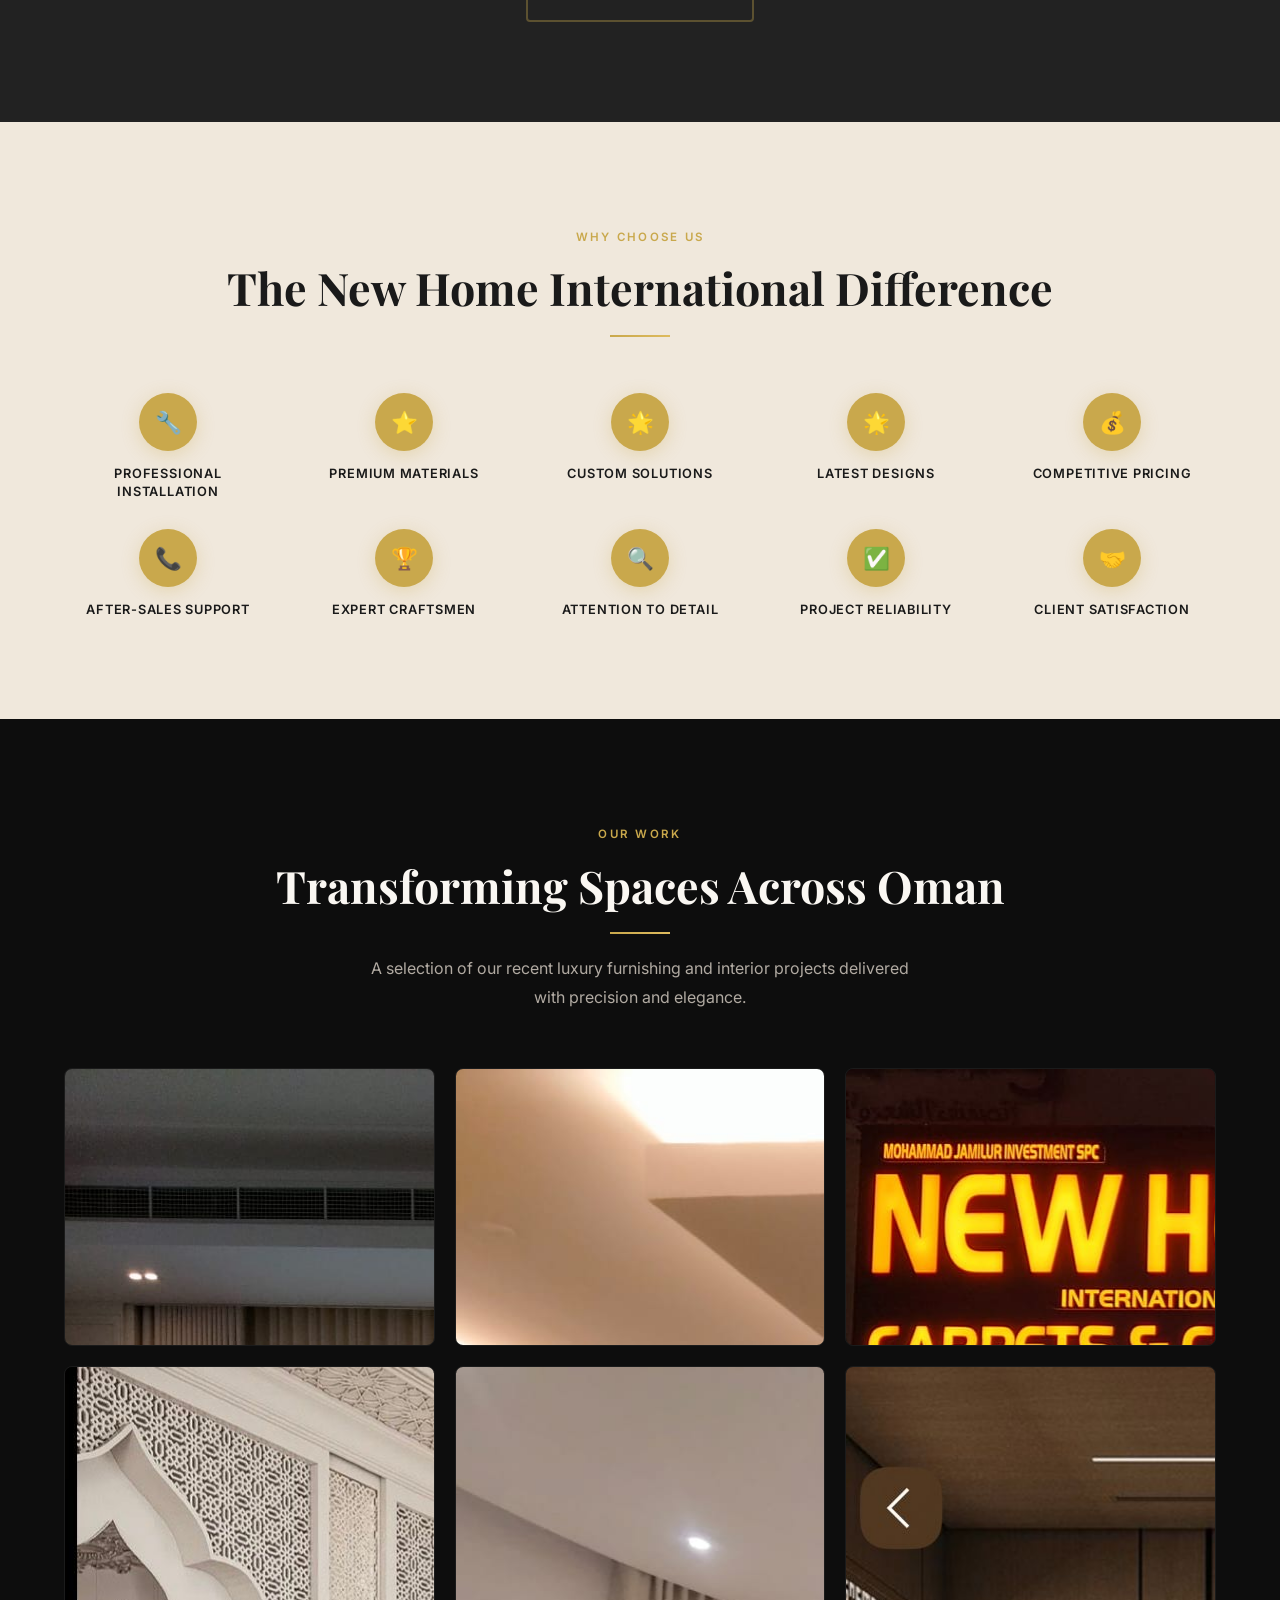
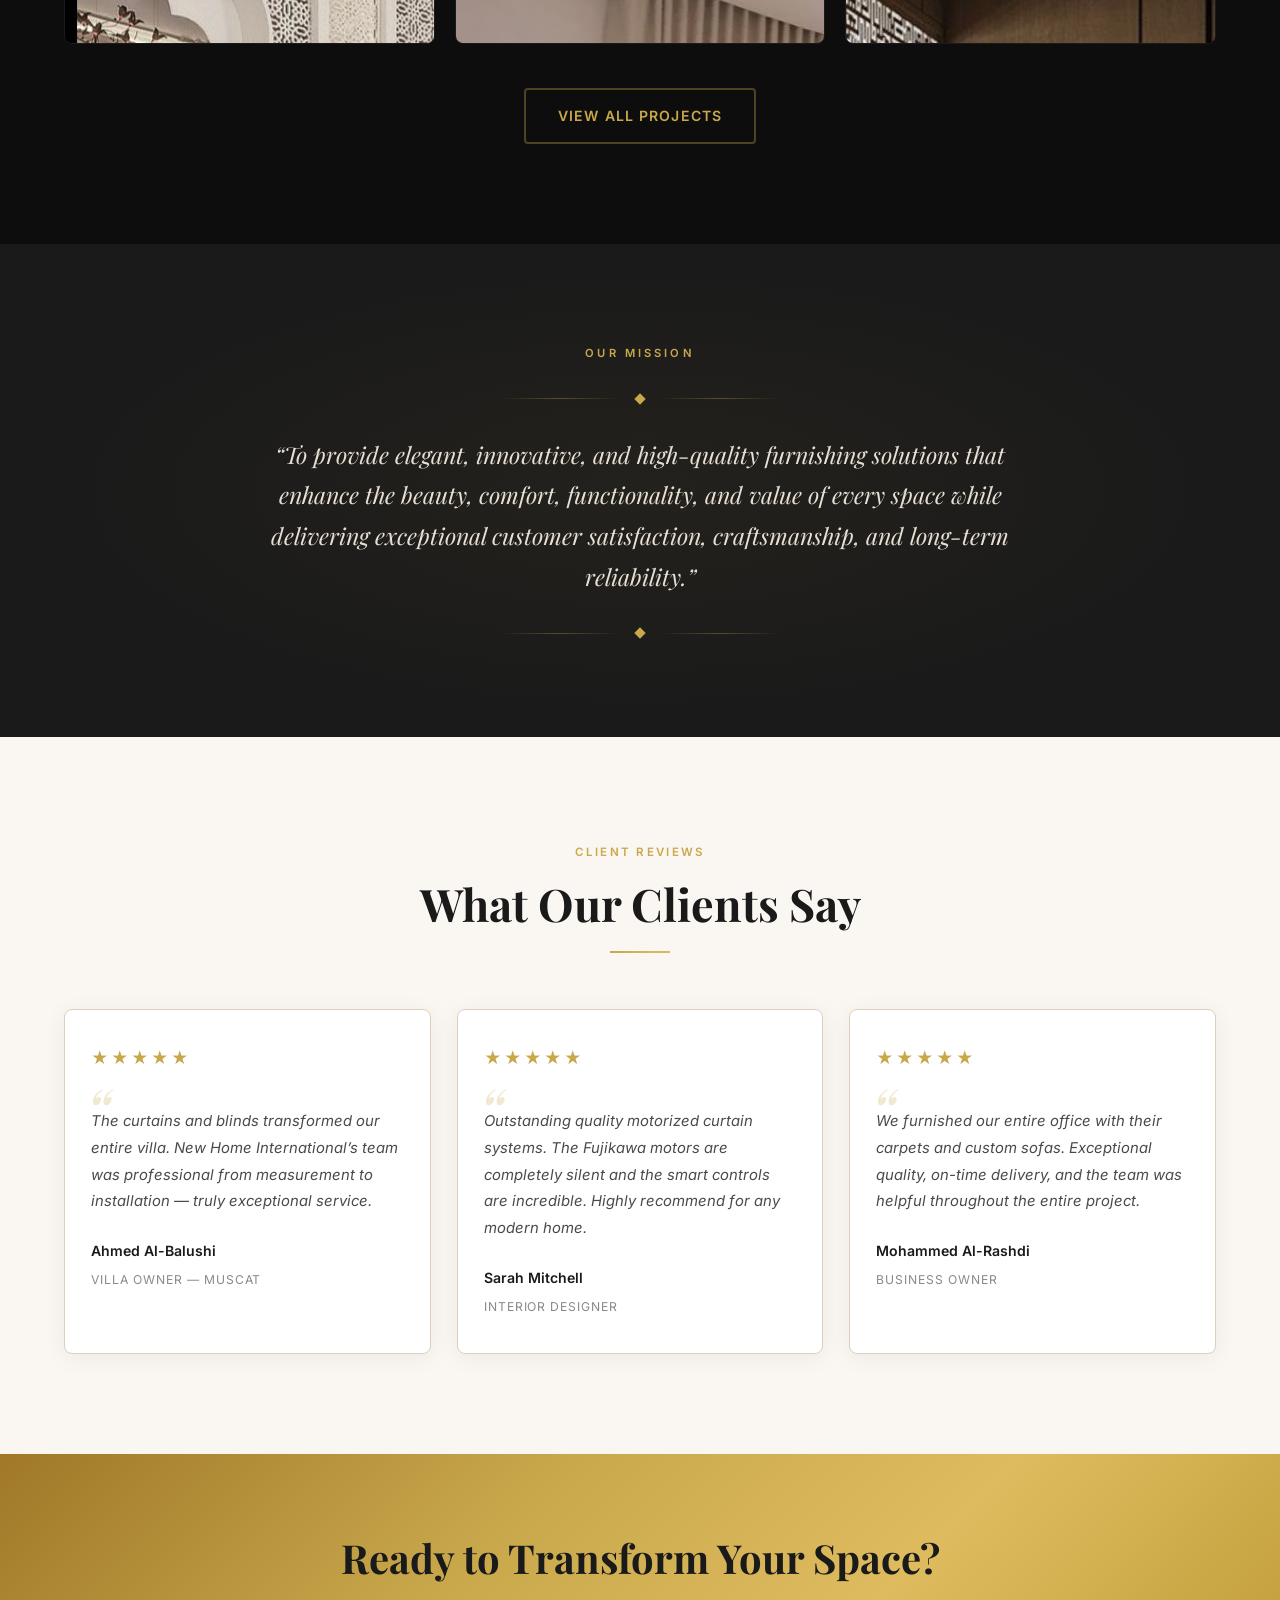
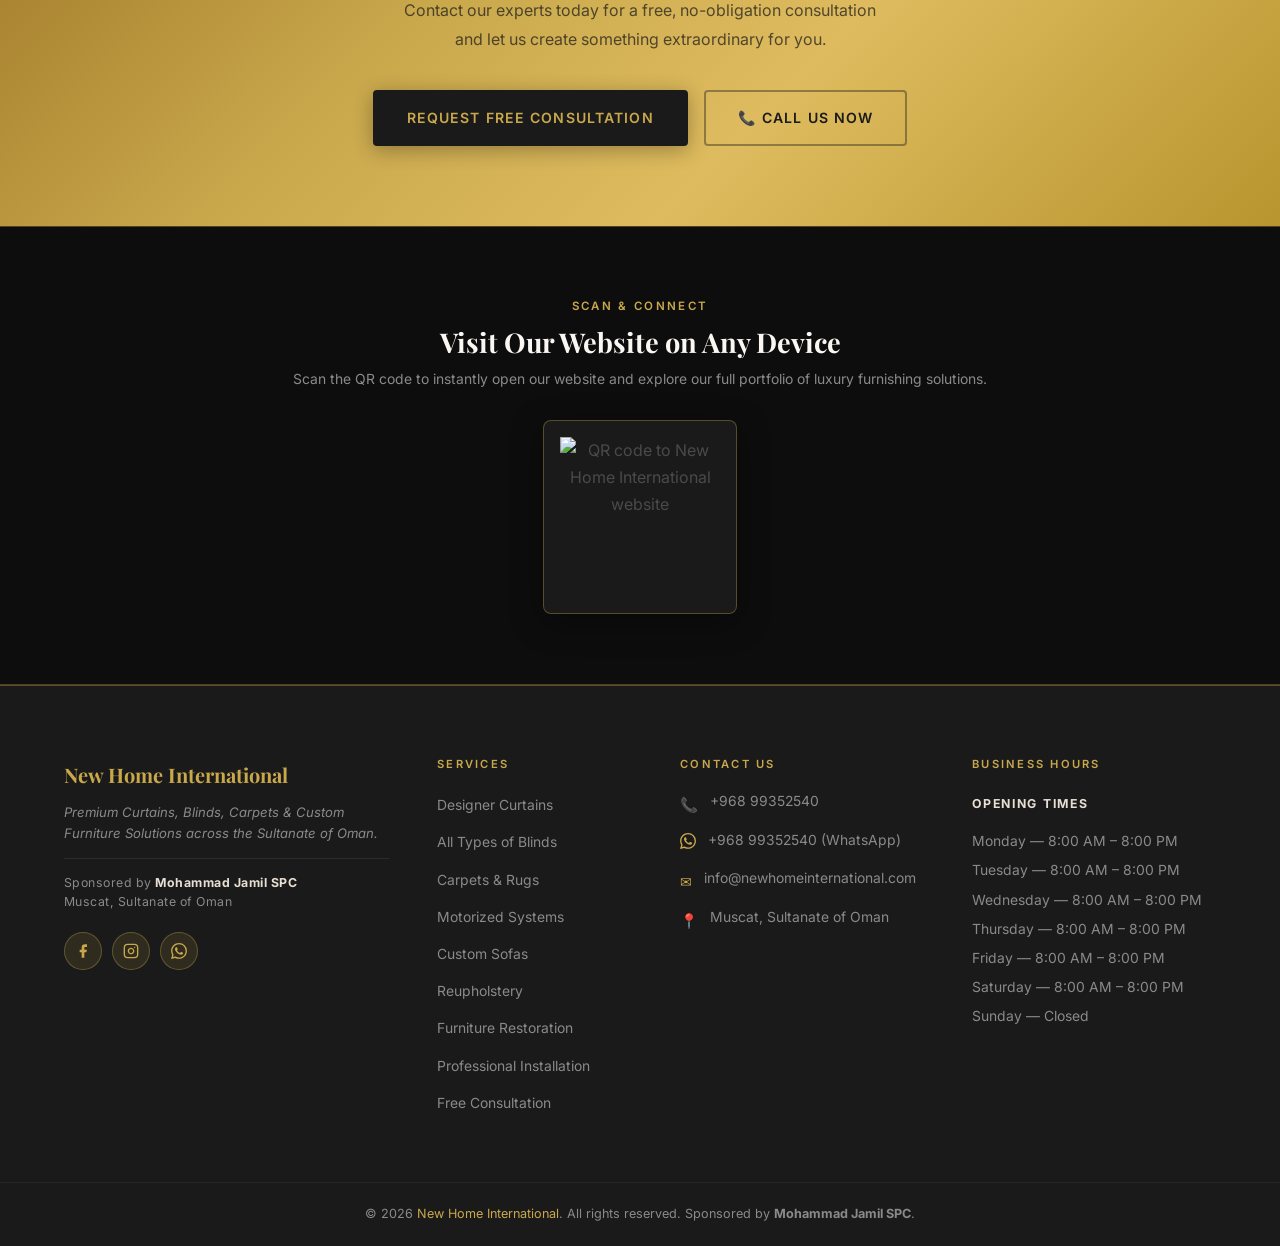
==== commit c816dc67: "Remove Request a Free Consultation button from homepage hero Co-Authored-By: Claude Sonnet 4.6 <nore" ====
--- a/index.html
+++ b/index.html
@@ -54,8 +54,7 @@
         <h1>Premium Curtains, Blinds,<br />Flooring &amp; <em>Custom Furniture</em> Solutions</h1>
         <p class="hero-sub">Transforming homes, villas, offices, embassies, hotels, mosques and commercial spaces with luxury furnishing and interior solutions across Oman.</p>
         <div class="btn-group" style="justify-content:center;">
-          <a href="contact.html" class="btn btn-gold">Request a Free Consultation</a>
-          <a href="services.html" class="btn btn-outline">Explore Our Services</a>
+          <a href="services.html" class="btn btn-gold">Explore Our Services</a>
         </div>
       </div>
 
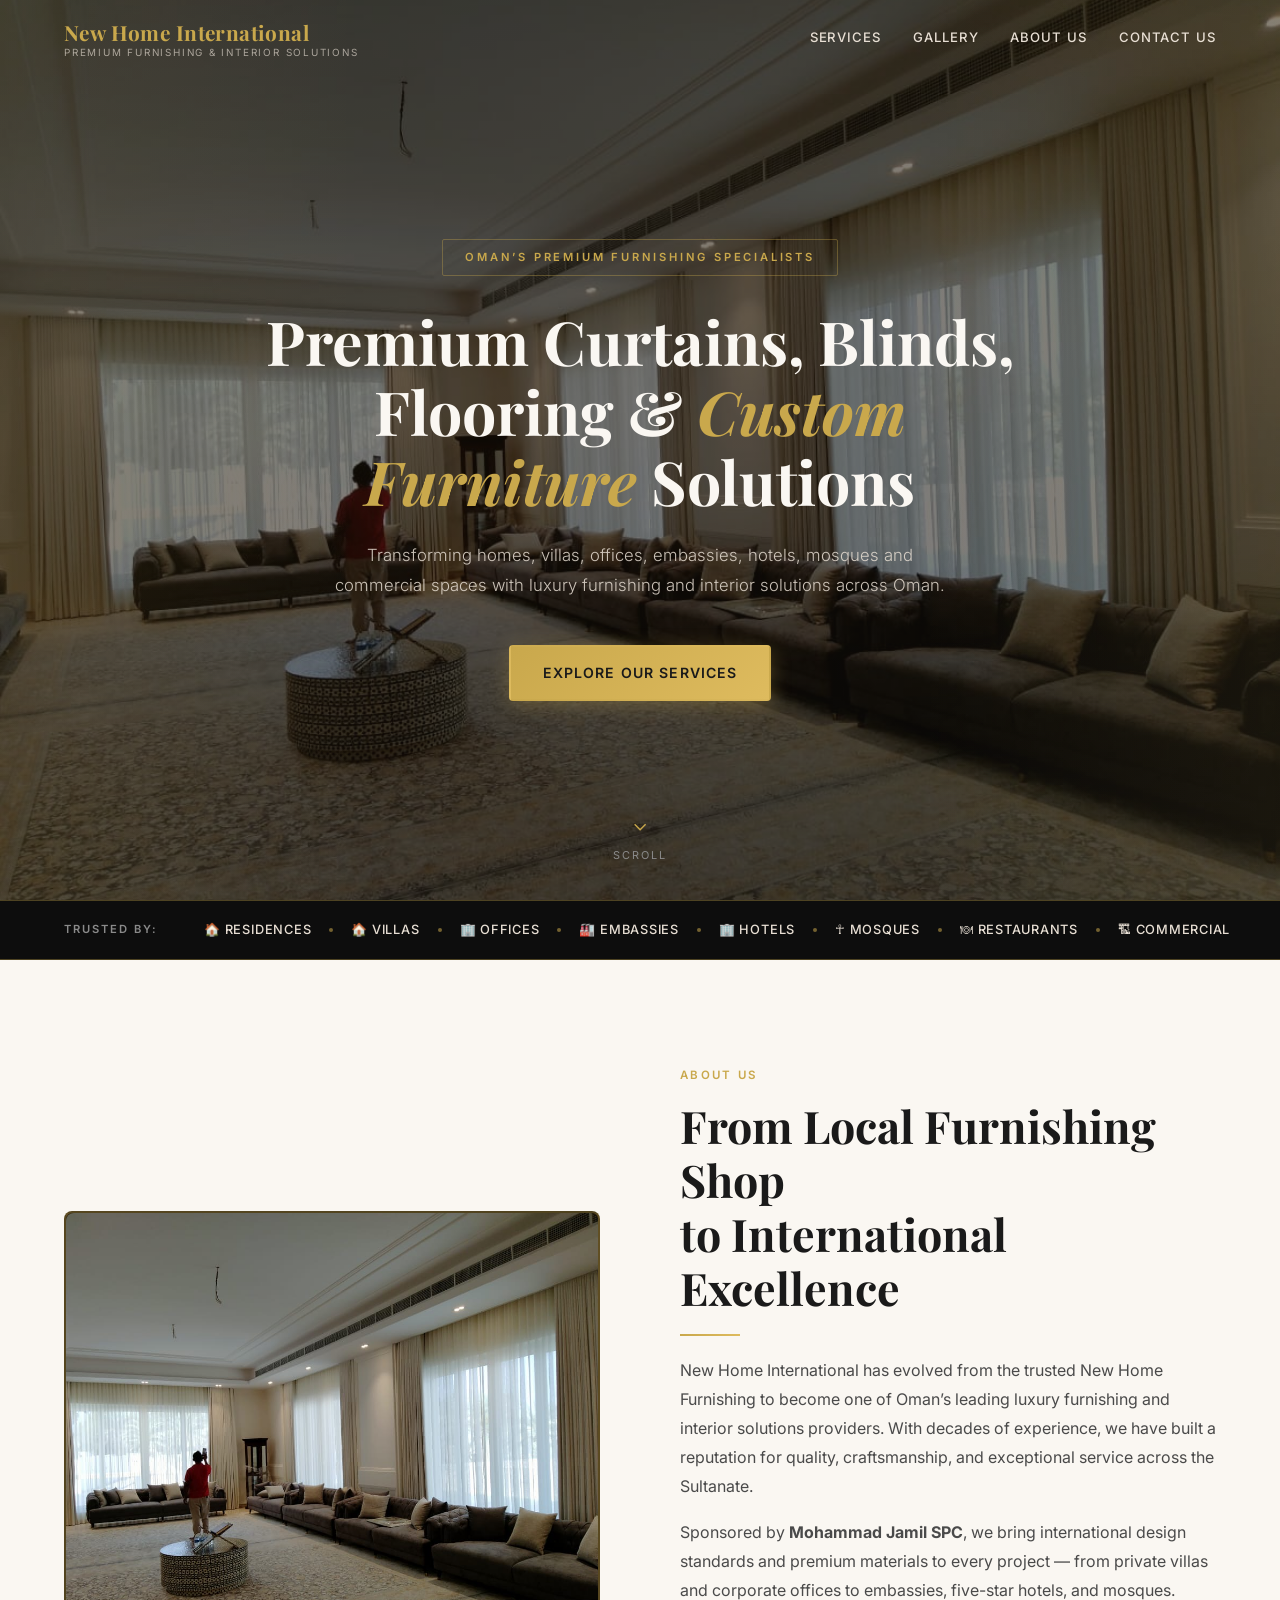
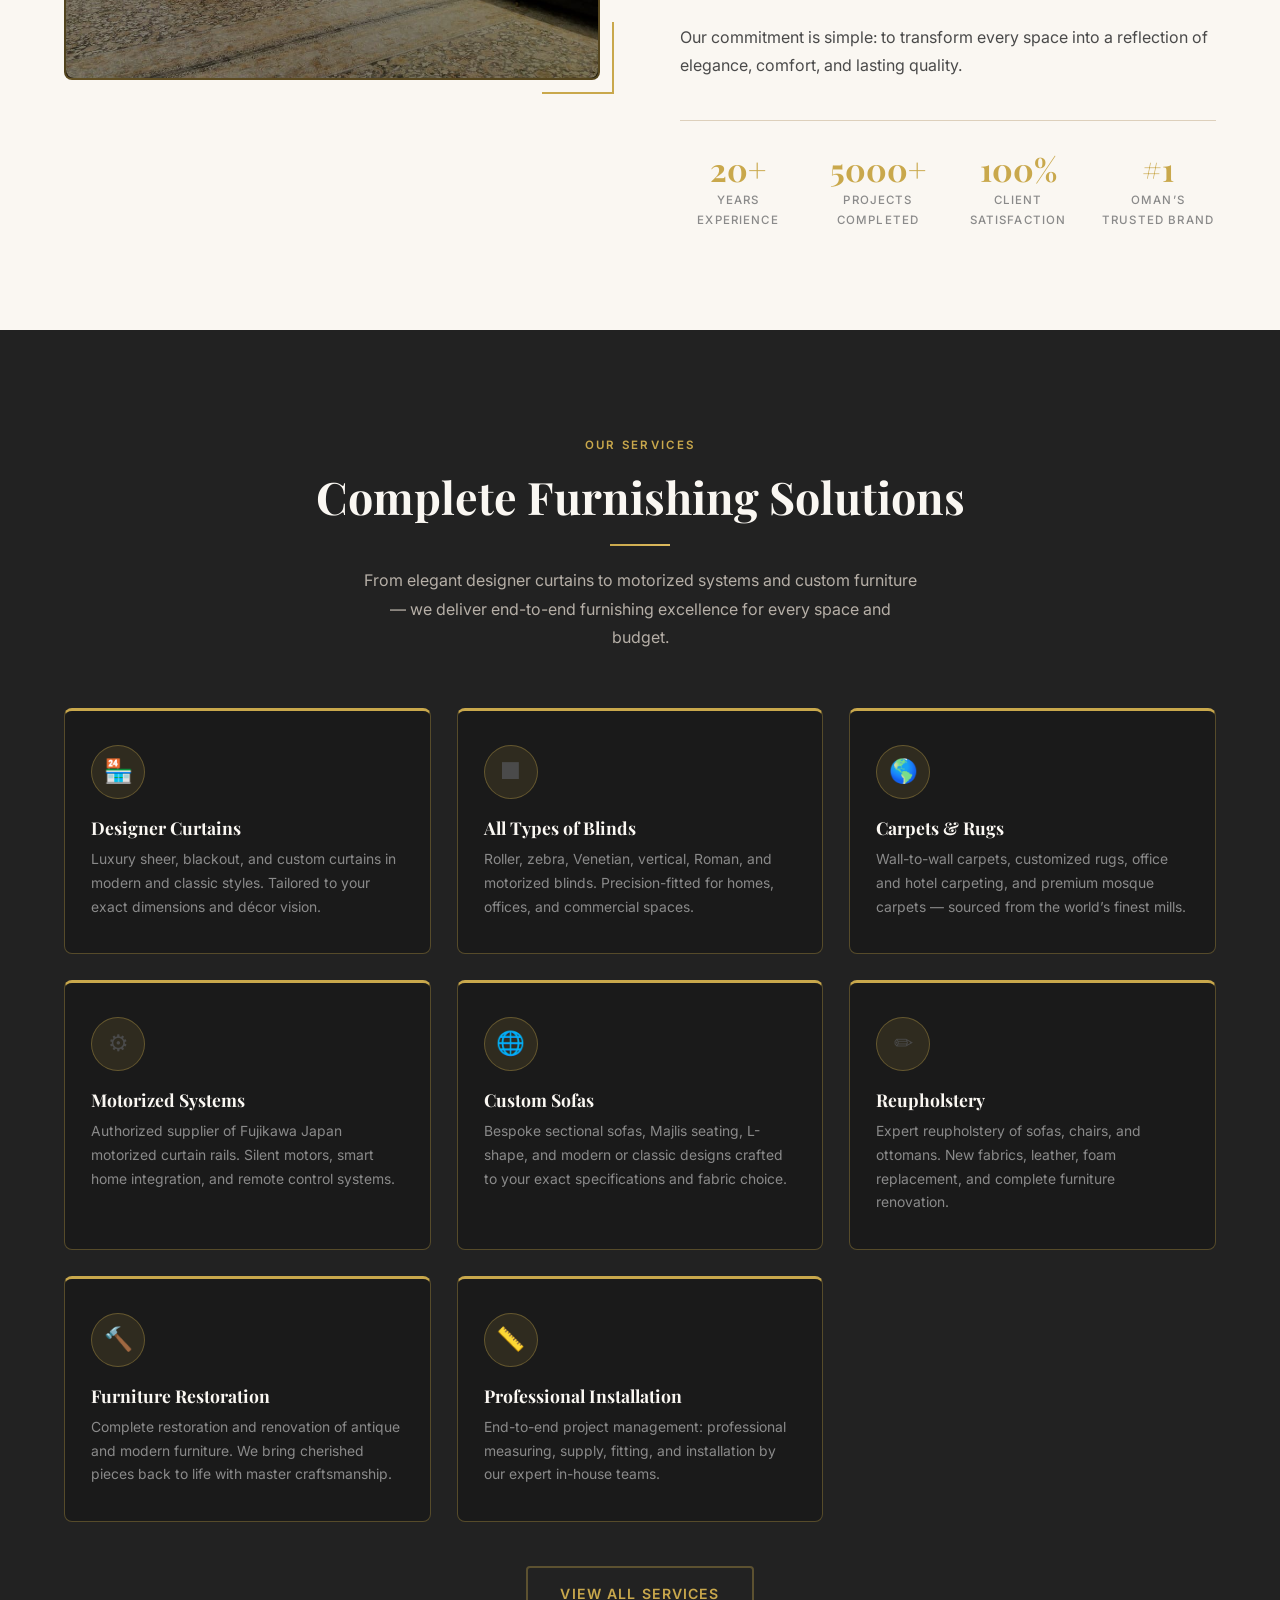
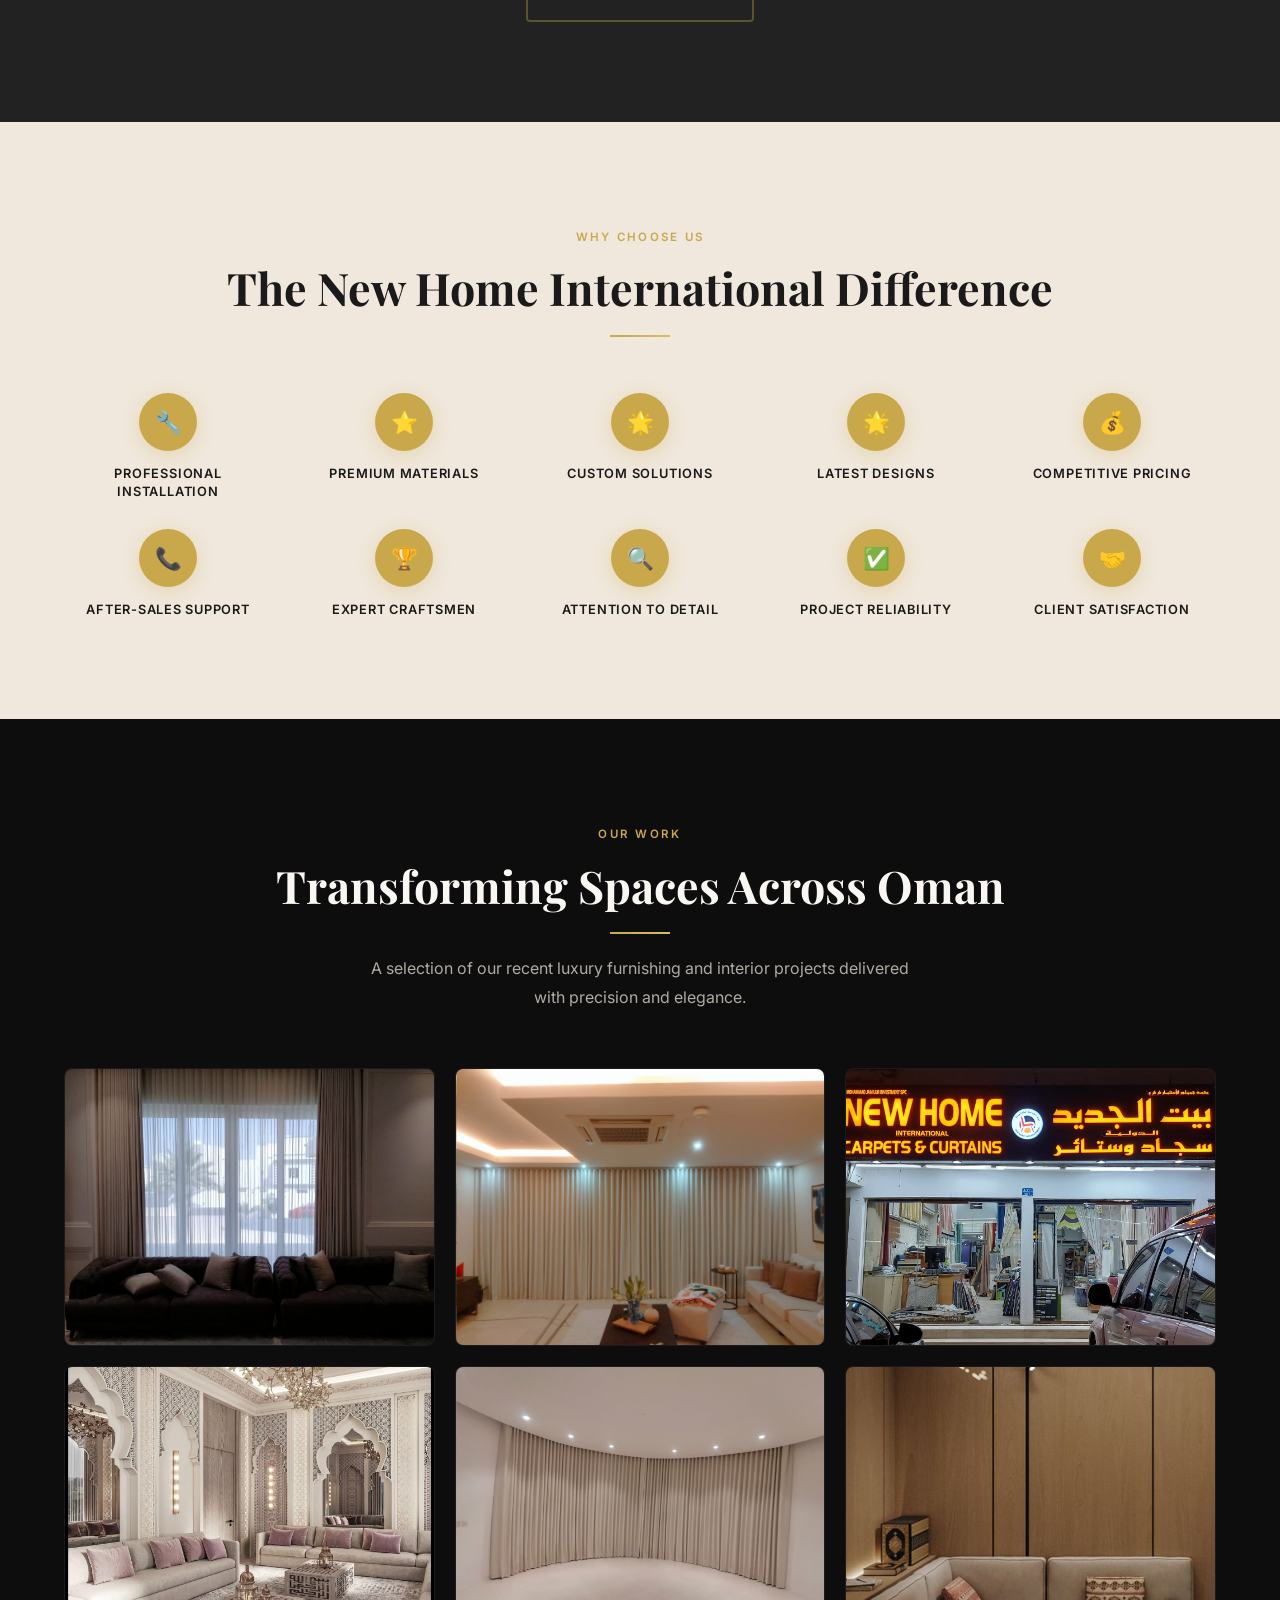
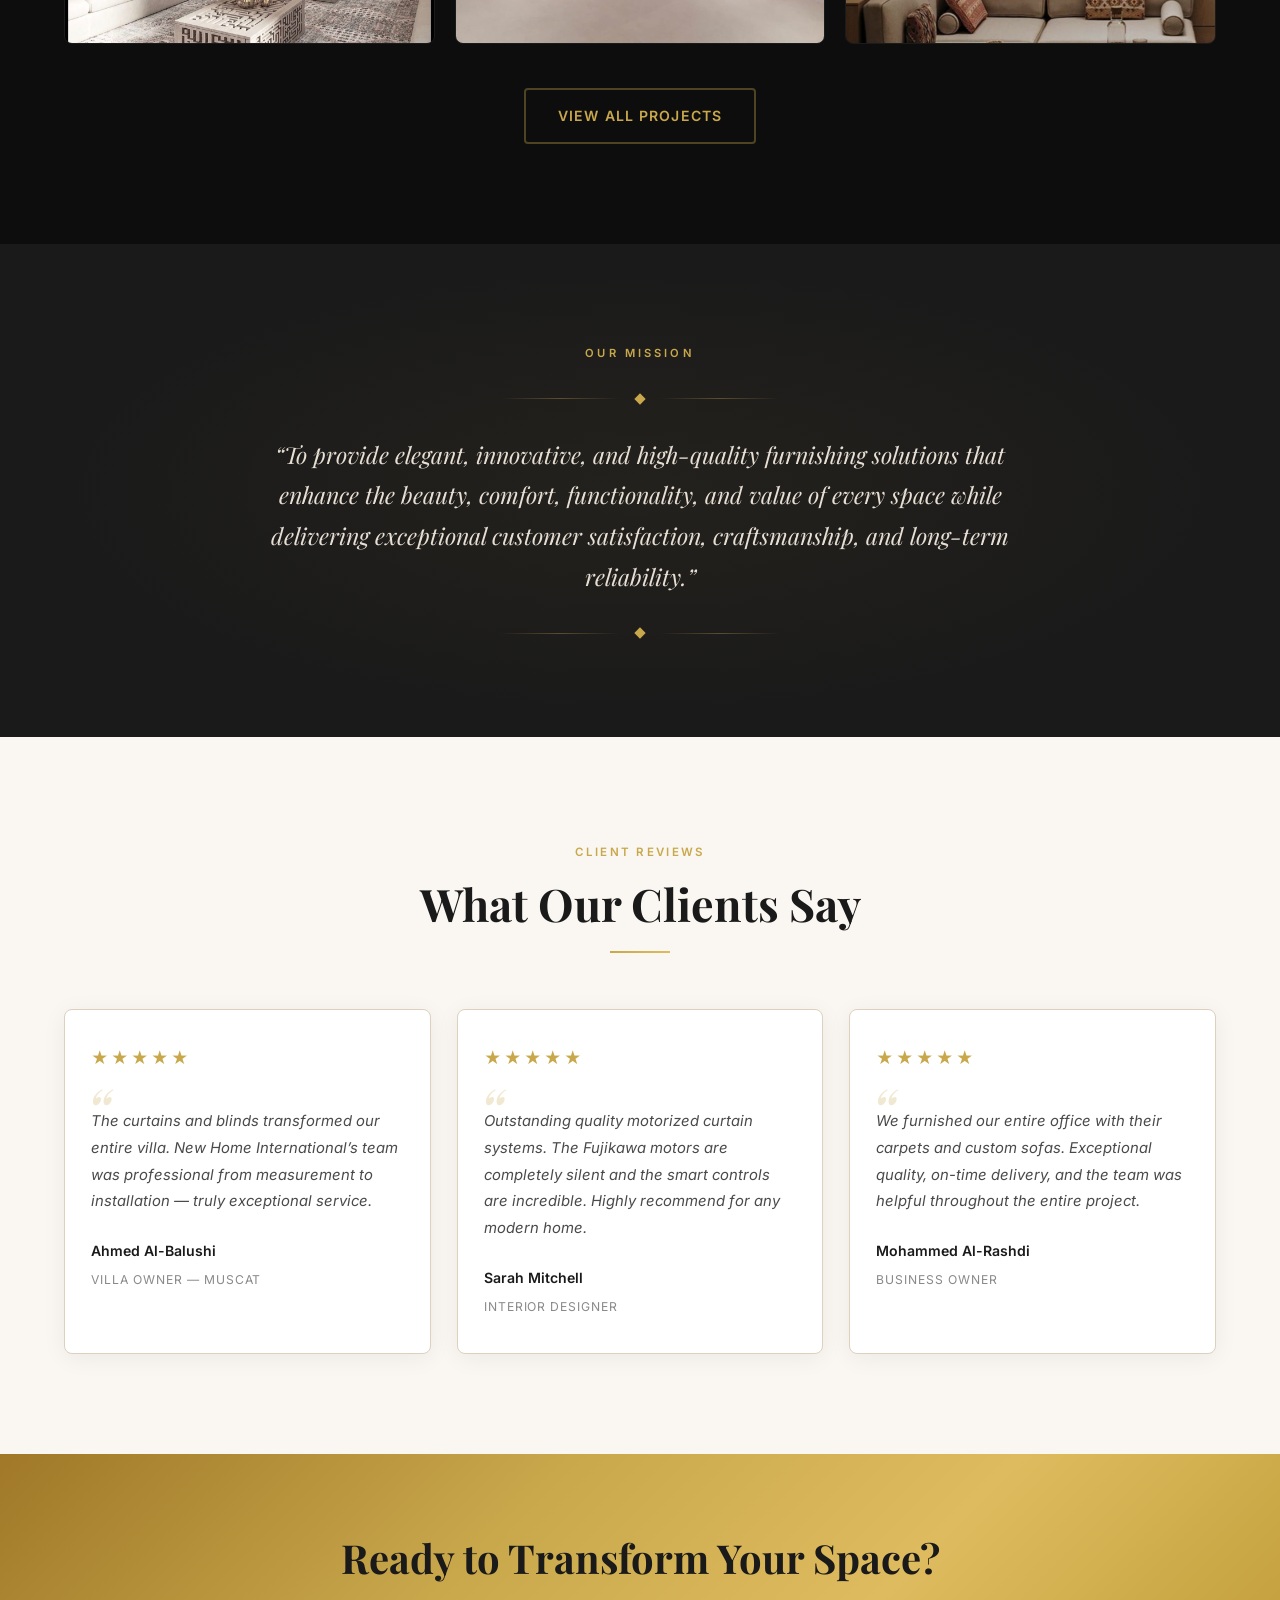
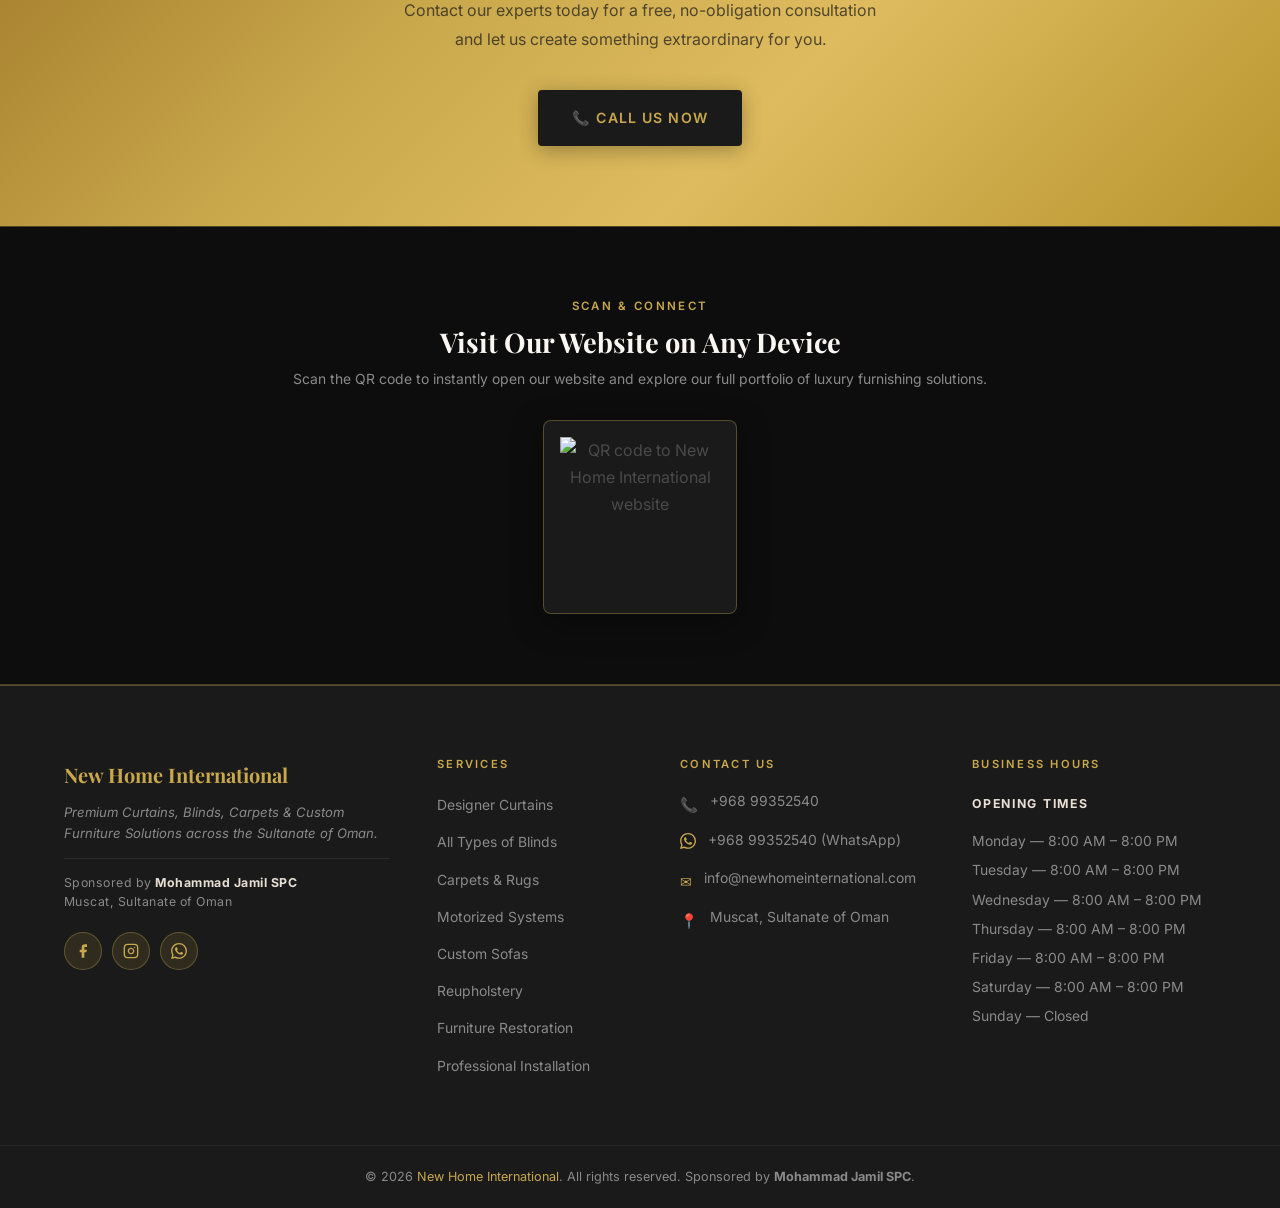
==== commit 766f2cd5: "Remove Request Free Consultation button from all pages Co-Authored-By: Claude Sonnet 4.6 <noreply@an" ====
--- a/index.html
+++ b/index.html
@@ -407,8 +407,7 @@
         <h2>Ready to Transform Your Space?</h2>
         <p>Contact our experts today for a free, no-obligation consultation and let us create something extraordinary for you.</p>
         <div class="btn-group" style="justify-content:center;">
-          <a href="contact.html" class="btn-dark">Request Free Consultation</a>
-          <a href="tel:+96899352540" class="btn-outline-dark">&#128222; Call Us Now</a>
+          <a href="tel:+96899352540" class="btn-dark">&#128222; Call Us Now</a>
         </div>
       </div>
     </section>
@@ -475,7 +474,6 @@
             <li><a href="services.html">Reupholstery</a></li>
             <li><a href="services.html">Furniture Restoration</a></li>
             <li><a href="services.html">Professional Installation</a></li>
-            <li><a href="contact.html">Free Consultation</a></li>
           </ul>
         </div>
 
--- a/styles.css
+++ b/styles.css
@@ -858,13 +858,13 @@
   color: var(--gold);
 }
 
-/* Project gradient backgrounds */
-.proj-bg-1 { background: linear-gradient(135deg, #1a0f07 0%, #2e1d0e 50%, #150c05 100%); }
-.proj-bg-2 { background: linear-gradient(135deg, #0a1020 0%, #162035 50%, #080c18 100%); }
-.proj-bg-3 { background: linear-gradient(135deg, #0f1a0f 0%, #1a2e1a 50%, #081008 100%); }
-.proj-bg-4 { background: linear-gradient(135deg, #1a0a0a 0%, #2e1515 50%, #150505 100%); }
-.proj-bg-5 { background: linear-gradient(135deg, #1a1505 0%, #2e2510 50%, #100d03 100%); }
-.proj-bg-6 { background: linear-gradient(135deg, #101520 0%, #1e2535 50%, #080c15 100%); }
+/* Project real images — background-size/position set here so shorthand never resets them */
+.proj-bg-1 { background-image: url("Images/0037dd51-eb7c-4601-879d-a8ddceec9b0c.JPG"); background-size: cover; background-position: center; }
+.proj-bg-2 { background-image: url("Images/WhatsApp%20Image%202026-06-25%20at%201.23.50%20PM%20%281%29.jpeg"); background-size: cover; background-position: center; }
+.proj-bg-3 { background-image: url("Images/2ab3384d-240e-499d-8cc2-dca5af7a8de9.JPG"); background-size: cover; background-position: center; }
+.proj-bg-4 { background-image: url("Images/WhatsApp%20Image%202026-06-25%20at%201.23.52%20PM%20%284%29.jpeg"); background-size: cover; background-position: center; }
+.proj-bg-5 { background-image: url("Images/WhatsApp%20Image%202026-06-25%20at%201.23.50%20PM%20%282%29.jpeg"); background-size: cover; background-position: center; }
+.proj-bg-6 { background-image: url("Images/WhatsApp%20Image%202026-06-25%20at%201.23.52%20PM%20%281%29.jpeg"); background-size: cover; background-position: center; }
 
 /* ============================================================
    14. MISSION SECTION
@@ -1312,7 +1312,7 @@
 /* Gallery grid */
 .gallery-grid {
   display: grid;
-  grid-template-columns: repeat(4, 1fr);
+  grid-template-columns: repeat(3, 1fr);
   gap: 16px;
 }
 
@@ -1351,34 +1351,27 @@
 .gallery-overlay span { font-size: 0.68rem; font-weight: 600; letter-spacing: 0.14em; text-transform: uppercase; color: var(--gold); }
 
 /* Gallery real images */
-.gal-1  { background-image: url("Images/0037dd51-eb7c-4601-879d-a8ddceec9b0c.JPG"); }
-.gal-2  { background-image: url("Images/WhatsApp%20Image%202026-06-25%20at%201.23.50%20PM.jpeg"); }
-.gal-3  { background-image: url("Images/WhatsApp%20Image%202026-06-25%20at%201.23.50%20PM%20%281%29.jpeg"); }
-.gal-4  { background-image: url("Images/2ab3384d-240e-499d-8cc2-dca5af7a8de9.JPG"); }
-.gal-5  { background-image: url("Images/WhatsApp%20Image%202026-06-25%20at%201.23.52%20PM%20%284%29.jpeg"); }
-.gal-6  { background-image: url("Images/WhatsApp%20Image%202026-06-25%20at%201.23.50%20PM%20%282%29.jpeg"); }
-.gal-7  { background-image: url("Images/WhatsApp%20Image%202026-06-25%20at%201.23.52%20PM%20%281%29.jpeg"); }
-.gal-8  { background-image: url("Images/WhatsApp%20Image%202026-06-25%20at%201.23.52%20PM%20%283%29.jpeg"); }
-.gal-9  { background-image: url("Images/WhatsApp%20Image%202026-06-25%20at%201.23.53%20PM.jpeg"); }
-.gal-10 { background-image: url("Images/WhatsApp%20Image%202026-06-25%20at%201.23.51%20PM.jpeg"); }
-.gal-11 { background-image: url("Images/WhatsApp%20Image%202026-06-25%20at%201.23.51%20PM%20%281%29.jpeg"); }
-.gal-12 { background-image: url("Images/WhatsApp%20Image%202026-06-25%20at%201.23.52%20PM.jpeg"); }
-.gal-13 { background-image: url("Images/WhatsApp%20Image%202026-06-25%20at%201.23.52%20PM%20%282%29.jpeg"); }
-.gal-14 { background-image: url("Images/220b6f0c-168a-41f1-b4e3-698859e11504.JPG"); }
-.gal-15 { background-image: url("Images/0037dd51-eb7c-4601-879d-a8ddceec9b0c.JPG"); }
-.gal-16 { background-image: url("Images/WhatsApp%20Image%202026-06-25%20at%201.23.50%20PM.jpeg"); }
-.gal-17 { background-image: url("Images/WhatsApp%20Image%202026-06-25%20at%201.23.50%20PM%20%281%29.jpeg"); }
-.gal-18 { background-image: url("Images/WhatsApp%20Image%202026-06-25%20at%201.23.52%20PM%20%284%29.jpeg"); }
-.gal-19 { background-image: url("Images/WhatsApp%20Image%202026-06-25%20at%201.23.52%20PM%20%281%29.jpeg"); }
-.gal-20 { background-image: url("Images/WhatsApp%20Image%202026-06-25%20at%201.23.53%20PM.jpeg"); }
-
-/* Featured project real images */
-.proj-bg-1 { background-image: url("Images/0037dd51-eb7c-4601-879d-a8ddceec9b0c.JPG"); }
-.proj-bg-2 { background-image: url("Images/WhatsApp%20Image%202026-06-25%20at%201.23.50%20PM%20%281%29.jpeg"); }
-.proj-bg-3 { background-image: url("Images/2ab3384d-240e-499d-8cc2-dca5af7a8de9.JPG"); }
-.proj-bg-4 { background-image: url("Images/WhatsApp%20Image%202026-06-25%20at%201.23.52%20PM%20%284%29.jpeg"); }
-.proj-bg-5 { background-image: url("Images/WhatsApp%20Image%202026-06-25%20at%201.23.50%20PM%20%282%29.jpeg"); }
-.proj-bg-6 { background-image: url("Images/WhatsApp%20Image%202026-06-25%20at%201.23.52%20PM%20%281%29.jpeg"); }
+.gal-1  { background-image: url("Images/0037dd51-eb7c-4601-879d-a8ddceec9b0c.JPG"); background-size: cover; background-position: center; }
+.gal-2  { background-image: url("Images/WhatsApp%20Image%202026-06-25%20at%201.23.50%20PM.jpeg"); background-size: cover; background-position: center; }
+.gal-3  { background-image: url("Images/WhatsApp%20Image%202026-06-25%20at%201.23.50%20PM%20%281%29.jpeg"); background-size: cover; background-position: center; }
+.gal-4  { background-image: url("Images/2ab3384d-240e-499d-8cc2-dca5af7a8de9.JPG"); background-size: cover; background-position: center; }
+.gal-5  { background-image: url("Images/WhatsApp%20Image%202026-06-25%20at%201.23.52%20PM%20%284%29.jpeg"); background-size: cover; background-position: center; }
+.gal-6  { background-image: url("Images/WhatsApp%20Image%202026-06-25%20at%201.23.50%20PM%20%282%29.jpeg"); background-size: cover; background-position: center; }
+.gal-7  { background-image: url("Images/WhatsApp%20Image%202026-06-25%20at%201.23.52%20PM%20%281%29.jpeg"); background-size: cover; background-position: center; }
+.gal-8  { background-image: url("Images/WhatsApp%20Image%202026-06-25%20at%201.23.52%20PM%20%283%29.jpeg"); background-size: cover; background-position: center; }
+.gal-9  { background-image: url("Images/WhatsApp%20Image%202026-06-25%20at%201.23.53%20PM.jpeg"); background-size: cover; background-position: center; }
+.gal-10 { background-image: url("Images/WhatsApp%20Image%202026-06-25%20at%201.23.51%20PM.jpeg"); background-size: cover; background-position: center; }
+.gal-11 { background-image: url("Images/WhatsApp%20Image%202026-06-25%20at%201.23.51%20PM%20%281%29.jpeg"); background-size: cover; background-position: center; }
+.gal-12 { background-image: url("Images/WhatsApp%20Image%202026-06-25%20at%201.23.52%20PM.jpeg"); background-size: cover; background-position: center; }
+.gal-13 { background-image: url("Images/WhatsApp%20Image%202026-06-25%20at%201.23.52%20PM%20%282%29.jpeg"); background-size: cover; background-position: center; }
+.gal-14 { background-image: url("Images/220b6f0c-168a-41f1-b4e3-698859e11504.JPG"); background-size: cover; background-position: center; }
+.gal-15 { background-image: url("Images/0037dd51-eb7c-4601-879d-a8ddceec9b0c.JPG"); background-size: cover; background-position: center; }
+.gal-16 { background-image: url("Images/WhatsApp%20Image%202026-06-25%20at%201.23.50%20PM.jpeg"); background-size: cover; background-position: center; }
+.gal-17 { background-image: url("Images/WhatsApp%20Image%202026-06-25%20at%201.23.50%20PM%20%281%29.jpeg"); background-size: cover; background-position: center; }
+.gal-18 { background-image: url("Images/WhatsApp%20Image%202026-06-25%20at%201.23.52%20PM%20%284%29.jpeg"); background-size: cover; background-position: center; }
+.gal-19 { background-image: url("Images/WhatsApp%20Image%202026-06-25%20at%201.23.52%20PM%20%281%29.jpeg"); background-size: cover; background-position: center; }
+.gal-20 { background-image: url("Images/WhatsApp%20Image%202026-06-25%20at%201.23.53%20PM.jpeg"); background-size: cover; background-position: center; }
+
 
 /* ============================================================
    21. SERVICES DETAIL PAGE STYLES
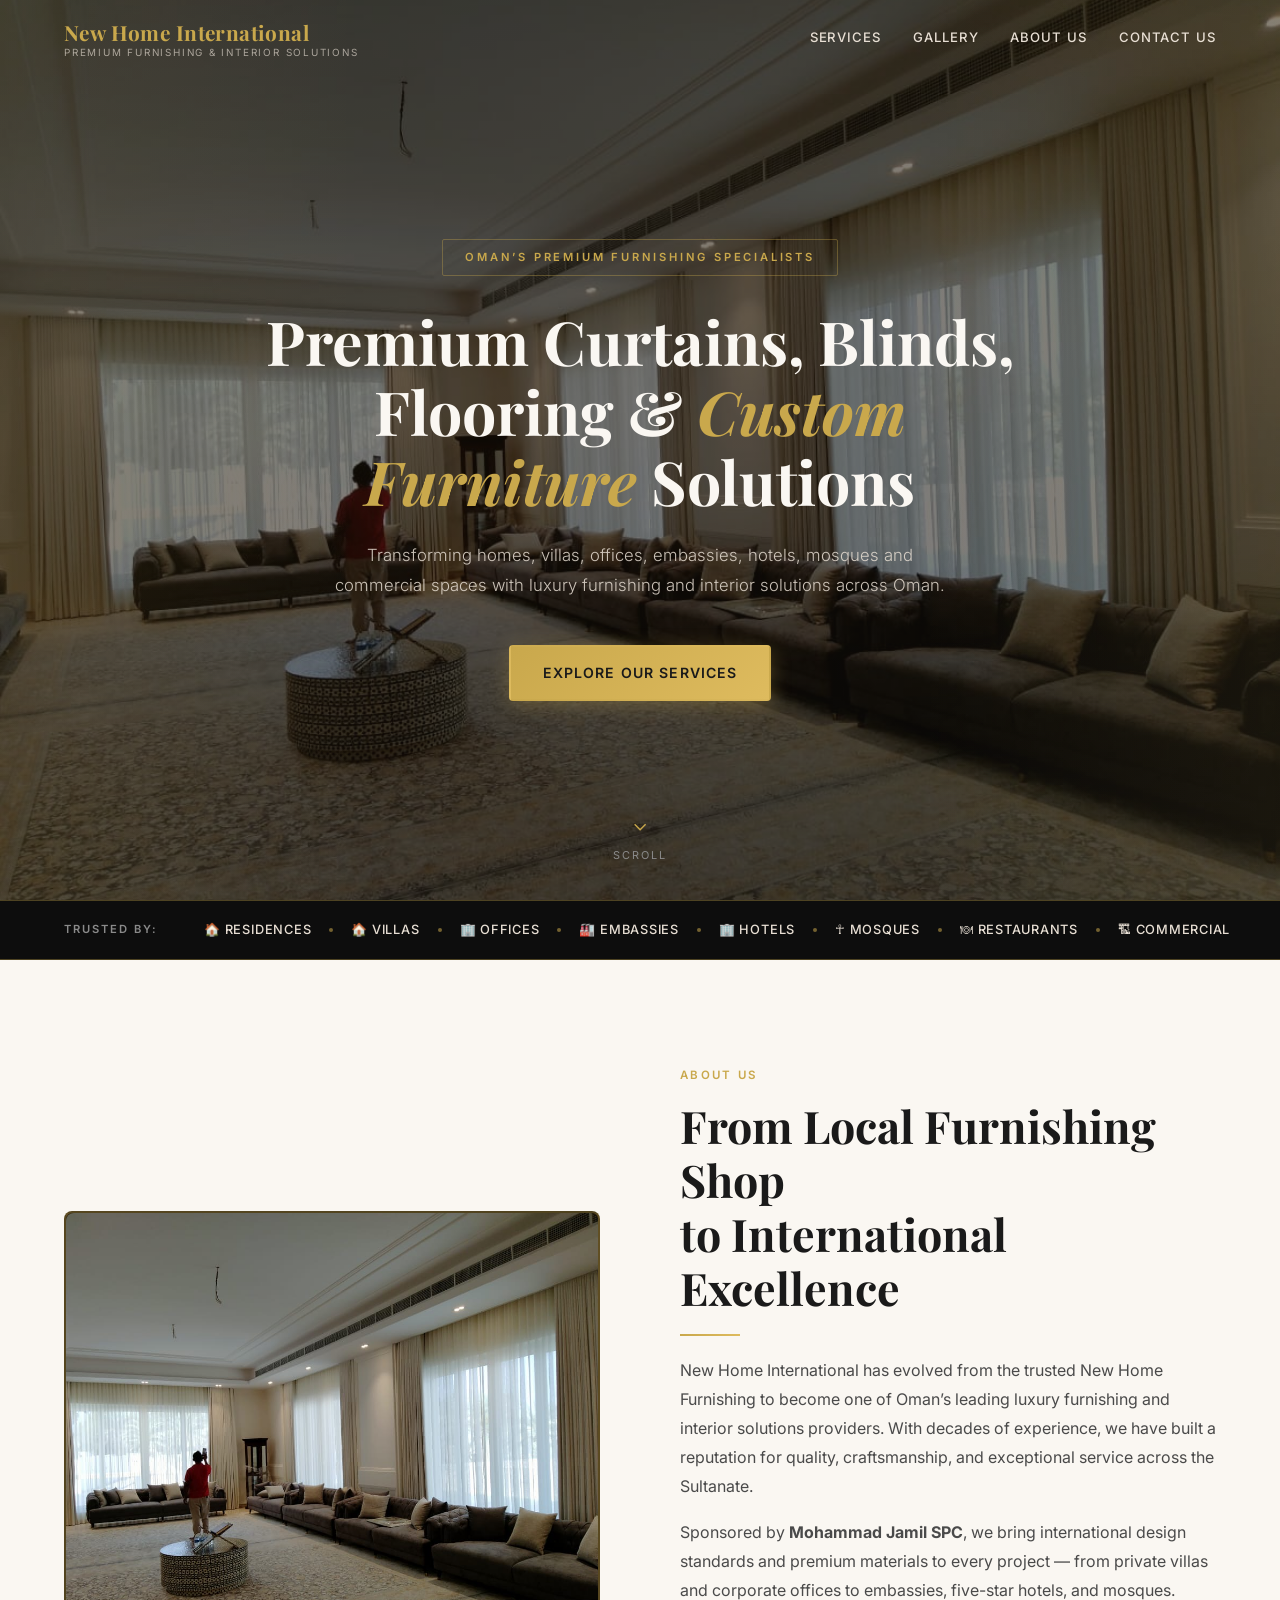
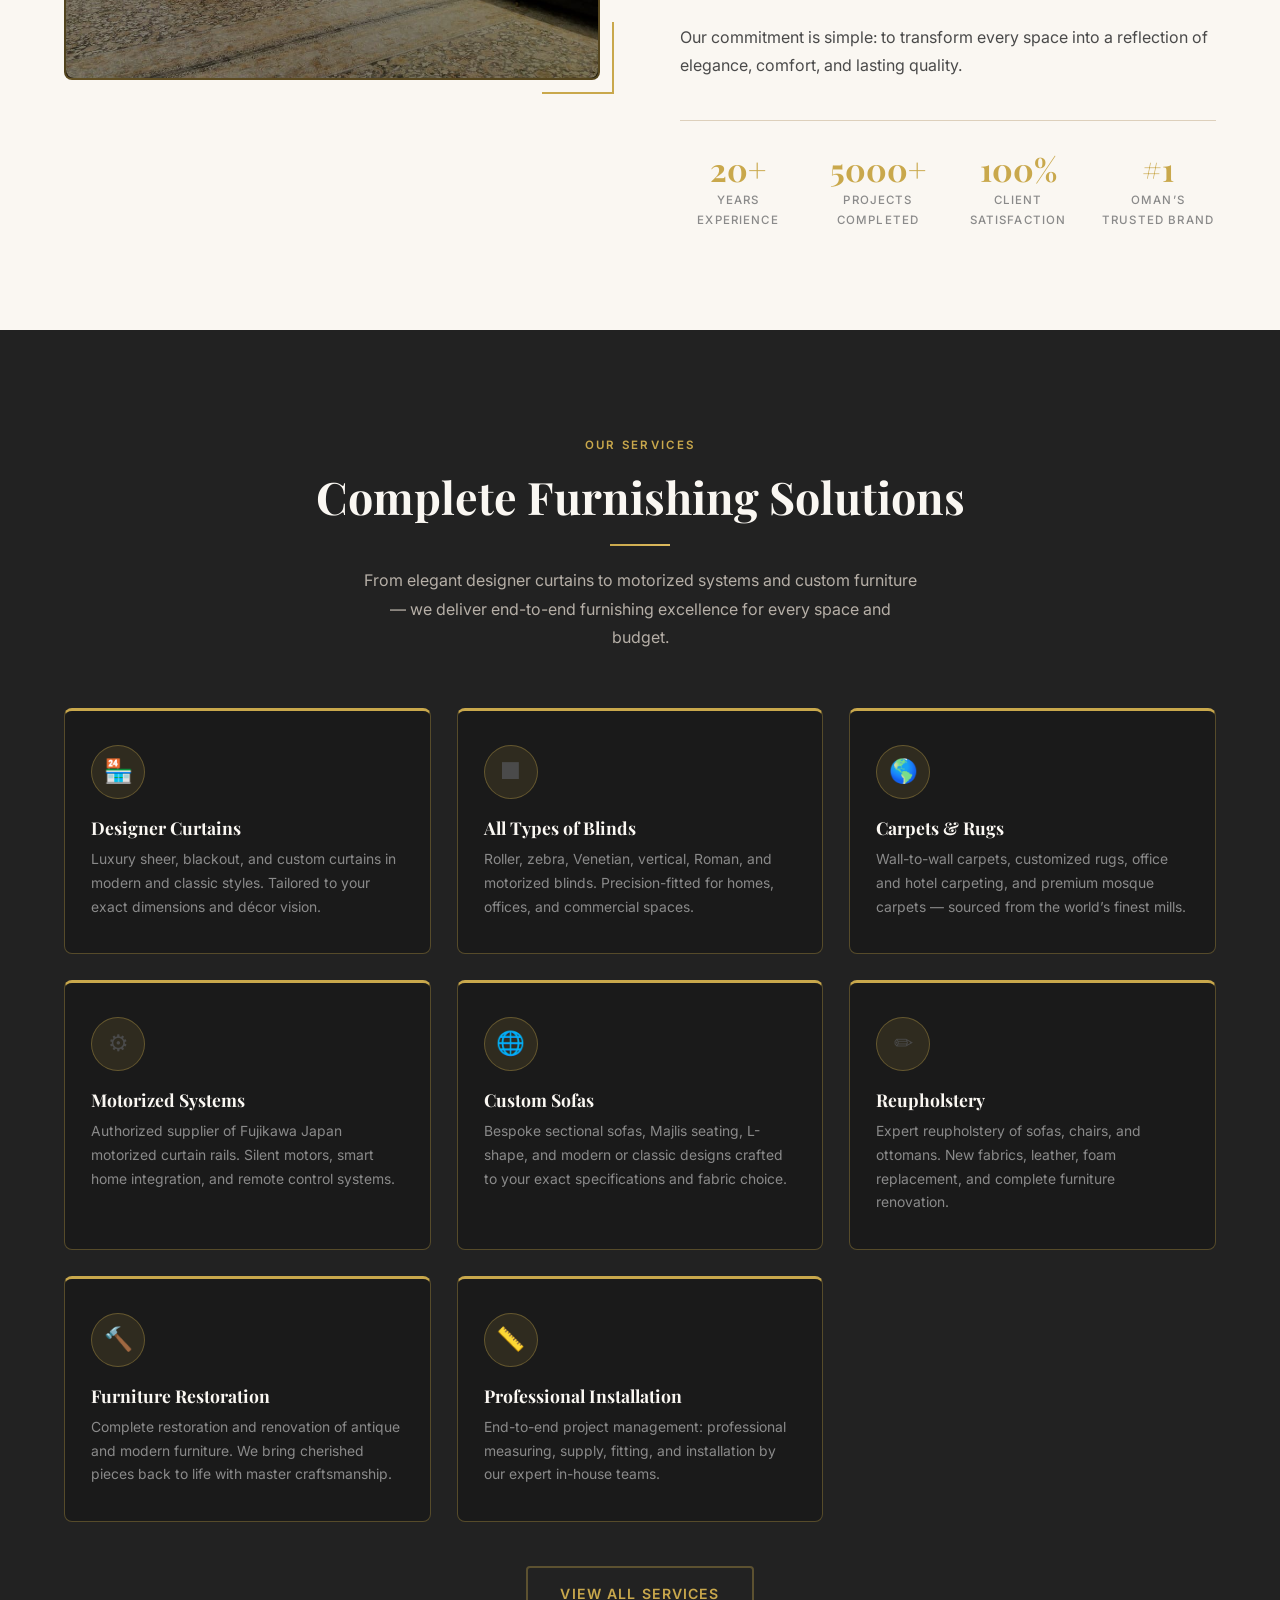
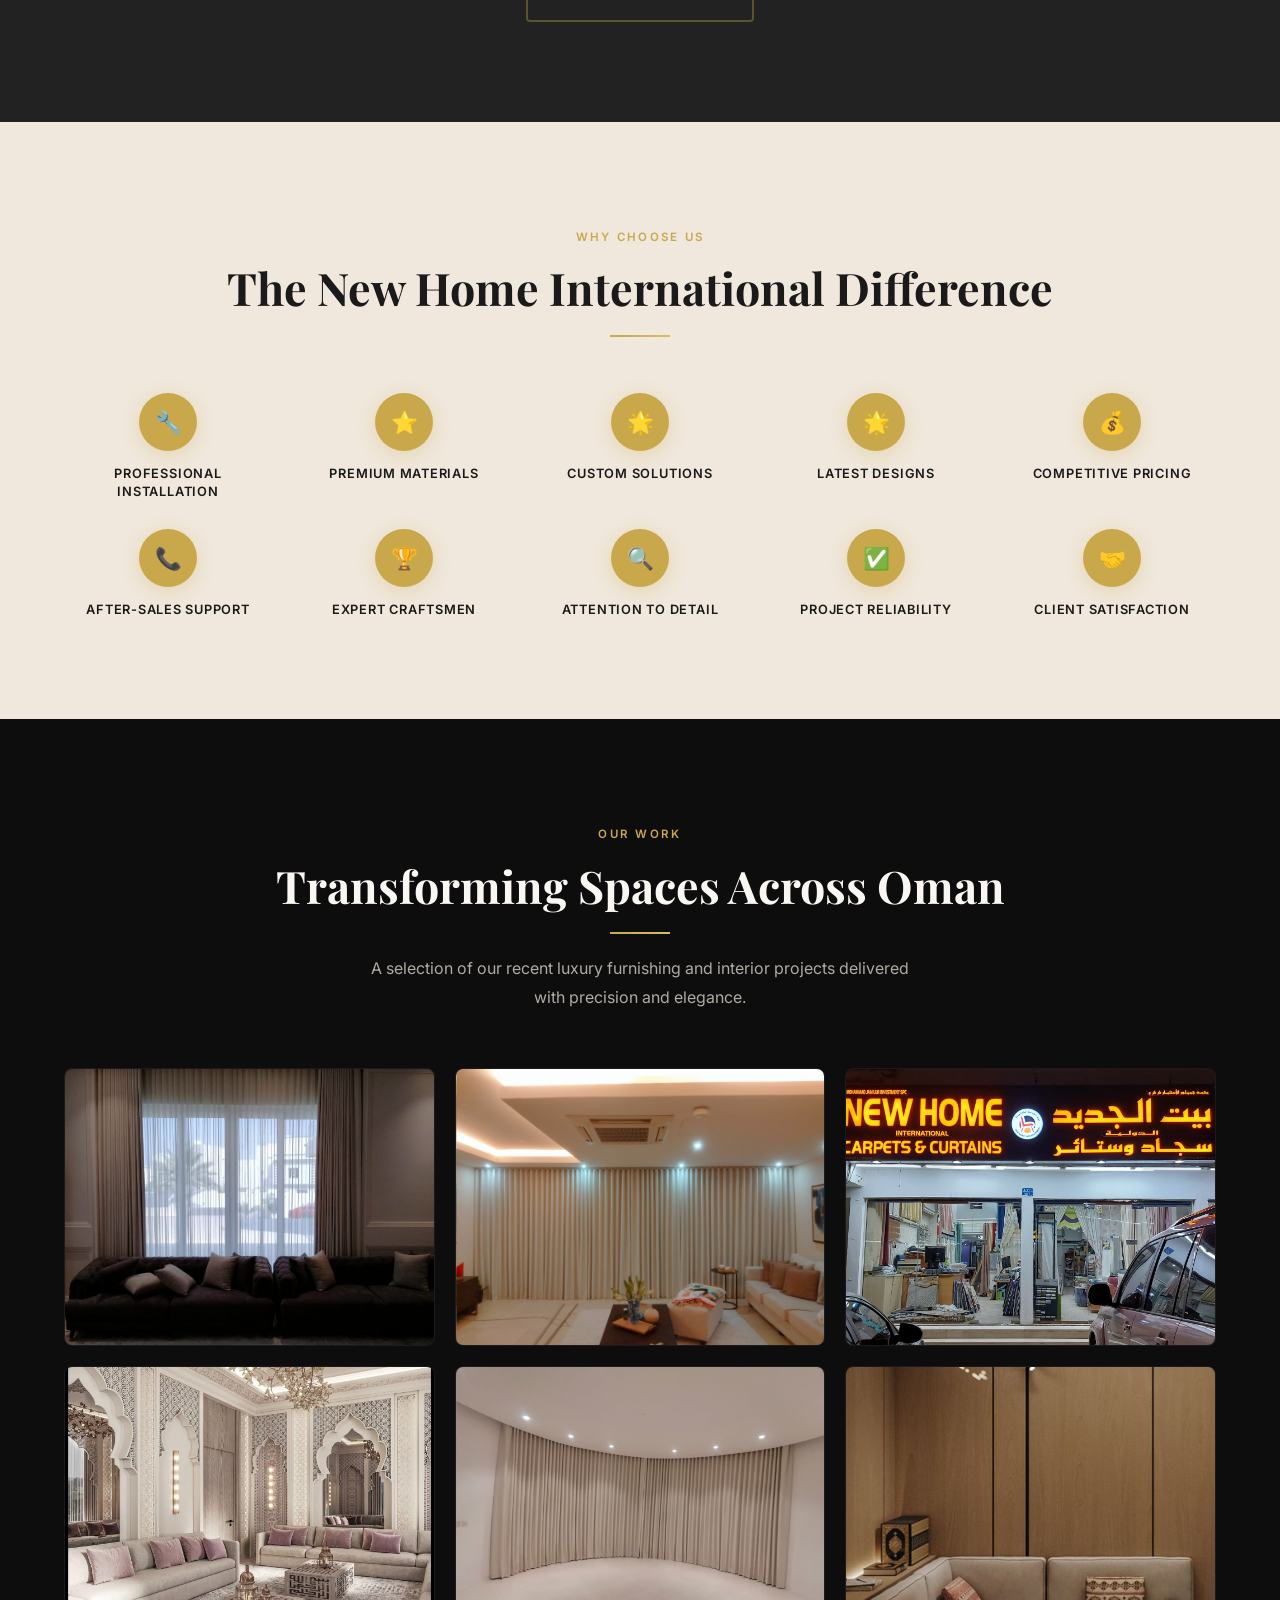
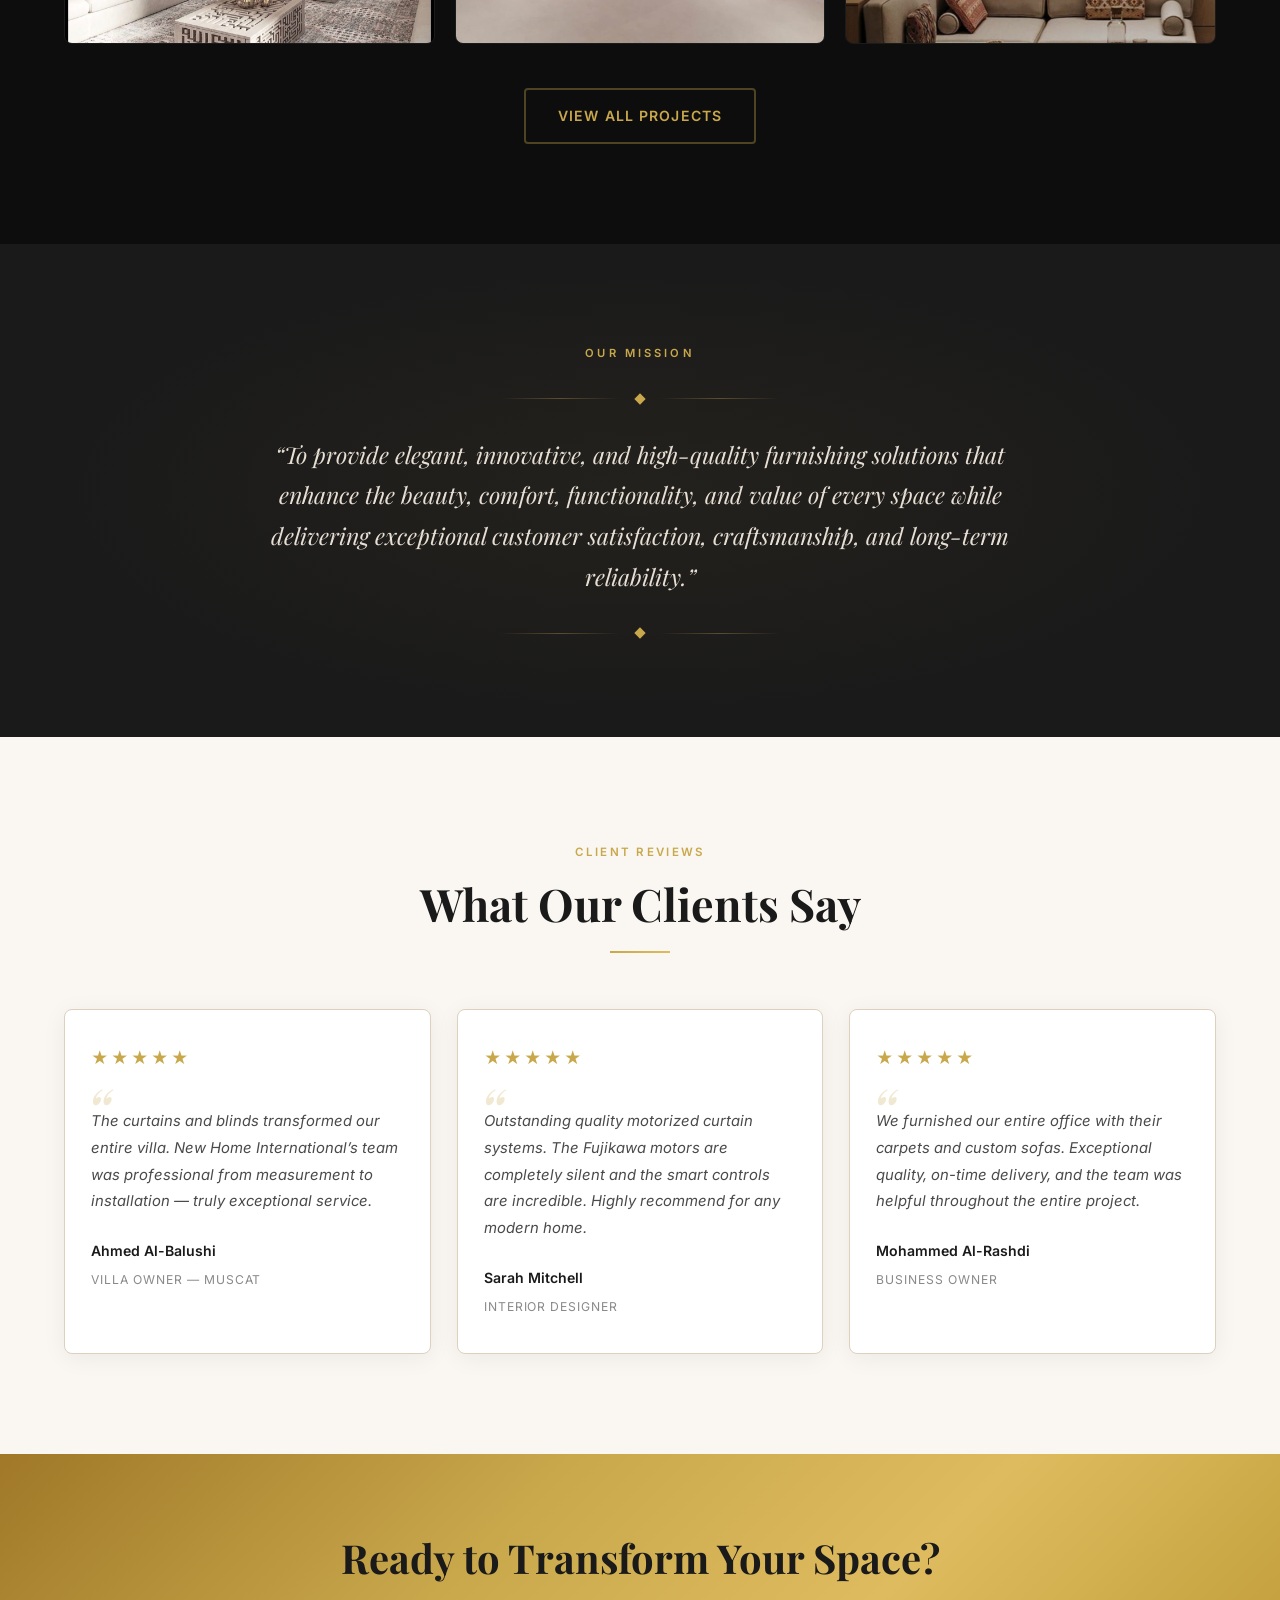
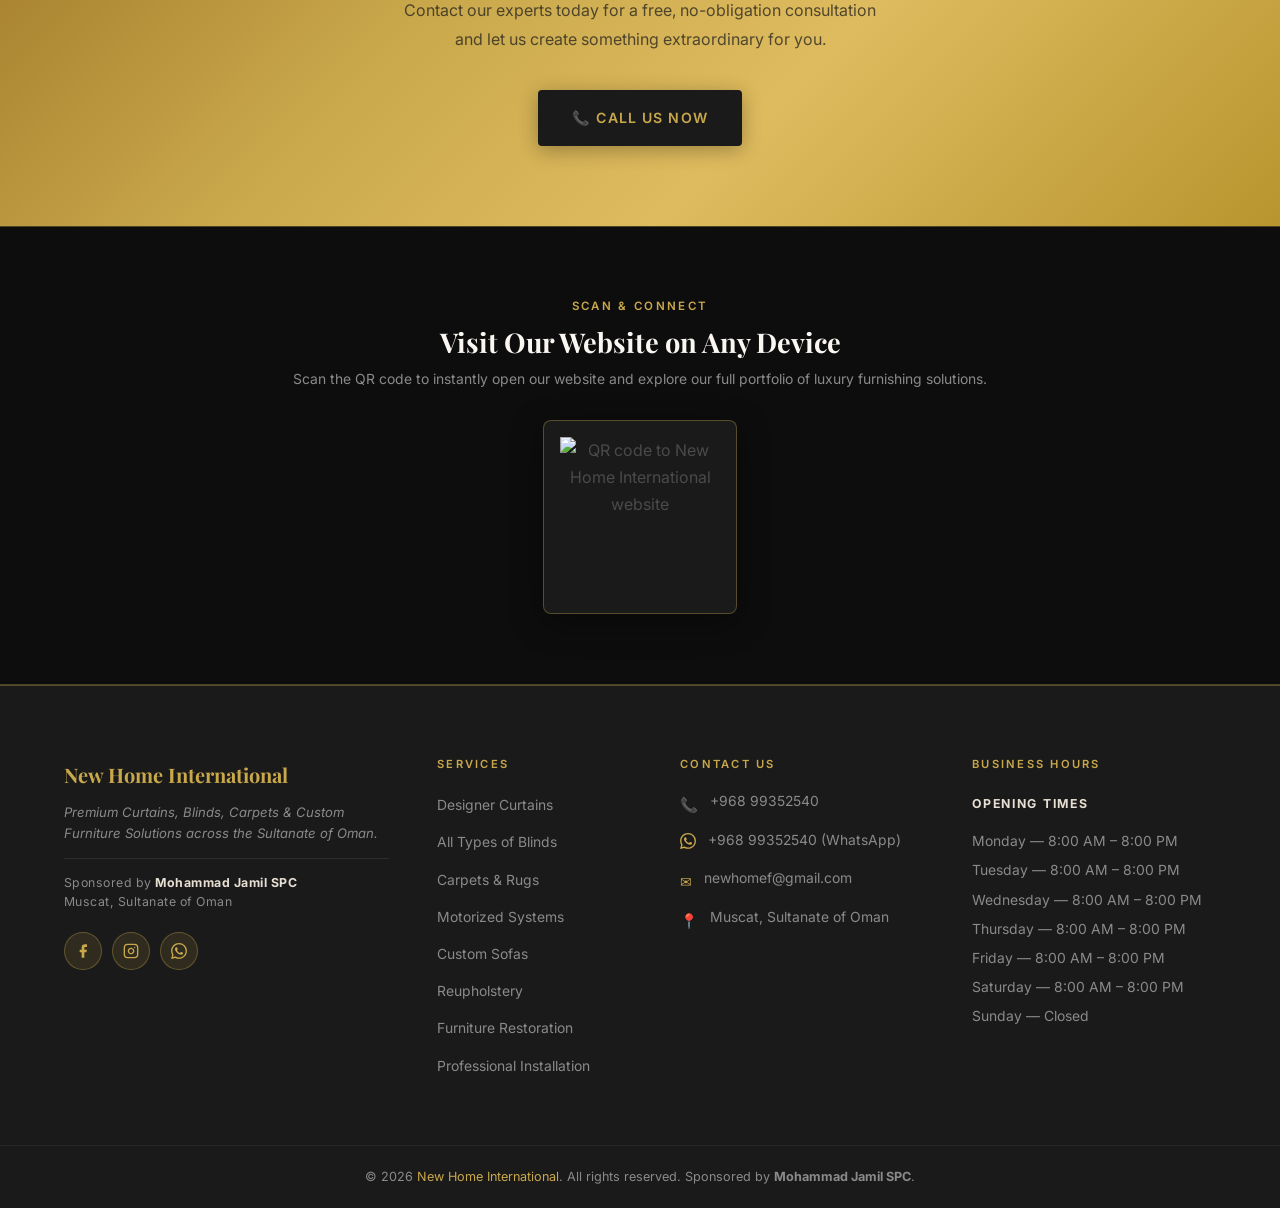
==== commit 18bf687f: "Update email address to newhomef@gmail.com across all pages Co-Authored-By: Claude Sonnet 4.6 <norep" ====
--- a/index.html
+++ b/index.html
@@ -490,7 +490,7 @@
           </div>
           <div class="footer-contact-item">
             <span class="fc-icon">&#9993;</span>
-            <a href="mailto:info@newhomeinternational.com"><span>info@newhomeinternational.com</span></a>
+            <a href="mailto:newhomef@gmail.com"><span>newhomef@gmail.com</span></a>
           </div>
           <div class="footer-contact-item">
             <span class="fc-icon">&#128205;</span>
--- a/styles.css
+++ b/styles.css
@@ -1645,20 +1645,10 @@
 .map-placeholder {
   width: 100%;
   aspect-ratio: 4 / 2.5;
-  background: var(--charcoal);
   border-radius: var(--radius-md);
   border: 1px solid var(--gold-border);
-  display: flex;
-  align-items: center;
-  justify-content: center;
   margin-top: 28px;
-}
-
-.map-placeholder span {
-  font-size: 0.8rem;
-  letter-spacing: 0.16em;
-  text-transform: uppercase;
-  color: var(--text-muted);
+  overflow: hidden;
 }
 
 .contact-social { display: flex; gap: 10px; margin-top: 24px; }
